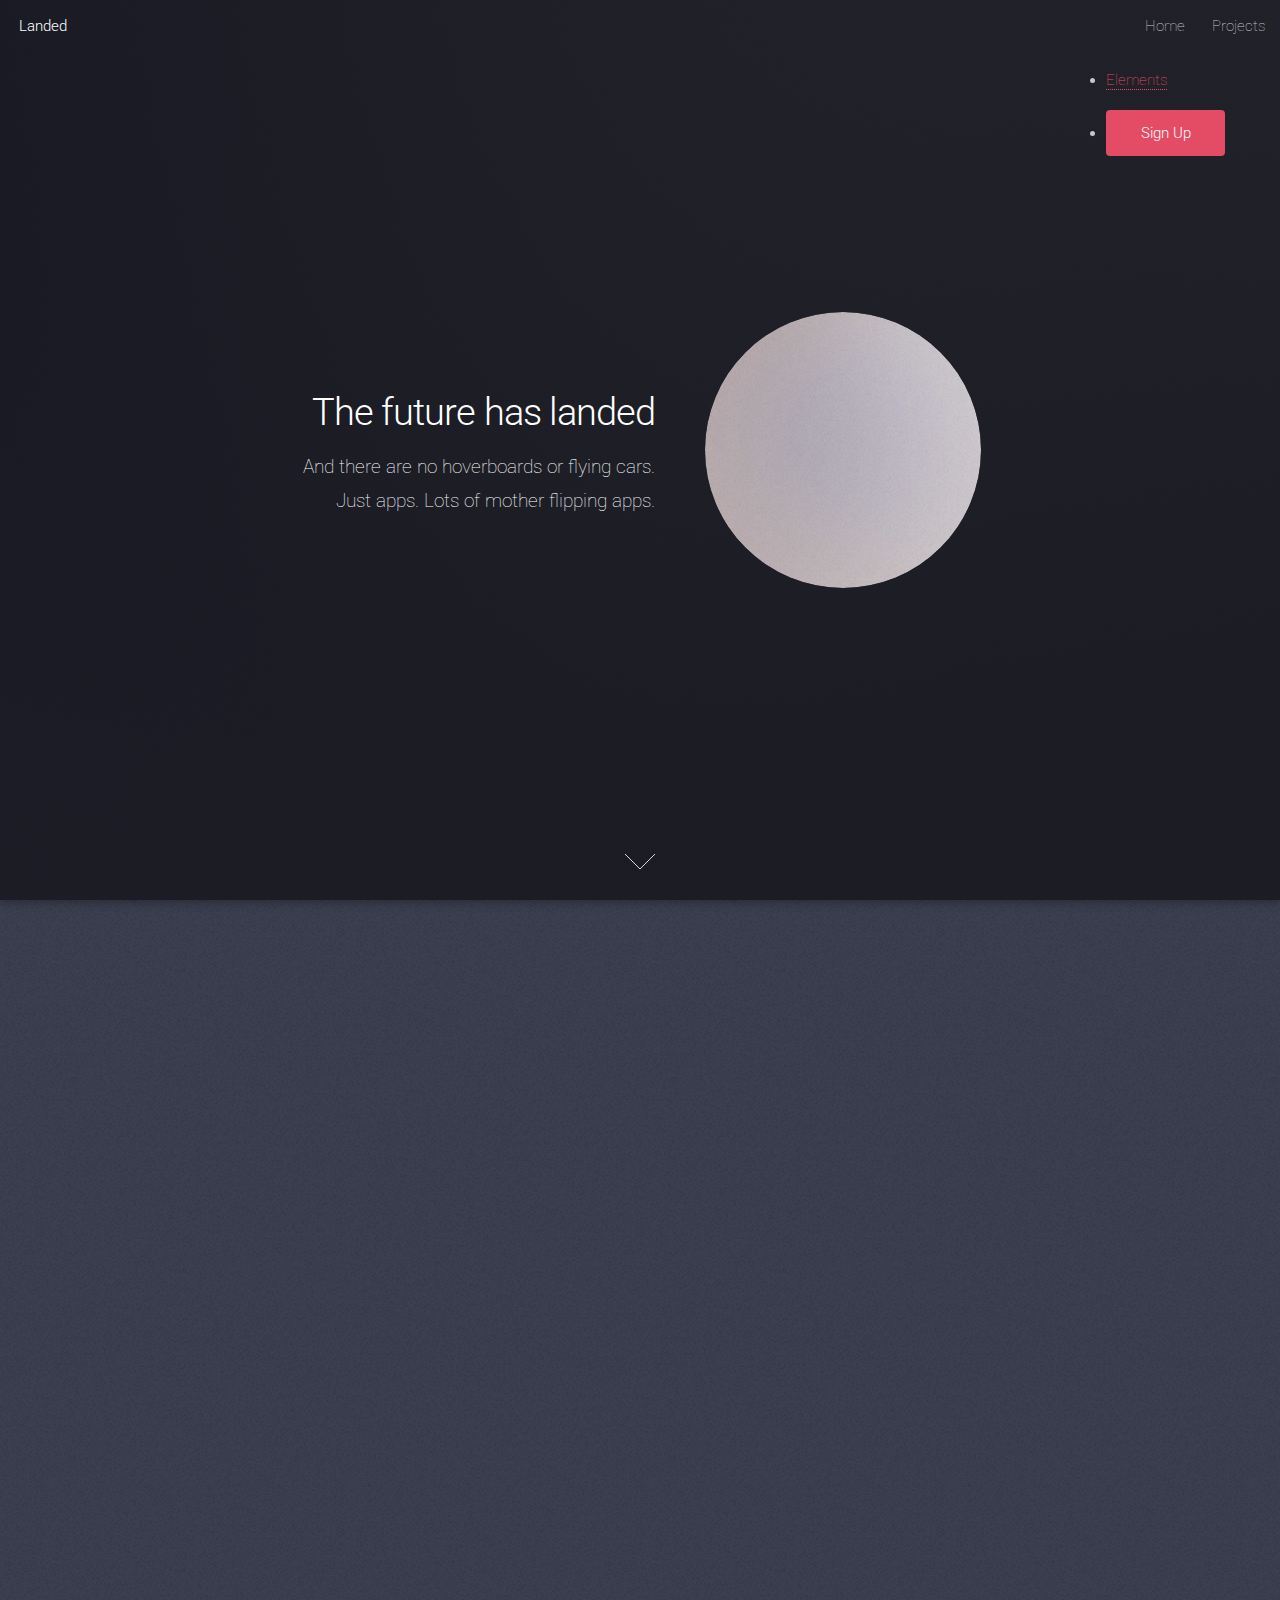
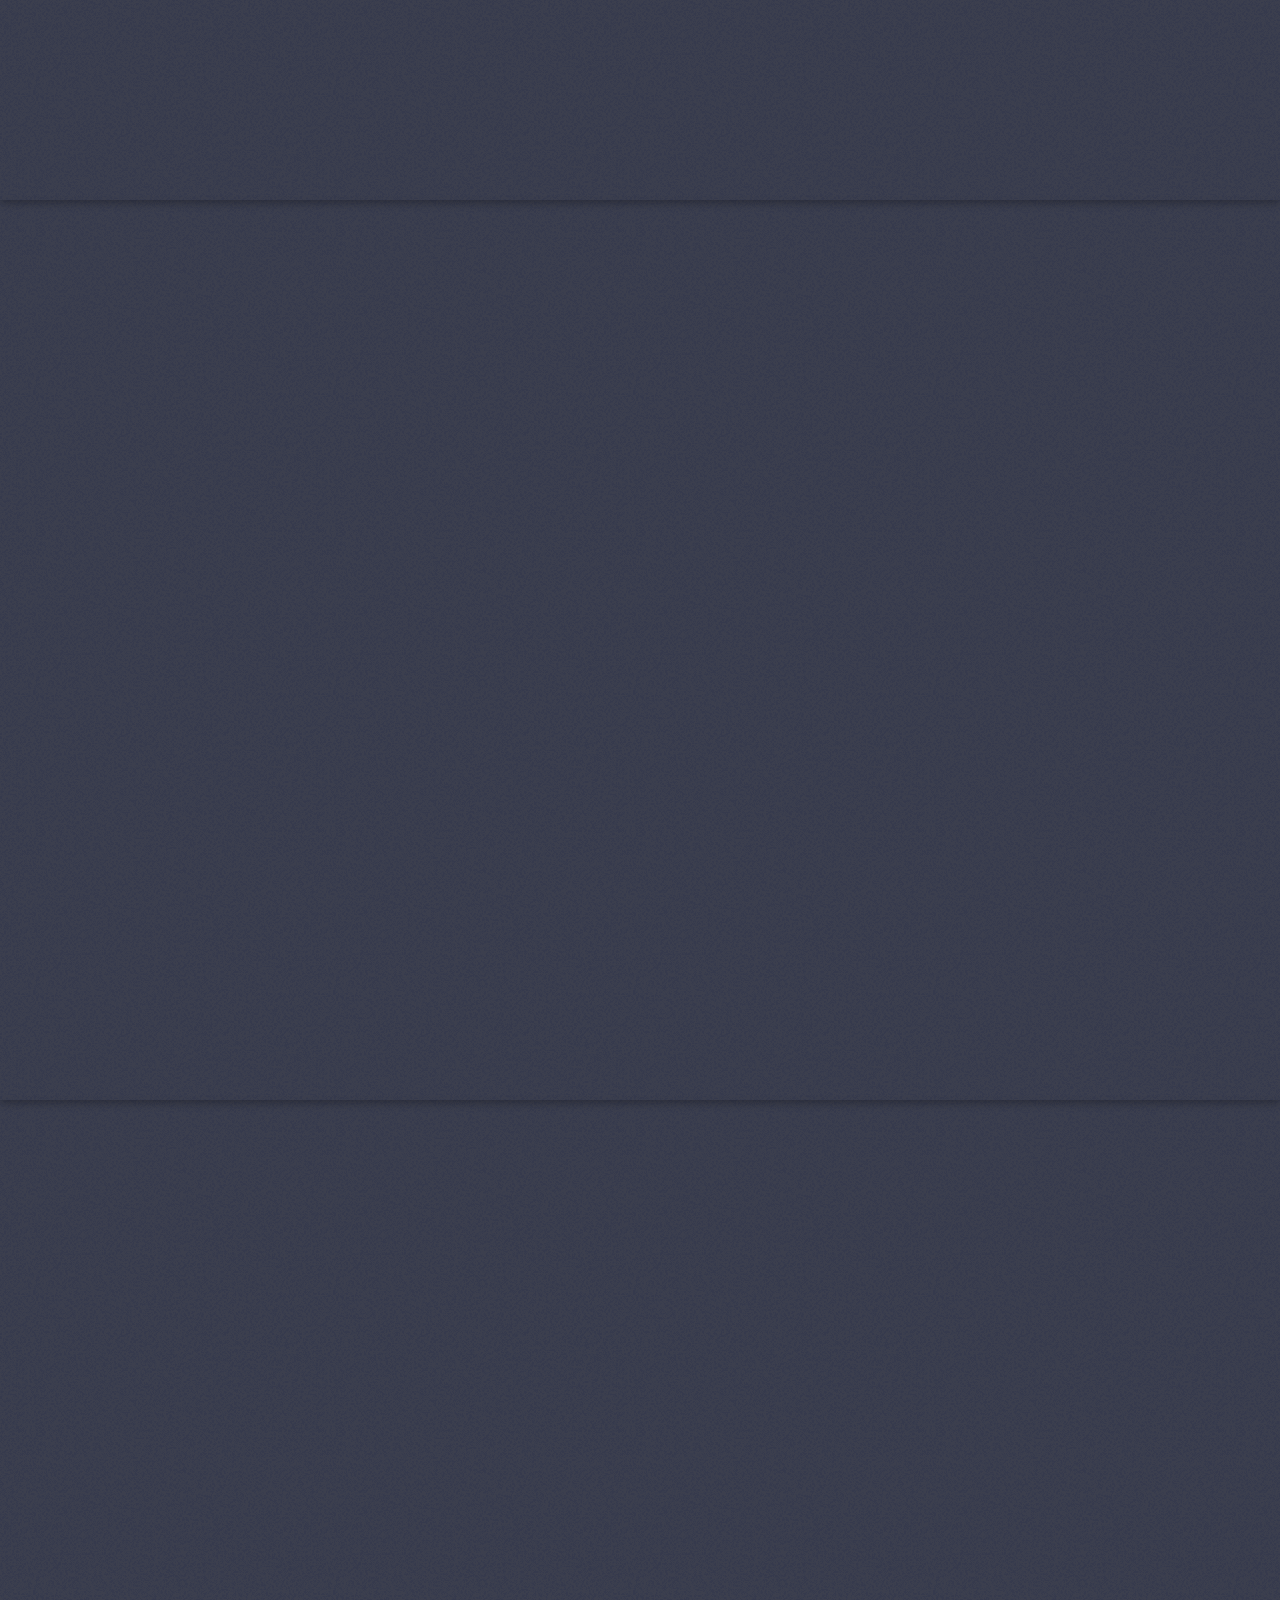
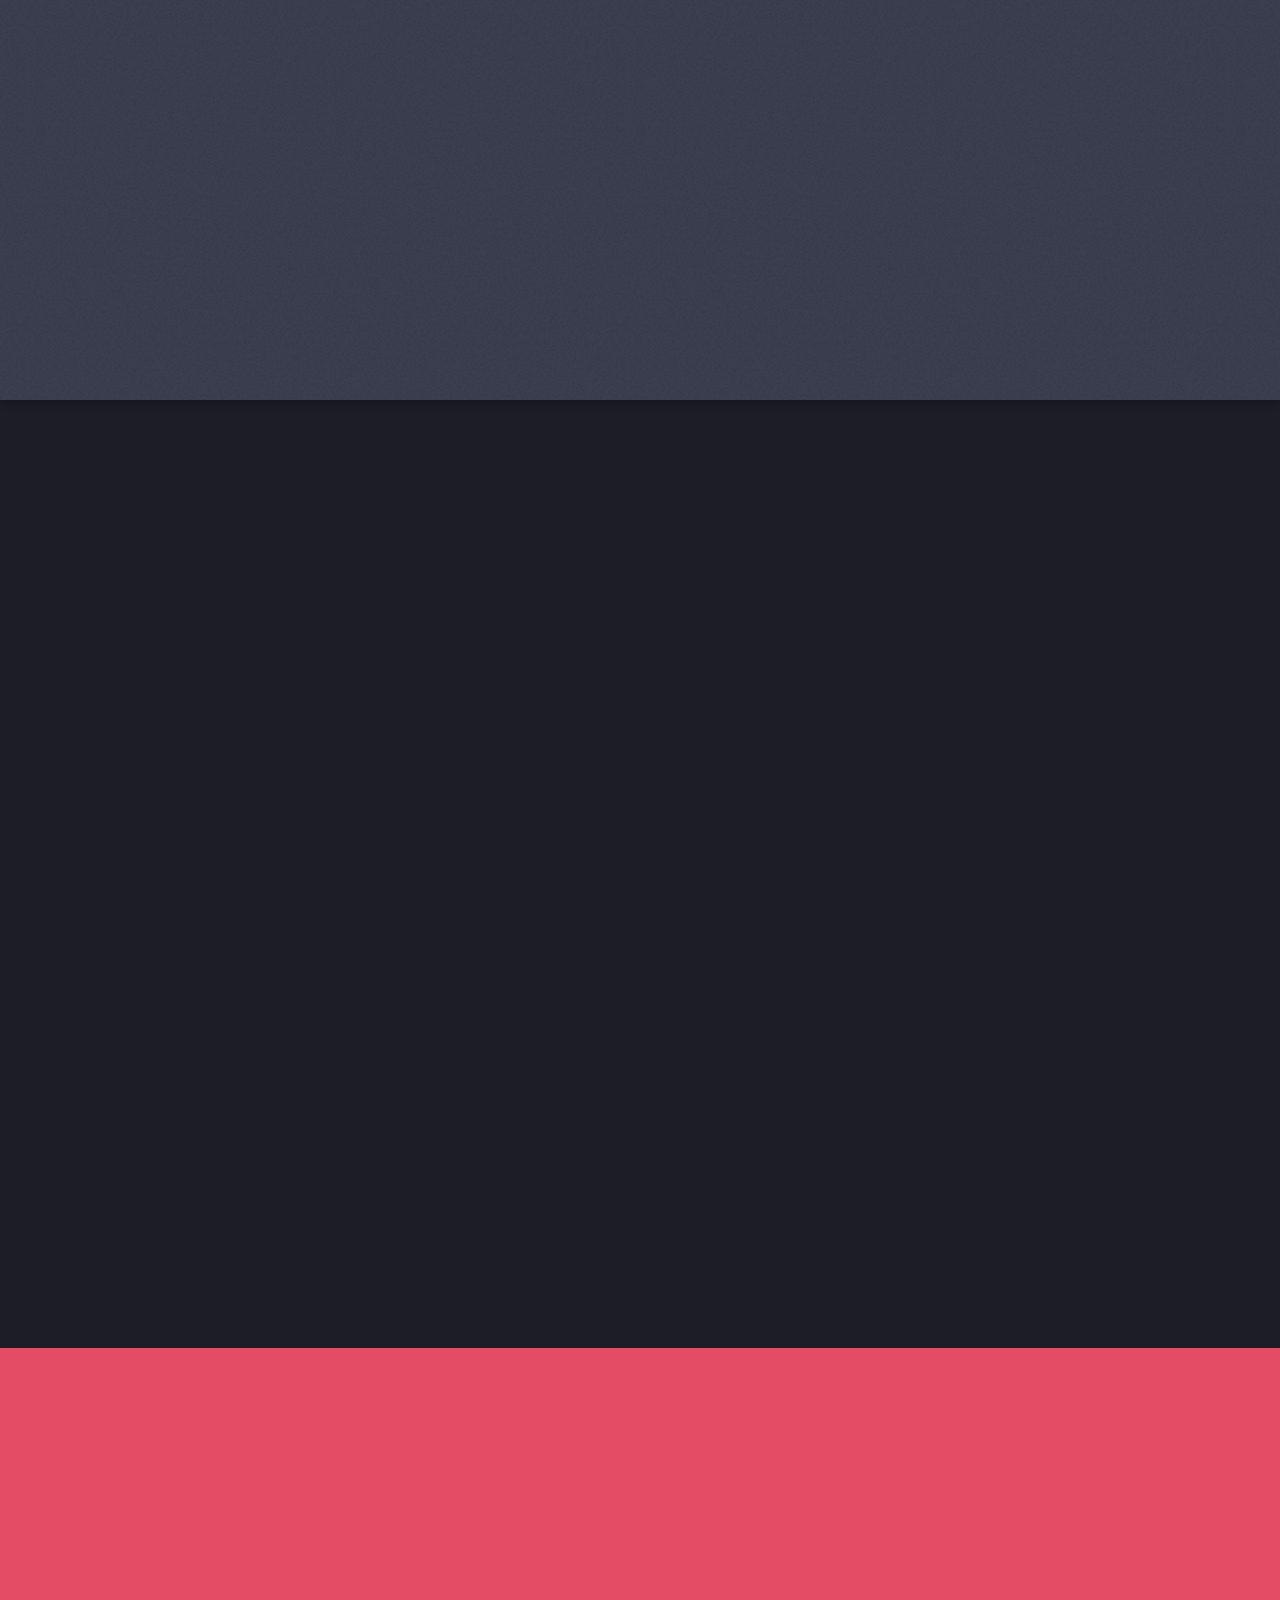
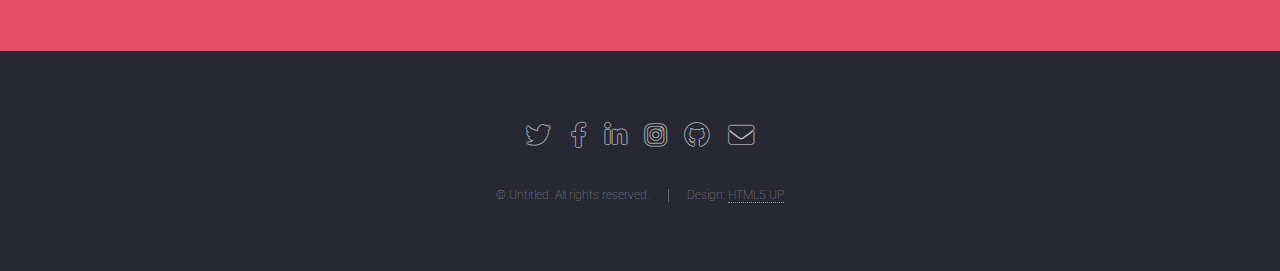
==== index.html @ 44317550 "Update index.html" ====
<!DOCTYPE HTML>
<!--
	Landed by HTML5 UP
	html5up.net | @ajlkn
	Free for personal and commercial use under the CCA 3.0 license (html5up.net/license)
-->
<html>
	<head>
		<title>Landed by HTML5 UP</title>
		<meta charset="utf-8" />
		<meta name="viewport" content="width=device-width, initial-scale=1, user-scalable=no" />
		<link rel="stylesheet" href="assets/css/main.css" />
		<noscript><link rel="stylesheet" href="assets/css/noscript.css" /></noscript>
	</head>
	<body class="is-preload landing">
		<div id="page-wrapper">

			<!-- Header -->
				<header id="header">
					<h1 id="logo"><a href="index.html">Landed</a></h1>
					<nav id="nav">
						<ul>
							<li><a href="index.html">Home</a></li>
							<li>
								<a href="projects.html">Projects</a>
								<!-- <ul>
									<li><a href="left-sidebar.html">Left Sidebar</a></li>
									<li><a href="right-sidebar.html">Right Sidebar</a></li>
									<li><a href="no-sidebar.html">No Sidebar</a></li>
									<li>
										<a href="#">Submenu</a>
										<ul>
											<li><a href="#">Option 1</a></li>
											<li><a href="#">Option 2</a></li>
											<li><a href="#">Option 3</a></li>
											<li><a href="#">Option 4</a></li>
										</ul> -->
									</li>
								</ul>
							</li>
							<li><a href="elements.html">Elements</a></li>
							<li><a href="#" class="button primary">Sign Up</a></li>
						</ul>
					</nav>
				</header>

			<!-- Banner -->
				<section id="banner">
					<div class="content">
						<header>
							<h2>The future has landed</h2>
							<p>And there are no hoverboards or flying cars.<br />
							Just apps. Lots of mother flipping apps.</p>
						</header>
						<span class="image"><img src="images/pic01.jpg" alt="" /></span>
					</div>
					<a href="#one" class="goto-next scrolly">Next</a>
				</section>

			<!-- One -->
				<section id="one" class="spotlight style1 bottom">
					<span class="image fit main"><img src="images/pic02.jpg" alt="" /></span>
					<div class="content">
						<div class="container">
							<div class="row">
								<div class="col-4 col-12-medium">
									<header>
										<h2>Odio faucibus ipsum integer consequat</h2>
										<p>Nascetur eu nibh vestibulum amet gravida nascetur praesent</p>
									</header>
								</div>
								<div class="col-4 col-12-medium">
									<p>Feugiat accumsan lorem eu ac lorem amet sed accumsan donec.
									Blandit orci porttitor semper. Arcu phasellus tortor enim mi
									nisi praesent dolor adipiscing. Integer mi sed nascetur cep aliquet
									augue varius tempus lobortis porttitor accumsan consequat
									adipiscing lorem dolor.</p>
								</div>
								<div class="col-4 col-12-medium">
									<p>Morbi enim nascetur et placerat lorem sed iaculis neque ante
									adipiscing adipiscing metus massa. Blandit orci porttitor semper.
									Arcu phasellus tortor enim mi mi nisi praesent adipiscing. Integer
									mi sed nascetur cep aliquet augue varius tempus. Feugiat lorem
									ipsum dolor nullam.</p>
								</div>
							</div>
						</div>
					</div>
					<a href="#two" class="goto-next scrolly">Next</a>
				</section>

			<!-- Two -->
				<section id="two" class="spotlight style2 right">
					<span class="image fit main"><img src="images/pic03.jpg" alt="" /></span>
					<div class="content">
						<header>
							<h2>Interdum amet non magna accumsan</h2>
							<p>Nunc commodo accumsan eget id nisi eu col volutpat magna</p>
						</header>
						<p>Feugiat accumsan lorem eu ac lorem amet ac arcu phasellus tortor enim mi mi nisi praesent adipiscing. Integer mi sed nascetur cep aliquet augue varius tempus lobortis porttitor lorem et accumsan consequat adipiscing lorem.</p>
						<ul class="actions">
							<li><a href="#" class="button">Learn More</a></li>
						</ul>
					</div>
					<a href="#three" class="goto-next scrolly">Next</a>
				</section>

			<!-- Three -->
				<section id="three" class="spotlight style3 left">
					<span class="image fit main bottom"><img src="images/pic04.jpg" alt="" /></span>
					<div class="content">
						<header>
							<h2>Interdum felis blandit praesent sed augue</h2>
							<p>Accumsan integer ultricies aliquam vel massa sapien phasellus</p>
						</header>
						<p>Feugiat accumsan lorem eu ac lorem amet ac arcu phasellus tortor enim mi mi nisi praesent adipiscing. Integer mi sed nascetur cep aliquet augue varius tempus lobortis porttitor lorem et accumsan consequat adipiscing lorem.</p>
						<ul class="actions">
							<li><a href="#" class="button">Learn More</a></li>
						</ul>
					</div>
					<a href="#four" class="goto-next scrolly">Next</a>
				</section>

			<!-- Four -->
				<section id="four" class="wrapper style1 special fade-up">
					<div class="container">
						<header class="major">
							<h2>Accumsan sed tempus adipiscing blandit</h2>
							<p>Iaculis ac volutpat vis non enim gravida nisi faucibus posuere arcu consequat</p>
						</header>
						<div class="box alt">
							<div class="row gtr-uniform">
								<section class="col-4 col-6-medium col-12-xsmall">
									<span class="icon solid alt major fa-chart-area"></span>
									<h3>Ipsum sed commodo</h3>
									<p>Feugiat accumsan lorem eu ac lorem amet accumsan donec. Blandit orci porttitor.</p>
								</section>
								<section class="col-4 col-6-medium col-12-xsmall">
									<span class="icon solid alt major fa-comment"></span>
									<h3>Eleifend lorem ornare</h3>
									<p>Feugiat accumsan lorem eu ac lorem amet accumsan donec. Blandit orci porttitor.</p>
								</section>
								<section class="col-4 col-6-medium col-12-xsmall">
									<span class="icon solid alt major fa-flask"></span>
									<h3>Cubilia cep lobortis</h3>
									<p>Feugiat accumsan lorem eu ac lorem amet accumsan donec. Blandit orci porttitor.</p>
								</section>
								<section class="col-4 col-6-medium col-12-xsmall">
									<span class="icon solid alt major fa-paper-plane"></span>
									<h3>Non semper interdum</h3>
									<p>Feugiat accumsan lorem eu ac lorem amet accumsan donec. Blandit orci porttitor.</p>
								</section>
								<section class="col-4 col-6-medium col-12-xsmall">
									<span class="icon solid alt major fa-file"></span>
									<h3>Odio laoreet accumsan</h3>
									<p>Feugiat accumsan lorem eu ac lorem amet accumsan donec. Blandit orci porttitor.</p>
								</section>
								<section class="col-4 col-6-medium col-12-xsmall">
									<span class="icon solid alt major fa-lock"></span>
									<h3>Massa arcu accumsan</h3>
									<p>Feugiat accumsan lorem eu ac lorem amet accumsan donec. Blandit orci porttitor.</p>
								</section>
							</div>
						</div>
						<footer class="major">
							<ul class="actions special">
								<li><a href="#" class="button">Magna sed feugiat</a></li>
							</ul>
						</footer>
					</div>
				</section>

			<!-- Five -->
				<section id="five" class="wrapper style2 special fade">
					<div class="container">
						<header>
							<h2>Magna faucibus lorem diam</h2>
							<p>Ante metus praesent faucibus ante integer id accumsan eleifend</p>
						</header>
						<form method="post" action="#" class="cta">
							<div class="row gtr-uniform gtr-50">
								<div class="col-8 col-12-xsmall"><input type="email" name="email" id="email" placeholder="Your Email Address" /></div>
								<div class="col-4 col-12-xsmall"><input type="submit" value="Get Started" class="fit primary" /></div>
							</div>
						</form>
					</div>
				</section>

			<!-- Footer -->
				<footer id="footer">
					<ul class="icons">
						<li><a href="#" class="icon brands alt fa-twitter"><span class="label">Twitter</span></a></li>
						<li><a href="#" class="icon brands alt fa-facebook-f"><span class="label">Facebook</span></a></li>
						<li><a href="#" class="icon brands alt fa-linkedin-in"><span class="label">LinkedIn</span></a></li>
						<li><a href="#" class="icon brands alt fa-instagram"><span class="label">Instagram</span></a></li>
						<li><a href="#" class="icon brands alt fa-github"><span class="label">GitHub</span></a></li>
						<li><a href="#" class="icon solid alt fa-envelope"><span class="label">Email</span></a></li>
					</ul>
					<ul class="copyright">
						<li>&copy; Untitled. All rights reserved.</li><li>Design: <a href="http://html5up.net">HTML5 UP</a></li>
					</ul>
				</footer>

		</div>

		<!-- Scripts -->
			<script src="assets/js/jquery.min.js"></script>
			<script src="assets/js/jquery.scrolly.min.js"></script>
			<script src="assets/js/jquery.dropotron.min.js"></script>
			<script src="assets/js/jquery.scrollex.min.js"></script>
			<script src="assets/js/browser.min.js"></script>
			<script src="assets/js/breakpoints.min.js"></script>
			<script src="assets/js/util.js"></script>
			<script src="assets/js/main.js"></script>

	</body>
</html>
---- assets/css/main.css ----
@import url("fontawesome-all.min.css");
@import url("https://fonts.googleapis.com/css?family=Roboto:100,300,100italic,300italic");

/*
	Landed by HTML5 UP
	html5up.net | @ajlkn
	Free for personal and commercial use under the CCA 3.0 license (html5up.net/license)
*/

html, body, div, span, applet, object,
iframe, h1, h2, h3, h4, h5, h6, p, blockquote,
pre, a, abbr, acronym, address, big, cite,
code, del, dfn, em, img, ins, kbd, q, s, samp,
small, strike, strong, sub, sup, tt, var, b,
u, i, center, dl, dt, dd, ol, ul, li, fieldset,
form, label, legend, table, caption, tbody,
tfoot, thead, tr, th, td, article, aside,
canvas, details, embed, figure, figcaption,
footer, header, hgroup, menu, nav, output, ruby,
section, summary, time, mark, audio, video {
	margin: 0;
	padding: 0;
	border: 0;
	font-size: 100%;
	font: inherit;
	vertical-align: baseline;}

article, aside, details, figcaption, figure,
footer, header, hgroup, menu, nav, section {
	display: block;}

body {
	line-height: 1;
}

ol, ul {
	list-style: none;
}

blockquote, q {
	quotes: none;
}

	blockquote:before, blockquote:after, q:before, q:after {
		content: '';
		content: none;
	}

table {
	border-collapse: collapse;
	border-spacing: 0;
}

body {
	-webkit-text-size-adjust: none;
}

mark {
	background-color: transparent;
	color: inherit;
}

input::-moz-focus-inner {
	border: 0;
	padding: 0;
}

input, select, textarea {
	-moz-appearance: none;
	-webkit-appearance: none;
	-ms-appearance: none;
	appearance: none;
}

/* Basic */

	html {
		box-sizing: border-box;
	}

	*, *:before, *:after {
		box-sizing: inherit;
	}

	html, body {
		background: #1c1d26;
	}

	body.is-preload *, body.is-preload *:before, body.is-preload *:after {
		-moz-animation: none !important;
		-webkit-animation: none !important;
		-ms-animation: none !important;
		animation: none !important;
		-moz-transition: none !important;
		-webkit-transition: none !important;
		-ms-transition: none !important;
		transition: none !important;
	}

	body, input, select, textarea {
		color: rgba(255, 255, 255, 0.75);
		font-family: "Roboto", Helvetica, sans-serif;
		font-size: 15pt;
		font-weight: 100;
		line-height: 1.75em;
	}

	a {
		-moz-transition: border-color 0.2s ease-in-out, color 0.2s ease-in-out;
		-webkit-transition: border-color 0.2s ease-in-out, color 0.2s ease-in-out;
		-ms-transition: border-color 0.2s ease-in-out, color 0.2s ease-in-out;
		transition: border-color 0.2s ease-in-out, color 0.2s ease-in-out;
		border-bottom: dotted 1px;
		color: #e44c65;
		text-decoration: none;
	}

		a:hover {
			color: #e44c65 !important;
			border-bottom-color: transparent;
		}

	strong, b {
		color: #ffffff;
		font-weight: 300;
	}

	em, i {
		font-style: italic;
	}

	p {
		margin: 0 0 2em 0;
	}

	h1, h2, h3, h4, h5, h6 {
		color: #ffffff;
		font-weight: 300;
		line-height: 1em;
		margin: 0 0 1em 0;
	}

		h1 a, h2 a, h3 a, h4 a, h5 a, h6 a {
			color: inherit;
			border: 0;
		}

	h2 {
		font-size: 2em;
		line-height: 1.5em;
		letter-spacing: -0.025em;
	}

	h3 {
		font-size: 1.35em;
		line-height: 1.5em;
	}

	h4 {
		font-size: 1.1em;
		line-height: 1.5em;
	}

	h5 {
		font-size: 0.9em;
		line-height: 1.5em;
	}

	h6 {
		font-size: 0.7em;
		line-height: 1.5em;
	}

	sub {
		font-size: 0.8em;
		position: relative;
		top: 0.5em;
	}

	sup {
		font-size: 0.8em;
		position: relative;
		top: -0.5em;
	}

	hr {
		border: 0;
		border-bottom: solid 1px rgba(255, 255, 255, 0.3);
		margin: 3em 0;
	}

		hr.major {
			margin: 4em 0;
		}

	blockquote {
		border-left: solid 4px rgba(255, 255, 255, 0.3);
		font-style: italic;
		margin: 0 0 2em 0;
		padding: 0.5em 0 0.5em 2em;
	}

	code {
		background: rgba(255, 255, 255, 0.075);
		border-radius: 4px;
		font-family: "Courier New", monospace;
		font-size: 0.9em;
		margin: 0 0.25em;
		padding: 0.25em 0.65em;
	}

	pre {
		-webkit-overflow-scrolling: touch;
		font-family: "Courier New", monospace;
		font-size: 0.9em;
		margin: 0 0 2em 0;
	}

		pre code {
			display: block;
			line-height: 1.75em;
			padding: 1em 1.5em;
			overflow-x: auto;
		}

	.align-left {
		text-align: left;
	}

	.align-center {
		text-align: center;
	}

	.align-right {
		text-align: right;
	}

/* Loader */

	@-moz-keyframes spinner-show {
		0% {
			opacity: 0;
		}

		100% {
			opacity: 1;
		}
	}

	@-webkit-keyframes spinner-show {
		0% {
			opacity: 0;
		}

		100% {
			opacity: 1;
		}
	}

	@-ms-keyframes spinner-show {
		0% {
			opacity: 0;
		}

		100% {
			opacity: 1;
		}
	}

	@keyframes spinner-show {
		0% {
			opacity: 0;
		}

		100% {
			opacity: 1;
		}
	}

	@-moz-keyframes spinner-hide {
		0% {
			color: rgba(255, 255, 255, 0.15);
			z-index: 100001;
			-moz-transform: scale(1) rotate(0deg);
			-webkit-transform: scale(1) rotate(0deg);
			-ms-transform: scale(1) rotate(0deg);
			transform: scale(1) rotate(0deg);
		}

		99% {
			color: #1c1d26;
			z-index: 100001;
			-moz-transform: scale(0.5) rotate(360deg);
			-webkit-transform: scale(0.5) rotate(360deg);
			-ms-transform: scale(0.5) rotate(360deg);
			transform: scale(0.5) rotate(360deg);
		}

		100% {
			color: #1c1d26;
			z-index: -1;
			-moz-transform: scale(0.5) rotate(360deg);
			-webkit-transform: scale(0.5) rotate(360deg);
			-ms-transform: scale(0.5) rotate(360deg);
			transform: scale(0.5) rotate(360deg);
		}
	}

	@-webkit-keyframes spinner-hide {
		0% {
			color: rgba(255, 255, 255, 0.15);
			z-index: 100001;
			-moz-transform: scale(1) rotate(0deg);
			-webkit-transform: scale(1) rotate(0deg);
			-ms-transform: scale(1) rotate(0deg);
			transform: scale(1) rotate(0deg);
		}

		99% {
			color: #1c1d26;
			z-index: 100001;
			-moz-transform: scale(0.5) rotate(360deg);
			-webkit-transform: scale(0.5) rotate(360deg);
			-ms-transform: scale(0.5) rotate(360deg);
			transform: scale(0.5) rotate(360deg);
		}

		100% {
			color: #1c1d26;
			z-index: -1;
			-moz-transform: scale(0.5) rotate(360deg);
			-webkit-transform: scale(0.5) rotate(360deg);
			-ms-transform: scale(0.5) rotate(360deg);
			transform: scale(0.5) rotate(360deg);
		}
	}

	@-ms-keyframes spinner-hide {
		0% {
			color: rgba(255, 255, 255, 0.15);
			z-index: 100001;
			-moz-transform: scale(1) rotate(0deg);
			-webkit-transform: scale(1) rotate(0deg);
			-ms-transform: scale(1) rotate(0deg);
			transform: scale(1) rotate(0deg);
		}

		99% {
			color: #1c1d26;
			z-index: 100001;
			-moz-transform: scale(0.5) rotate(360deg);
			-webkit-transform: scale(0.5) rotate(360deg);
			-ms-transform: scale(0.5) rotate(360deg);
			transform: scale(0.5) rotate(360deg);
		}

		100% {
			color: #1c1d26;
			z-index: -1;
			-moz-transform: scale(0.5) rotate(360deg);
			-webkit-transform: scale(0.5) rotate(360deg);
			-ms-transform: scale(0.5) rotate(360deg);
			transform: scale(0.5) rotate(360deg);
		}
	}

	@keyframes spinner-hide {
		0% {
			color: rgba(255, 255, 255, 0.15);
			z-index: 100001;
			-moz-transform: scale(1) rotate(0deg);
			-webkit-transform: scale(1) rotate(0deg);
			-ms-transform: scale(1) rotate(0deg);
			transform: scale(1) rotate(0deg);
		}

		99% {
			color: #1c1d26;
			z-index: 100001;
			-moz-transform: scale(0.5) rotate(360deg);
			-webkit-transform: scale(0.5) rotate(360deg);
			-ms-transform: scale(0.5) rotate(360deg);
			transform: scale(0.5) rotate(360deg);
		}

		100% {
			color: #1c1d26;
			z-index: -1;
			-moz-transform: scale(0.5) rotate(360deg);
			-webkit-transform: scale(0.5) rotate(360deg);
			-ms-transform: scale(0.5) rotate(360deg);
			transform: scale(0.5) rotate(360deg);
		}
	}

	@-moz-keyframes spinner-rotate {
		0% {
			-moz-transform: scale(1) rotate(0deg);
			-webkit-transform: scale(1) rotate(0deg);
			-ms-transform: scale(1) rotate(0deg);
			transform: scale(1) rotate(0deg);
		}

		100% {
			-moz-transform: scale(1) rotate(360deg);
			-webkit-transform: scale(1) rotate(360deg);
			-ms-transform: scale(1) rotate(360deg);
			transform: scale(1) rotate(360deg);
		}
	}

	@-webkit-keyframes spinner-rotate {
		0% {
			-moz-transform: scale(1) rotate(0deg);
			-webkit-transform: scale(1) rotate(0deg);
			-ms-transform: scale(1) rotate(0deg);
			transform: scale(1) rotate(0deg);
		}

		100% {
			-moz-transform: scale(1) rotate(360deg);
			-webkit-transform: scale(1) rotate(360deg);
			-ms-transform: scale(1) rotate(360deg);
			transform: scale(1) rotate(360deg);
		}
	}

	@-ms-keyframes spinner-rotate {
		0% {
			-moz-transform: scale(1) rotate(0deg);
			-webkit-transform: scale(1) rotate(0deg);
			-ms-transform: scale(1) rotate(0deg);
			transform: scale(1) rotate(0deg);
		}

		100% {
			-moz-transform: scale(1) rotate(360deg);
			-webkit-transform: scale(1) rotate(360deg);
			-ms-transform: scale(1) rotate(360deg);
			transform: scale(1) rotate(360deg);
		}
	}

	@keyframes spinner-rotate {
		0% {
			-moz-transform: scale(1) rotate(0deg);
			-webkit-transform: scale(1) rotate(0deg);
			-ms-transform: scale(1) rotate(0deg);
			transform: scale(1) rotate(0deg);
		}

		100% {
			-moz-transform: scale(1) rotate(360deg);
			-webkit-transform: scale(1) rotate(360deg);
			-ms-transform: scale(1) rotate(360deg);
			transform: scale(1) rotate(360deg);
		}
	}

	@-moz-keyframes overlay-hide {
		0% {
			opacity: 1;
			z-index: 100000;
		}

		15% {
			opacity: 1;
			z-index: 100000;
		}

		99% {
			opacity: 0;
			z-index: 100000;
		}

		100% {
			opacity: 0;
			z-index: -1;
		}
	}

	@-webkit-keyframes overlay-hide {
		0% {
			opacity: 1;
			z-index: 100000;
		}

		15% {
			opacity: 1;
			z-index: 100000;
		}

		99% {
			opacity: 0;
			z-index: 100000;
		}

		100% {
			opacity: 0;
			z-index: -1;
		}
	}

	@-ms-keyframes overlay-hide {
		0% {
			opacity: 1;
			z-index: 100000;
		}

		15% {
			opacity: 1;
			z-index: 100000;
		}

		99% {
			opacity: 0;
			z-index: 100000;
		}

		100% {
			opacity: 0;
			z-index: -1;
		}
	}

	@keyframes overlay-hide {
		0% {
			opacity: 1;
			z-index: 100000;
		}

		15% {
			opacity: 1;
			z-index: 100000;
		}

		99% {
			opacity: 0;
			z-index: 100000;
		}

		100% {
			opacity: 0;
			z-index: -1;
		}
	}

	body.landing {
		text-decoration: none;
	}

		body.landing:before {
			-moz-osx-font-smoothing: grayscale;
			-webkit-font-smoothing: antialiased;
			display: inline-block;
			font-style: normal;
			font-variant: normal;
			text-rendering: auto;
			line-height: 1;
			text-transform: none !important;
			font-family: 'Font Awesome 5 Free';
			font-weight: 900;
		}

		body.landing:before {
			-moz-animation: spinner-show 1.5s 1 0.25s ease forwards, spinner-hide 0.25s ease-in-out forwards !important;
			-webkit-animation: spinner-show 1.5s 1 0.25s ease forwards, spinner-hide 0.25s ease-in-out forwards !important;
			-ms-animation: spinner-show 1.5s 1 0.25s ease forwards, spinner-hide 0.25s ease-in-out forwards !important;
			animation: spinner-show 1.5s 1 0.25s ease forwards, spinner-hide 0.25s ease-in-out forwards !important;
			-moz-transform-origin: 50% 50%;
			-webkit-transform-origin: 50% 50%;
			-ms-transform-origin: 50% 50%;
			transform-origin: 50% 50%;
			color: rgba(255, 255, 255, 0.15);
			content: '\f1ce';
			cursor: default;
			display: block;
			font-size: 2em;
			height: 2em;
			left: 50%;
			line-height: 2em;
			margin: -1em 0 0 -1em;
			opacity: 0;
			position: fixed;
			text-align: center;
			top: 50%;
			width: 2em;
			z-index: -1;
		}

		body.landing:after {
			-moz-animation: overlay-hide 1.5s ease-in forwards !important;
			-webkit-animation: overlay-hide 1.5s ease-in forwards !important;
			-ms-animation: overlay-hide 1.5s ease-in forwards !important;
			animation: overlay-hide 1.5s ease-in forwards !important;
			background: #1c1d26;
			content: '';
			display: block;
			height: 100%;
			left: 0;
			opacity: 0;
			position: fixed;
			top: 0;
			width: 100%;
			z-index: -1;
		}

		body.landing.is-preload:before {
			-moz-animation: spinner-show 1.5s 1 0.25s ease forwards, spinner-rotate 0.75s infinite linear !important;
			-webkit-animation: spinner-show 1.5s 1 0.25s ease forwards, spinner-rotate 0.75s infinite linear !important;
			-ms-animation: spinner-show 1.5s 1 0.25s ease forwards, spinner-rotate 0.75s infinite linear !important;
			animation: spinner-show 1.5s 1 0.25s ease forwards, spinner-rotate 0.75s infinite linear !important;
			z-index: 100001;
		}

		body.landing.is-preload:after {
			-moz-animation: none !important;
			-webkit-animation: none !important;
			-ms-animation: none !important;
			animation: none !important;
			opacity: 1;
			z-index: 100000;
		}

	@media (-webkit-min-device-pixel-ratio: 2) {

		body.landing:before {
			line-height: 2.025em;
		}

	}

/* Container */

	.container {
		margin: 0 auto;
		max-width: calc(100% - 4em);
		width: 70em;
	}

		.container.xsmall {
			width: 17.5em;
		}

		.container.small {
			width: 35em;
		}

		.container.medium {
			width: 52.5em;
		}

		.container.large {
			width: 87.5em;
		}

		.container.xlarge {
			width: 105em;
		}

		.container.max {
			width: 100%;
		}

		@media screen and (max-width: 1280px) {

			.container {
				width: 90%;
				max-width: 100%;
			}

		}

		@media screen and (max-width: 980px) {

			.container {
				width: 100% !important;
			}

		}

/* Row */

	.row {
		display: flex;
		flex-wrap: wrap;
		box-sizing: border-box;
		align-items: stretch;
	}

		.row > * {
			box-sizing: border-box;
		}

		.row.gtr-uniform > * > :last-child {
			margin-bottom: 0;
		}

		.row.aln-left {
			justify-content: flex-start;
		}

		.row.aln-center {
			justify-content: center;
		}

		.row.aln-right {
			justify-content: flex-end;
		}

		.row.aln-top {
			align-items: flex-start;
		}

		.row.aln-middle {
			align-items: center;
		}

		.row.aln-bottom {
			align-items: flex-end;
		}

		.row > .imp {
			order: -1;
		}

		.row > .col-1 {
			width: 8.33333%;
		}

		.row > .off-1 {
			margin-left: 8.33333%;
		}

		.row > .col-2 {
			width: 16.66667%;
		}

		.row > .off-2 {
			margin-left: 16.66667%;
		}

		.row > .col-3 {
			width: 25%;
		}

		.row > .off-3 {
			margin-left: 25%;
		}

		.row > .col-4 {
			width: 33.33333%;
		}

		.row > .off-4 {
			margin-left: 33.33333%;
		}

		.row > .col-5 {
			width: 41.66667%;
		}

		.row > .off-5 {
			margin-left: 41.66667%;
		}

		.row > .col-6 {
			width: 50%;
		}

		.row > .off-6 {
			margin-left: 50%;
		}

		.row > .col-7 {
			width: 58.33333%;
		}

		.row > .off-7 {
			margin-left: 58.33333%;
		}

		.row > .col-8 {
			width: 66.66667%;
		}

		.row > .off-8 {
			margin-left: 66.66667%;
		}

		.row > .col-9 {
			width: 75%;
		}

		.row > .off-9 {
			margin-left: 75%;
		}

		.row > .col-10 {
			width: 83.33333%;
		}

		.row > .off-10 {
			margin-left: 83.33333%;
		}

		.row > .col-11 {
			width: 91.66667%;
		}

		.row > .off-11 {
			margin-left: 91.66667%;
		}

		.row > .col-12 {
			width: 100%;
		}

		.row > .off-12 {
			margin-left: 100%;
		}

		.row.gtr-0 {
			margin-top: 0;
			margin-left: 0em;
		}

			.row.gtr-0 > * {
				padding: 0 0 0 0em;
			}

			.row.gtr-0.gtr-uniform {
				margin-top: 0em;
			}

				.row.gtr-0.gtr-uniform > * {
					padding-top: 0em;
				}

		.row.gtr-25 {
			margin-top: 0;
			margin-left: -0.625em;
		}

			.row.gtr-25 > * {
				padding: 0 0 0 0.625em;
			}

			.row.gtr-25.gtr-uniform {
				margin-top: -0.625em;
			}

				.row.gtr-25.gtr-uniform > * {
					padding-top: 0.625em;
				}

		.row.gtr-50 {
			margin-top: 0;
			margin-left: -1.25em;
		}

			.row.gtr-50 > * {
				padding: 0 0 0 1.25em;
			}

			.row.gtr-50.gtr-uniform {
				margin-top: -1.25em;
			}

				.row.gtr-50.gtr-uniform > * {
					padding-top: 1.25em;
				}

		.row {
			margin-top: 0;
			margin-left: -2.5em;
		}

			.row > * {
				padding: 0 0 0 2.5em;
			}

			.row.gtr-uniform {
				margin-top: -2.5em;
			}

				.row.gtr-uniform > * {
					padding-top: 2.5em;
				}

		.row.gtr-150 {
			margin-top: 0;
			margin-left: -3.75em;
		}

			.row.gtr-150 > * {
				padding: 0 0 0 3.75em;
			}

			.row.gtr-150.gtr-uniform {
				margin-top: -3.75em;
			}

				.row.gtr-150.gtr-uniform > * {
					padding-top: 3.75em;
				}

		.row.gtr-200 {
			margin-top: 0;
			margin-left: -5em;
		}

			.row.gtr-200 > * {
				padding: 0 0 0 5em;
			}

			.row.gtr-200.gtr-uniform {
				margin-top: -5em;
			}

				.row.gtr-200.gtr-uniform > * {
					padding-top: 5em;
				}

		@media screen and (max-width: 1680px) {

			.row {
				display: flex;
				flex-wrap: wrap;
				box-sizing: border-box;
				align-items: stretch;
			}

				.row > * {
					box-sizing: border-box;
				}

				.row.gtr-uniform > * > :last-child {
					margin-bottom: 0;
				}

				.row.aln-left {
					justify-content: flex-start;
				}

				.row.aln-center {
					justify-content: center;
				}

				.row.aln-right {
					justify-content: flex-end;
				}

				.row.aln-top {
					align-items: flex-start;
				}

				.row.aln-middle {
					align-items: center;
				}

				.row.aln-bottom {
					align-items: flex-end;
				}

				.row > .imp-xlarge {
					order: -1;
				}

				.row > .col-1-xlarge {
					width: 8.33333%;
				}

				.row > .off-1-xlarge {
					margin-left: 8.33333%;
				}

				.row > .col-2-xlarge {
					width: 16.66667%;
				}

				.row > .off-2-xlarge {
					margin-left: 16.66667%;
				}

				.row > .col-3-xlarge {
					width: 25%;
				}

				.row > .off-3-xlarge {
					margin-left: 25%;
				}

				.row > .col-4-xlarge {
					width: 33.33333%;
				}

				.row > .off-4-xlarge {
					margin-left: 33.33333%;
				}

				.row > .col-5-xlarge {
					width: 41.66667%;
				}

				.row > .off-5-xlarge {
					margin-left: 41.66667%;
				}

				.row > .col-6-xlarge {
					width: 50%;
				}

				.row > .off-6-xlarge {
					margin-left: 50%;
				}

				.row > .col-7-xlarge {
					width: 58.33333%;
				}

				.row > .off-7-xlarge {
					margin-left: 58.33333%;
				}

				.row > .col-8-xlarge {
					width: 66.66667%;
				}

				.row > .off-8-xlarge {
					margin-left: 66.66667%;
				}

				.row > .col-9-xlarge {
					width: 75%;
				}

				.row > .off-9-xlarge {
					margin-left: 75%;
				}

				.row > .col-10-xlarge {
					width: 83.33333%;
				}

				.row > .off-10-xlarge {
					margin-left: 83.33333%;
				}

				.row > .col-11-xlarge {
					width: 91.66667%;
				}

				.row > .off-11-xlarge {
					margin-left: 91.66667%;
				}

				.row > .col-12-xlarge {
					width: 100%;
				}

				.row > .off-12-xlarge {
					margin-left: 100%;
				}

				.row.gtr-0 {
					margin-top: 0;
					margin-left: 0em;
				}

					.row.gtr-0 > * {
						padding: 0 0 0 0em;
					}

					.row.gtr-0.gtr-uniform {
						margin-top: 0em;
					}

						.row.gtr-0.gtr-uniform > * {
							padding-top: 0em;
						}

				.row.gtr-25 {
					margin-top: 0;
					margin-left: -0.625em;
				}

					.row.gtr-25 > * {
						padding: 0 0 0 0.625em;
					}

					.row.gtr-25.gtr-uniform {
						margin-top: -0.625em;
					}

						.row.gtr-25.gtr-uniform > * {
							padding-top: 0.625em;
						}

				.row.gtr-50 {
					margin-top: 0;
					margin-left: -1.25em;
				}

					.row.gtr-50 > * {
						padding: 0 0 0 1.25em;
					}

					.row.gtr-50.gtr-uniform {
						margin-top: -1.25em;
					}

						.row.gtr-50.gtr-uniform > * {
							padding-top: 1.25em;
						}

				.row {
					margin-top: 0;
					margin-left: -2.5em;
				}

					.row > * {
						padding: 0 0 0 2.5em;
					}

					.row.gtr-uniform {
						margin-top: -2.5em;
					}

						.row.gtr-uniform > * {
							padding-top: 2.5em;
						}

				.row.gtr-150 {
					margin-top: 0;
					margin-left: -3.75em;
				}

					.row.gtr-150 > * {
						padding: 0 0 0 3.75em;
					}

					.row.gtr-150.gtr-uniform {
						margin-top: -3.75em;
					}

						.row.gtr-150.gtr-uniform > * {
							padding-top: 3.75em;
						}

				.row.gtr-200 {
					margin-top: 0;
					margin-left: -5em;
				}

					.row.gtr-200 > * {
						padding: 0 0 0 5em;
					}

					.row.gtr-200.gtr-uniform {
						margin-top: -5em;
					}

						.row.gtr-200.gtr-uniform > * {
							padding-top: 5em;
						}

		}

		@media screen and (max-width: 1280px) {

			.row {
				display: flex;
				flex-wrap: wrap;
				box-sizing: border-box;
				align-items: stretch;
			}

				.row > * {
					box-sizing: border-box;
				}

				.row.gtr-uniform > * > :last-child {
					margin-bottom: 0;
				}

				.row.aln-left {
					justify-content: flex-start;
				}

				.row.aln-center {
					justify-content: center;
				}

				.row.aln-right {
					justify-content: flex-end;
				}

				.row.aln-top {
					align-items: flex-start;
				}

				.row.aln-middle {
					align-items: center;
				}

				.row.aln-bottom {
					align-items: flex-end;
				}

				.row > .imp-large {
					order: -1;
				}

				.row > .col-1-large {
					width: 8.33333%;
				}

				.row > .off-1-large {
					margin-left: 8.33333%;
				}

				.row > .col-2-large {
					width: 16.66667%;
				}

				.row > .off-2-large {
					margin-left: 16.66667%;
				}

				.row > .col-3-large {
					width: 25%;
				}

				.row > .off-3-large {
					margin-left: 25%;
				}

				.row > .col-4-large {
					width: 33.33333%;
				}

				.row > .off-4-large {
					margin-left: 33.33333%;
				}

				.row > .col-5-large {
					width: 41.66667%;
				}

				.row > .off-5-large {
					margin-left: 41.66667%;
				}

				.row > .col-6-large {
					width: 50%;
				}

				.row > .off-6-large {
					margin-left: 50%;
				}

				.row > .col-7-large {
					width: 58.33333%;
				}

				.row > .off-7-large {
					margin-left: 58.33333%;
				}

				.row > .col-8-large {
					width: 66.66667%;
				}

				.row > .off-8-large {
					margin-left: 66.66667%;
				}

				.row > .col-9-large {
					width: 75%;
				}

				.row > .off-9-large {
					margin-left: 75%;
				}

				.row > .col-10-large {
					width: 83.33333%;
				}

				.row > .off-10-large {
					margin-left: 83.33333%;
				}

				.row > .col-11-large {
					width: 91.66667%;
				}

				.row > .off-11-large {
					margin-left: 91.66667%;
				}

				.row > .col-12-large {
					width: 100%;
				}

				.row > .off-12-large {
					margin-left: 100%;
				}

				.row.gtr-0 {
					margin-top: 0;
					margin-left: 0em;
				}

					.row.gtr-0 > * {
						padding: 0 0 0 0em;
					}

					.row.gtr-0.gtr-uniform {
						margin-top: 0em;
					}

						.row.gtr-0.gtr-uniform > * {
							padding-top: 0em;
						}

				.row.gtr-25 {
					margin-top: 0;
					margin-left: -0.625em;
				}

					.row.gtr-25 > * {
						padding: 0 0 0 0.625em;
					}

					.row.gtr-25.gtr-uniform {
						margin-top: -0.625em;
					}

						.row.gtr-25.gtr-uniform > * {
							padding-top: 0.625em;
						}

				.row.gtr-50 {
					margin-top: 0;
					margin-left: -1.25em;
				}

					.row.gtr-50 > * {
						padding: 0 0 0 1.25em;
					}

					.row.gtr-50.gtr-uniform {
						margin-top: -1.25em;
					}

						.row.gtr-50.gtr-uniform > * {
							padding-top: 1.25em;
						}

				.row {
					margin-top: 0;
					margin-left: -2.5em;
				}

					.row > * {
						padding: 0 0 0 2.5em;
					}

					.row.gtr-uniform {
						margin-top: -2.5em;
					}

						.row.gtr-uniform > * {
							padding-top: 2.5em;
						}

				.row.gtr-150 {
					margin-top: 0;
					margin-left: -3.75em;
				}

					.row.gtr-150 > * {
						padding: 0 0 0 3.75em;
					}

					.row.gtr-150.gtr-uniform {
						margin-top: -3.75em;
					}

						.row.gtr-150.gtr-uniform > * {
							padding-top: 3.75em;
						}

				.row.gtr-200 {
					margin-top: 0;
					margin-left: -5em;
				}

					.row.gtr-200 > * {
						padding: 0 0 0 5em;
					}

					.row.gtr-200.gtr-uniform {
						margin-top: -5em;
					}

						.row.gtr-200.gtr-uniform > * {
							padding-top: 5em;
						}

		}

		@media screen and (max-width: 980px) {

			.row {
				display: flex;
				flex-wrap: wrap;
				box-sizing: border-box;
				align-items: stretch;
			}

				.row > * {
					box-sizing: border-box;
				}

				.row.gtr-uniform > * > :last-child {
					margin-bottom: 0;
				}

				.row.aln-left {
					justify-content: flex-start;
				}

				.row.aln-center {
					justify-content: center;
				}

				.row.aln-right {
					justify-content: flex-end;
				}

				.row.aln-top {
					align-items: flex-start;
				}

				.row.aln-middle {
					align-items: center;
				}

				.row.aln-bottom {
					align-items: flex-end;
				}

				.row > .imp-medium {
					order: -1;
				}

				.row > .col-1-medium {
					width: 8.33333%;
				}

				.row > .off-1-medium {
					margin-left: 8.33333%;
				}

				.row > .col-2-medium {
					width: 16.66667%;
				}

				.row > .off-2-medium {
					margin-left: 16.66667%;
				}

				.row > .col-3-medium {
					width: 25%;
				}

				.row > .off-3-medium {
					margin-left: 25%;
				}

				.row > .col-4-medium {
					width: 33.33333%;
				}

				.row > .off-4-medium {
					margin-left: 33.33333%;
				}

				.row > .col-5-medium {
					width: 41.66667%;
				}

				.row > .off-5-medium {
					margin-left: 41.66667%;
				}

				.row > .col-6-medium {
					width: 50%;
				}

				.row > .off-6-medium {
					margin-left: 50%;
				}

				.row > .col-7-medium {
					width: 58.33333%;
				}

				.row > .off-7-medium {
					margin-left: 58.33333%;
				}

				.row > .col-8-medium {
					width: 66.66667%;
				}

				.row > .off-8-medium {
					margin-left: 66.66667%;
				}

				.row > .col-9-medium {
					width: 75%;
				}

				.row > .off-9-medium {
					margin-left: 75%;
				}

				.row > .col-10-medium {
					width: 83.33333%;
				}

				.row > .off-10-medium {
					margin-left: 83.33333%;
				}

				.row > .col-11-medium {
					width: 91.66667%;
				}

				.row > .off-11-medium {
					margin-left: 91.66667%;
				}

				.row > .col-12-medium {
					width: 100%;
				}

				.row > .off-12-medium {
					margin-left: 100%;
				}

				.row.gtr-0 {
					margin-top: 0;
					margin-left: 0em;
				}

					.row.gtr-0 > * {
						padding: 0 0 0 0em;
					}

					.row.gtr-0.gtr-uniform {
						margin-top: 0em;
					}

						.row.gtr-0.gtr-uniform > * {
							padding-top: 0em;
						}

				.row.gtr-25 {
					margin-top: 0;
					margin-left: -0.625em;
				}

					.row.gtr-25 > * {
						padding: 0 0 0 0.625em;
					}

					.row.gtr-25.gtr-uniform {
						margin-top: -0.625em;
					}

						.row.gtr-25.gtr-uniform > * {
							padding-top: 0.625em;
						}

				.row.gtr-50 {
					margin-top: 0;
					margin-left: -1.25em;
				}

					.row.gtr-50 > * {
						padding: 0 0 0 1.25em;
					}

					.row.gtr-50.gtr-uniform {
						margin-top: -1.25em;
					}

						.row.gtr-50.gtr-uniform > * {
							padding-top: 1.25em;
						}

				.row {
					margin-top: 0;
					margin-left: -2.5em;
				}

					.row > * {
						padding: 0 0 0 2.5em;
					}

					.row.gtr-uniform {
						margin-top: -2.5em;
					}

						.row.gtr-uniform > * {
							padding-top: 2.5em;
						}

				.row.gtr-150 {
					margin-top: 0;
					margin-left: -3.75em;
				}

					.row.gtr-150 > * {
						padding: 0 0 0 3.75em;
					}

					.row.gtr-150.gtr-uniform {
						margin-top: -3.75em;
					}

						.row.gtr-150.gtr-uniform > * {
							padding-top: 3.75em;
						}

				.row.gtr-200 {
					margin-top: 0;
					margin-left: -5em;
				}

					.row.gtr-200 > * {
						padding: 0 0 0 5em;
					}

					.row.gtr-200.gtr-uniform {
						margin-top: -5em;
					}

						.row.gtr-200.gtr-uniform > * {
							padding-top: 5em;
						}

		}

		@media screen and (max-width: 736px) {

			.row {
				display: flex;
				flex-wrap: wrap;
				box-sizing: border-box;
				align-items: stretch;
			}

				.row > * {
					box-sizing: border-box;
				}

				.row.gtr-uniform > * > :last-child {
					margin-bottom: 0;
				}

				.row.aln-left {
					justify-content: flex-start;
				}

				.row.aln-center {
					justify-content: center;
				}

				.row.aln-right {
					justify-content: flex-end;
				}

				.row.aln-top {
					align-items: flex-start;
				}

				.row.aln-middle {
					align-items: center;
				}

				.row.aln-bottom {
					align-items: flex-end;
				}

				.row > .imp-small {
					order: -1;
				}

				.row > .col-1-small {
					width: 8.33333%;
				}

				.row > .off-1-small {
					margin-left: 8.33333%;
				}

				.row > .col-2-small {
					width: 16.66667%;
				}

				.row > .off-2-small {
					margin-left: 16.66667%;
				}

				.row > .col-3-small {
					width: 25%;
				}

				.row > .off-3-small {
					margin-left: 25%;
				}

				.row > .col-4-small {
					width: 33.33333%;
				}

				.row > .off-4-small {
					margin-left: 33.33333%;
				}

				.row > .col-5-small {
					width: 41.66667%;
				}

				.row > .off-5-small {
					margin-left: 41.66667%;
				}

				.row > .col-6-small {
					width: 50%;
				}

				.row > .off-6-small {
					margin-left: 50%;
				}

				.row > .col-7-small {
					width: 58.33333%;
				}

				.row > .off-7-small {
					margin-left: 58.33333%;
				}

				.row > .col-8-small {
					width: 66.66667%;
				}

				.row > .off-8-small {
					margin-left: 66.66667%;
				}

				.row > .col-9-small {
					width: 75%;
				}

				.row > .off-9-small {
					margin-left: 75%;
				}

				.row > .col-10-small {
					width: 83.33333%;
				}

				.row > .off-10-small {
					margin-left: 83.33333%;
				}

				.row > .col-11-small {
					width: 91.66667%;
				}

				.row > .off-11-small {
					margin-left: 91.66667%;
				}

				.row > .col-12-small {
					width: 100%;
				}

				.row > .off-12-small {
					margin-left: 100%;
				}

				.row.gtr-0 {
					margin-top: 0;
					margin-left: 0em;
				}

					.row.gtr-0 > * {
						padding: 0 0 0 0em;
					}

					.row.gtr-0.gtr-uniform {
						margin-top: 0em;
					}

						.row.gtr-0.gtr-uniform > * {
							padding-top: 0em;
						}

				.row.gtr-25 {
					margin-top: 0;
					margin-left: -0.625em;
				}

					.row.gtr-25 > * {
						padding: 0 0 0 0.625em;
					}

					.row.gtr-25.gtr-uniform {
						margin-top: -0.625em;
					}

						.row.gtr-25.gtr-uniform > * {
							padding-top: 0.625em;
						}

				.row.gtr-50 {
					margin-top: 0;
					margin-left: -1.25em;
				}

					.row.gtr-50 > * {
						padding: 0 0 0 1.25em;
					}

					.row.gtr-50.gtr-uniform {
						margin-top: -1.25em;
					}

						.row.gtr-50.gtr-uniform > * {
							padding-top: 1.25em;
						}

				.row {
					margin-top: 0;
					margin-left: -2.5em;
				}

					.row > * {
						padding: 0 0 0 2.5em;
					}

					.row.gtr-uniform {
						margin-top: -2.5em;
					}

						.row.gtr-uniform > * {
							padding-top: 2.5em;
						}

				.row.gtr-150 {
					margin-top: 0;
					margin-left: -3.75em;
				}

					.row.gtr-150 > * {
						padding: 0 0 0 3.75em;
					}

					.row.gtr-150.gtr-uniform {
						margin-top: -3.75em;
					}

						.row.gtr-150.gtr-uniform > * {
							padding-top: 3.75em;
						}

				.row.gtr-200 {
					margin-top: 0;
					margin-left: -5em;
				}

					.row.gtr-200 > * {
						padding: 0 0 0 5em;
					}

					.row.gtr-200.gtr-uniform {
						margin-top: -5em;
					}

						.row.gtr-200.gtr-uniform > * {
							padding-top: 5em;
						}

		}

		@media screen and (max-width: 480px) {

			.row {
				display: flex;
				flex-wrap: wrap;
				box-sizing: border-box;
				align-items: stretch;
			}

				.row > * {
					box-sizing: border-box;
				}

				.row.gtr-uniform > * > :last-child {
					margin-bottom: 0;
				}

				.row.aln-left {
					justify-content: flex-start;
				}

				.row.aln-center {
					justify-content: center;
				}

				.row.aln-right {
					justify-content: flex-end;
				}

				.row.aln-top {
					align-items: flex-start;
				}

				.row.aln-middle {
					align-items: center;
				}

				.row.aln-bottom {
					align-items: flex-end;
				}

				.row > .imp-xsmall {
					order: -1;
				}

				.row > .col-1-xsmall {
					width: 8.33333%;
				}

				.row > .off-1-xsmall {
					margin-left: 8.33333%;
				}

				.row > .col-2-xsmall {
					width: 16.66667%;
				}

				.row > .off-2-xsmall {
					margin-left: 16.66667%;
				}

				.row > .col-3-xsmall {
					width: 25%;
				}

				.row > .off-3-xsmall {
					margin-left: 25%;
				}

				.row > .col-4-xsmall {
					width: 33.33333%;
				}

				.row > .off-4-xsmall {
					margin-left: 33.33333%;
				}

				.row > .col-5-xsmall {
					width: 41.66667%;
				}

				.row > .off-5-xsmall {
					margin-left: 41.66667%;
				}

				.row > .col-6-xsmall {
					width: 50%;
				}

				.row > .off-6-xsmall {
					margin-left: 50%;
				}

				.row > .col-7-xsmall {
					width: 58.33333%;
				}

				.row > .off-7-xsmall {
					margin-left: 58.33333%;
				}

				.row > .col-8-xsmall {
					width: 66.66667%;
				}

				.row > .off-8-xsmall {
					margin-left: 66.66667%;
				}

				.row > .col-9-xsmall {
					width: 75%;
				}

				.row > .off-9-xsmall {
					margin-left: 75%;
				}

				.row > .col-10-xsmall {
					width: 83.33333%;
				}

				.row > .off-10-xsmall {
					margin-left: 83.33333%;
				}

				.row > .col-11-xsmall {
					width: 91.66667%;
				}

				.row > .off-11-xsmall {
					margin-left: 91.66667%;
				}

				.row > .col-12-xsmall {
					width: 100%;
				}

				.row > .off-12-xsmall {
					margin-left: 100%;
				}

				.row.gtr-0 {
					margin-top: 0;
					margin-left: 0em;
				}

					.row.gtr-0 > * {
						padding: 0 0 0 0em;
					}

					.row.gtr-0.gtr-uniform {
						margin-top: 0em;
					}

						.row.gtr-0.gtr-uniform > * {
							padding-top: 0em;
						}

				.row.gtr-25 {
					margin-top: 0;
					margin-left: -0.625em;
				}

					.row.gtr-25 > * {
						padding: 0 0 0 0.625em;
					}

					.row.gtr-25.gtr-uniform {
						margin-top: -0.625em;
					}

						.row.gtr-25.gtr-uniform > * {
							padding-top: 0.625em;
						}

				.row.gtr-50 {
					margin-top: 0;
					margin-left: -1.25em;
				}

					.row.gtr-50 > * {
						padding: 0 0 0 1.25em;
					}

					.row.gtr-50.gtr-uniform {
						margin-top: -1.25em;
					}

						.row.gtr-50.gtr-uniform > * {
							padding-top: 1.25em;
						}

				.row {
					margin-top: 0;
					margin-left: -2.5em;
				}

					.row > * {
						padding: 0 0 0 2.5em;
					}

					.row.gtr-uniform {
						margin-top: -2.5em;
					}

						.row.gtr-uniform > * {
							padding-top: 2.5em;
						}

				.row.gtr-150 {
					margin-top: 0;
					margin-left: -3.75em;
				}

					.row.gtr-150 > * {
						padding: 0 0 0 3.75em;
					}

					.row.gtr-150.gtr-uniform {
						margin-top: -3.75em;
					}

						.row.gtr-150.gtr-uniform > * {
							padding-top: 3.75em;
						}

				.row.gtr-200 {
					margin-top: 0;
					margin-left: -5em;
				}

					.row.gtr-200 > * {
						padding: 0 0 0 5em;
					}

					.row.gtr-200.gtr-uniform {
						margin-top: -5em;
					}

						.row.gtr-200.gtr-uniform > * {
							padding-top: 5em;
						}

		}

/* Section/Article */

	section.special, article.special {
		text-align: center;
	}

	header p {
		color: #ffffff;
		position: relative;
		margin: 0 0 1.5em 0;
	}

	header h2 + p {
		font-size: 1.25em;
		margin-top: -1em;
		line-height: 1.75em;
	}

	header h3 + p {
		font-size: 1.1em;
		margin-top: -0.8em;
		line-height: 1.75em;
	}

	header h4 + p,
	header h5 + p,
	header h6 + p {
		font-size: 0.9em;
		margin-top: -0.6em;
		line-height: 1.5em;
	}

	header.major {
		margin: 0 0 4em 0;
		position: relative;
		text-align: center;
	}

		header.major:after {
			background: #e44c65;
			content: '';
			display: inline-block;
			height: 0.2em;
			max-width: 20em;
			width: 75%;
		}

	footer.major {
		margin: 4em 0 0 0;
	}

/* Form */

	form {
		margin: 0 0 2em 0;
	}

		form.cta {
			max-width: 35em;
			margin-left: auto;
			margin-right: auto;
		}

	label {
		color: #ffffff;
		display: block;
		font-size: 0.9em;
		font-weight: 300;
		margin: 0 0 1em 0;
	}

	input[type="text"],
	input[type="password"],
	input[type="email"],
	select,
	textarea {
		-moz-appearance: none;
		-webkit-appearance: none;
		-ms-appearance: none;
		appearance: none;
		-moz-transition: border-color 0.2s ease-in-out;
		-webkit-transition: border-color 0.2s ease-in-out;
		-ms-transition: border-color 0.2s ease-in-out;
		transition: border-color 0.2s ease-in-out;
		background: transparent;
		border-radius: 4px;
		border: solid 1px rgba(255, 255, 255, 0.3);
		color: inherit;
		display: block;
		outline: 0;
		padding: 0 1em;
		text-decoration: none;
		width: 100%;
	}

		input[type="text"]:invalid,
		input[type="password"]:invalid,
		input[type="email"]:invalid,
		select:invalid,
		textarea:invalid {
			box-shadow: none;
		}

		input[type="text"]:focus,
		input[type="password"]:focus,
		input[type="email"]:focus,
		select:focus,
		textarea:focus {
			border-color: #e44c65;
		}

	select {
		background-image: url("data:image/svg+xml;charset=utf8,%3Csvg xmlns='http://www.w3.org/2000/svg' width='40' height='40' preserveAspectRatio='none' viewBox='0 0 40 40'%3E%3Cpath d='M9.4,12.3l10.4,10.4l10.4-10.4c0.2-0.2,0.5-0.4,0.9-0.4c0.3,0,0.6,0.1,0.9,0.4l3.3,3.3c0.2,0.2,0.4,0.5,0.4,0.9 c0,0.4-0.1,0.6-0.4,0.9L20.7,31.9c-0.2,0.2-0.5,0.4-0.9,0.4c-0.3,0-0.6-0.1-0.9-0.4L4.3,17.3c-0.2-0.2-0.4-0.5-0.4-0.9 c0-0.4,0.1-0.6,0.4-0.9l3.3-3.3c0.2-0.2,0.5-0.4,0.9-0.4S9.1,12.1,9.4,12.3z' fill='rgba(255, 255, 255, 0.3)' /%3E%3C/svg%3E");
		background-size: 1.25rem;
		background-repeat: no-repeat;
		background-position: calc(100% - 1rem) center;
		height: 3em;
		padding-right: 3em;
		text-overflow: ellipsis;
	}

		select option {
			color: #ffffff;
			background: #1c1d26;
		}

		select:focus::-ms-value {
			background-color: transparent;
		}

		select::-ms-expand {
			display: none;
		}

	input[type="text"],
	input[type="password"],
	input[type="email"],
	select {
		height: 3em;
	}

	textarea {
		padding: 0.75em 1em;
	}

	input[type="checkbox"],
	input[type="radio"] {
		-moz-appearance: none;
		-webkit-appearance: none;
		-ms-appearance: none;
		appearance: none;
		display: block;
		float: left;
		margin-right: -2em;
		opacity: 0;
		width: 1em;
		z-index: -1;
	}

		input[type="checkbox"] + label,
		input[type="radio"] + label {
			text-decoration: none;
			color: rgba(255, 255, 255, 0.75);
			cursor: pointer;
			display: inline-block;
			font-size: 1em;
			font-weight: 100;
			padding-left: 2.55em;
			padding-right: 0.75em;
			position: relative;
		}

			input[type="checkbox"] + label:before,
			input[type="radio"] + label:before {
				-moz-osx-font-smoothing: grayscale;
				-webkit-font-smoothing: antialiased;
				display: inline-block;
				font-style: normal;
				font-variant: normal;
				text-rendering: auto;
				line-height: 1;
				text-transform: none !important;
				font-family: 'Font Awesome 5 Free';
				font-weight: 900;
			}

			input[type="checkbox"] + label:before,
			input[type="radio"] + label:before {
				border-radius: 4px;
				border: solid 1px rgba(255, 255, 255, 0.3);
				content: '';
				display: inline-block;
				font-size: 0.8em;
				height: 2.25em;
				left: 0;
				line-height: 2.25em;
				position: absolute;
				text-align: center;
				top: 0;
				width: 2.25em;
			}

		input[type="checkbox"]:checked + label:before,
		input[type="radio"]:checked + label:before {
			background: rgba(255, 255, 255, 0.25);
			color: #ffffff;
			content: '\f00c';
		}

		input[type="checkbox"]:focus + label:before,
		input[type="radio"]:focus + label:before {
			border-color: #e44c65;
		}

	input[type="checkbox"] + label:before {
		border-radius: 4px;
	}

	input[type="radio"] + label:before {
		border-radius: 100%;
	}

	::-webkit-input-placeholder {
		color: rgba(255, 255, 255, 0.5) !important;
		opacity: 1.0;
	}

	:-moz-placeholder {
		color: rgba(255, 255, 255, 0.5) !important;
		opacity: 1.0;
	}

	::-moz-placeholder {
		color: rgba(255, 255, 255, 0.5) !important;
		opacity: 1.0;
	}

	:-ms-input-placeholder {
		color: rgba(255, 255, 255, 0.5) !important;
		opacity: 1.0;
	}

/* Box */

	.box {
		border-radius: 4px;
		border: solid 1px rgba(255, 255, 255, 0.3);
		margin-bottom: 2em;
		padding: 1.5em;
	}

		.box > :last-child,
		.box > :last-child > :last-child,
		.box > :last-child > :last-child > :last-child {
			margin-bottom: 0;
		}

		.box.alt {
			border: 0;
			border-radius: 0;
			padding: 0;
		}

/* Icon */

	.icon {
		text-decoration: none;
		border-bottom: none;
		position: relative;
	}

		.icon:before {
			-moz-osx-font-smoothing: grayscale;
			-webkit-font-smoothing: antialiased;
			display: inline-block;
			font-style: normal;
			font-variant: normal;
			text-rendering: auto;
			line-height: 1;
			text-transform: none !important;
			font-family: 'Font Awesome 5 Free';
			font-weight: 400;
		}

		.icon > .label {
			display: none;
		}

		.icon:before {
			line-height: inherit;
		}

		.icon.solid:before {
			font-weight: 900 !important;
		}

		.icon.brands:before {
			font-family: 'Font Awesome 5 Brands' !important;
		}

		.icon.alt {
			text-decoration: none;
		}

			.icon.alt:before {
				-moz-osx-font-smoothing: grayscale;
				-webkit-font-smoothing: antialiased;
				display: inline-block;
				font-style: normal;
				font-variant: normal;
				text-rendering: auto;
				line-height: 1;
				text-transform: none !important;
				font-family: 'Font Awesome 5 Free';
				font-weight: 400;
			}

			.icon.alt:before {
				color: #1c1d26 !important;
				text-shadow: 1px 0 0 #ffffff, -1px 0 0 #ffffff, 0 1px 0 #ffffff, 0 -1px 0 #ffffff;
			}

		.icon.major {
			background: #272833;
			border-radius: 100%;
			cursor: default;
			display: inline-block;
			height: 6em;
			line-height: 5.65em;
			margin: 0 0 2em 0;
			text-align: center;
			width: 6em;
		}

			.icon.major:before {
				font-size: 2.25em;
			}

			.icon.major.alt {
				text-decoration: none;
			}

				.icon.major.alt:before {
					-moz-osx-font-smoothing: grayscale;
					-webkit-font-smoothing: antialiased;
					display: inline-block;
					font-style: normal;
					font-variant: normal;
					text-rendering: auto;
					line-height: 1;
					text-transform: none !important;
					font-family: 'Font Awesome 5 Free';
					font-weight: 400;
				}

				.icon.major.alt:before {
					color: #272833 !important;
					text-shadow: 1px 0 0 #ffffff, -1px 0 0 #ffffff, 0 1px 0 #ffffff, 0 -1px 0 #ffffff;
				}

/* Image */

	.image {
		border-radius: 4px;
		border: 0;
		display: inline-block;
		position: relative;
		overflow: hidden;
	}

		.image:before {
			content: '';
			display: block;
			position: absolute;
			left: 0;
			top: 0;
			background-image: url("images/overlay.png");
			width: 100%;
			height: 100%;
			z-index: 1;
		}

		.image img {
			border-radius: 4px;
			display: block;
		}

		.image.left {
			float: left;
			margin: 0 1.5em 1em 0;
			top: 0.25em;
		}

		.image.right {
			float: right;
			margin: 0 0 1em 1.5em;
			top: 0.25em;
		}

		.image.left, .image.right {
			max-width: 40%;
		}

			.image.left img, .image.right img {
				width: 100%;
			}

		.image.fit {
			display: block;
			margin: 0 0 2em 0;
			width: 100%;
		}

			.image.fit img {
				width: 100%;
			}

/* List */

	ol {
		list-style: decimal;
		margin: 0 0 2em 0;
		padding-left: 1.25em;
	}

		ol li {
			padding-left: 0.25em;
		}

	ul {
		list-style: disc;
		margin: 0 0 2em 0;
		padding-left: 1em;
	}

		ul li {
			padding-left: 0.5em;
		}

		ul.alt {
			list-style: none;
			padding-left: 0;
		}

			ul.alt li {
				border-top: solid 1px rgba(255, 255, 255, 0.3);
				padding: 0.5em 0;
			}

				ul.alt li:first-child {
					border-top: 0;
					padding-top: 0;
				}

	dl {
		margin: 0 0 2em 0;
	}

/* Icons */

	ul.icons {
		cursor: default;
		list-style: none;
		padding-left: 0;
	}

		ul.icons li {
			display: inline-block;
			height: 2.5em;
			line-height: 2.5em;
			padding: 0 0.5em;
		}

			ul.icons li .icon {
				font-size: 0.8em;
			}

				ul.icons li .icon:before {
					font-size: 2em;
				}

/* Actions */

	ul.actions {
		display: -moz-flex;
		display: -webkit-flex;
		display: -ms-flex;
		display: flex;
		cursor: default;
		list-style: none;
		margin-left: -1em;
		padding-left: 0;
	}

		ul.actions li {
			padding: 0 0 0 1em;
			vertical-align: middle;
		}

		ul.actions.special {
			-moz-justify-content: center;
			-webkit-justify-content: center;
			-ms-justify-content: center;
			justify-content: center;
			width: 100%;
			margin-left: 0;
		}

			ul.actions.special li:first-child {
				padding-left: 0;
			}

		ul.actions.stacked {
			-moz-flex-direction: column;
			-webkit-flex-direction: column;
			-ms-flex-direction: column;
			flex-direction: column;
			margin-left: 0;
		}

			ul.actions.stacked li {
				padding: 1.3em 0 0 0;
			}

				ul.actions.stacked li:first-child {
					padding-top: 0;
				}

		ul.actions.fit {
			width: calc(100% + 1em);
		}

			ul.actions.fit li {
				-moz-flex-grow: 1;
				-webkit-flex-grow: 1;
				-ms-flex-grow: 1;
				flex-grow: 1;
				-moz-flex-shrink: 1;
				-webkit-flex-shrink: 1;
				-ms-flex-shrink: 1;
				flex-shrink: 1;
				width: 100%;
			}

				ul.actions.fit li > * {
					width: 100%;
				}

			ul.actions.fit.stacked {
				width: 100%;
			}

		@media screen and (max-width: 480px) {

			ul.actions:not(.fixed) {
				-moz-flex-direction: column;
				-webkit-flex-direction: column;
				-ms-flex-direction: column;
				flex-direction: column;
				margin-left: 0;
				width: 100% !important;
			}

				ul.actions:not(.fixed) li {
					-moz-flex-grow: 1;
					-webkit-flex-grow: 1;
					-ms-flex-grow: 1;
					flex-grow: 1;
					-moz-flex-shrink: 1;
					-webkit-flex-shrink: 1;
					-ms-flex-shrink: 1;
					flex-shrink: 1;
					padding: 1em 0 0 0;
					text-align: center;
					width: 100%;
				}

					ul.actions:not(.fixed) li > * {
						width: 100%;
					}

					ul.actions:not(.fixed) li:first-child {
						padding-top: 0;
					}

					ul.actions:not(.fixed) li input[type="submit"],
					ul.actions:not(.fixed) li input[type="reset"],
					ul.actions:not(.fixed) li input[type="button"],
					ul.actions:not(.fixed) li button,
					ul.actions:not(.fixed) li .button {
						width: 100%;
					}

						ul.actions:not(.fixed) li input[type="submit"].icon:before,
						ul.actions:not(.fixed) li input[type="reset"].icon:before,
						ul.actions:not(.fixed) li input[type="button"].icon:before,
						ul.actions:not(.fixed) li button.icon:before,
						ul.actions:not(.fixed) li .button.icon:before {
							margin-left: -0.5em;
						}

		}

/* Table */

	.table-wrapper {
		-webkit-overflow-scrolling: touch;
		overflow-x: auto;
	}

	table {
		margin: 0 0 2em 0;
		width: 100%;
	}

		table tbody tr {
			border: solid 1px rgba(255, 255, 255, 0.3);
			border-left: 0;
			border-right: 0;
		}

			table tbody tr:nth-child(2n + 1) {
				background-color: rgba(255, 255, 255, 0.075);
			}

		table td {
			padding: 0.75em 0.75em;
		}

		table th {
			color: #ffffff;
			font-size: 0.9em;
			font-weight: 300;
			padding: 0 0.75em 0.75em 0.75em;
			text-align: left;
		}

		table thead {
			border-bottom: solid 1px rgba(255, 255, 255, 0.3);
		}

		table tfoot {
			border-top: solid 1px rgba(255, 255, 255, 0.3);
		}

		table.alt {
			border-collapse: separate;
		}

			table.alt tbody tr td {
				border: solid 1px rgba(255, 255, 255, 0.3);
				border-left-width: 0;
				border-top-width: 0;
			}

				table.alt tbody tr td:first-child {
					border-left-width: 1px;
				}

			table.alt tbody tr:first-child td {
				border-top-width: 1px;
			}

			table.alt thead {
				border-bottom: 0;
			}

			table.alt tfoot {
				border-top: 0;
			}

/* Button */

	input[type="submit"],
	input[type="reset"],
	input[type="button"],
	.button {
		-moz-appearance: none;
		-webkit-appearance: none;
		-ms-appearance: none;
		appearance: none;
		-moz-transition: background-color 0.2s ease-in-out, color 0.2s ease-in-out, box-shadow 0.2s ease-in-out;
		-webkit-transition: background-color 0.2s ease-in-out, color 0.2s ease-in-out, box-shadow 0.2s ease-in-out;
		-ms-transition: background-color 0.2s ease-in-out, color 0.2s ease-in-out, box-shadow 0.2s ease-in-out;
		transition: background-color 0.2s ease-in-out, color 0.2s ease-in-out, box-shadow 0.2s ease-in-out;
		background-color: transparent;
		border-radius: 4px;
		border: 0;
		box-shadow: inset 0 0 0 1px rgba(255, 255, 255, 0.3);
		color: #ffffff !important;
		cursor: pointer;
		display: inline-block;
		font-weight: 300;
		height: 3em;
		line-height: 3em;
		padding: 0 2.25em;
		text-align: center;
		text-decoration: none;
		white-space: nowrap;
	}

		input[type="submit"]:hover, input[type="submit"]:active,
		input[type="reset"]:hover,
		input[type="reset"]:active,
		input[type="button"]:hover,
		input[type="button"]:active,
		.button:hover,
		.button:active {
			box-shadow: inset 0 0 0 1px #e44c65;
			color: #e44c65 !important;
		}

		input[type="submit"]:active,
		input[type="reset"]:active,
		input[type="button"]:active,
		.button:active {
			background-color: rgba(228, 76, 101, 0.15);
		}

		input[type="submit"].icon:before,
		input[type="reset"].icon:before,
		input[type="button"].icon:before,
		.button.icon:before {
			margin-right: 0.5em;
		}

		input[type="submit"].fit,
		input[type="reset"].fit,
		input[type="button"].fit,
		.button.fit {
			width: 100%;
		}

		input[type="submit"].small,
		input[type="reset"].small,
		input[type="button"].small,
		.button.small {
			font-size: 0.8em;
		}

		input[type="submit"].large,
		input[type="reset"].large,
		input[type="button"].large,
		.button.large {
			font-size: 1.35em;
		}

		input[type="submit"].primary,
		input[type="reset"].primary,
		input[type="button"].primary,
		.button.primary {
			background-color: #e44c65;
			box-shadow: none;
			color: #ffffff !important;
		}

			input[type="submit"].primary:hover,
			input[type="reset"].primary:hover,
			input[type="button"].primary:hover,
			.button.primary:hover {
				background-color: #e76278;
			}

			input[type="submit"].primary:active,
			input[type="reset"].primary:active,
			input[type="button"].primary:active,
			.button.primary:active {
				background-color: #e13652;
			}

		input[type="submit"].disabled, input[type="submit"]:disabled,
		input[type="reset"].disabled,
		input[type="reset"]:disabled,
		input[type="button"].disabled,
		input[type="button"]:disabled,
		.button.disabled,
		.button:disabled {
			background-color: rgba(255, 255, 255, 0.3) !important;
			box-shadow: none !important;
			color: #ffffff !important;
			cursor: default;
			opacity: 0.25;
		}

/* Goto Next */

	.goto-next {
		border: 0;
		bottom: 0;
		display: block;
		height: 5em;
		left: 50%;
		margin: 0 0 0 -5em;
		overflow: hidden;
		position: absolute;
		text-indent: 10em;
		white-space: nowrap;
		width: 10em;
		z-index: 1;
	}

		.goto-next:before {
			background-image: url("images/arrow.svg");
			background-position: center center;
			background-repeat: no-repeat;
			background-size: contain;
			content: '';
			display: block;
			height: 1.5em;
			left: 50%;
			margin: -0.75em 0 0 -1em;
			position: absolute;
			top: 50%;
			width: 2em;
			z-index: 1;
		}

/* Spotlight */

	.spotlight {
		background-attachment: fixed;
		background-position: center center;
		background-size: cover;
		box-shadow: 0 0.25em 0.5em 0 rgba(0, 0, 0, 0.25);
		height: 100vh;
		overflow: hidden;
		position: relative;
	}

		.spotlight:nth-last-of-type(1) {
			z-index: 1;
		}

		.spotlight:nth-last-of-type(2) {
			z-index: 2;
		}

		.spotlight:nth-last-of-type(3) {
			z-index: 3;
		}

		.spotlight:nth-last-of-type(4) {
			z-index: 4;
		}

		.spotlight:nth-last-of-type(5) {
			z-index: 5;
		}

		.spotlight:nth-last-of-type(6) {
			z-index: 6;
		}

		.spotlight:nth-last-of-type(7) {
			z-index: 7;
		}

		.spotlight:nth-last-of-type(8) {
			z-index: 8;
		}

		.spotlight:nth-last-of-type(9) {
			z-index: 9;
		}

		.spotlight:nth-last-of-type(10) {
			z-index: 10;
		}

		.spotlight:nth-last-of-type(11) {
			z-index: 11;
		}

		.spotlight:nth-last-of-type(12) {
			z-index: 12;
		}

		.spotlight:nth-last-of-type(13) {
			z-index: 13;
		}

		.spotlight:nth-last-of-type(14) {
			z-index: 14;
		}

		.spotlight:nth-last-of-type(15) {
			z-index: 15;
		}

		.spotlight:nth-last-of-type(16) {
			z-index: 16;
		}

		.spotlight:nth-last-of-type(17) {
			z-index: 17;
		}

		.spotlight:nth-last-of-type(18) {
			z-index: 18;
		}

		.spotlight:nth-last-of-type(19) {
			z-index: 19;
		}

		.spotlight:nth-last-of-type(20) {
			z-index: 20;
		}

		.spotlight:before {
			background-image: url("images/overlay.png");
			content: '';
			display: block;
			height: 100%;
			left: 0;
			top: 0;
			width: 100%;
		}

		.spotlight .image.main {
			display: none;
		}

			.spotlight .image.main img {
				position: relative;
			}

		.spotlight .content {
			-moz-transform: translate(0,0);
			-webkit-transform: translate(0,0);
			-ms-transform: translate(0,0);
			transform: translate(0,0);
			-moz-transition: -moz-transform 1s ease, opacity 1s ease;
			-webkit-transition: -webkit-transform 1s ease, opacity 1s ease;
			-ms-transition: -ms-transform 1s ease, opacity 1s ease;
			transition: transform 1s ease, opacity 1s ease;
			background: rgba(23, 24, 32, 0.95);
			border-style: solid;
			opacity: 1;
			position: absolute;
		}

		.spotlight .goto-next {
			-moz-transform: translate(0,0);
			-webkit-transform: translate(0,0);
			-ms-transform: translate(0,0);
			transform: translate(0,0);
			-moz-transition: -moz-transform 0.75s ease, opacity 1s ease-in;
			-webkit-transition: -webkit-transform 0.75s ease, opacity 1s ease-in;
			-ms-transition: -ms-transform 0.75s ease, opacity 1s ease-in;
			transition: transform 0.75s ease, opacity 1s ease-in;
			-moz-transition-delay: 0.5s;
			-webkit-transition-delay: 0.5s;
			-ms-transition-delay: 0.5s;
			transition-delay: 0.5s;
			opacity: 1;
		}

		.spotlight.top .content, .spotlight.bottom .content {
			left: 0;
			padding: 5.1em 0 3.1em 0;
			width: 100%;
		}

		.spotlight.top .content {
			border-bottom-width: 0.35em;
			top: 0;
		}

		.spotlight.bottom .content {
			border-top-width: 0.35em;
			bottom: 0;
		}

		.spotlight.left .content, .spotlight.right .content {
			height: 101%;
			padding: 6em 3em;
			top: 0;
			width: 28em;
		}

		.spotlight.left .content {
			border-right-width: 0.35em;
			left: 0;
		}

		.spotlight.right .content {
			border-left-width: 0.35em;
			right: 0;
		}

		.spotlight.style1 .content {
			border-color: #e44c65;
		}

		.spotlight.style2 .content {
			border-color: #5480f1;
		}

		.spotlight.style3 .content {
			border-color: #39c088;
		}

		.spotlight.inactive .content {
			opacity: 0;
		}

		.spotlight.inactive .goto-next {
			-moz-transform: translate(0,1.5em);
			-webkit-transform: translate(0,1.5em);
			-ms-transform: translate(0,1.5em);
			transform: translate(0,1.5em);
			opacity: 0;
		}

		.spotlight.inactive.top .content {
			-moz-transform: translate(0,-5em);
			-webkit-transform: translate(0,-5em);
			-ms-transform: translate(0,-5em);
			transform: translate(0,-5em);
		}

		.spotlight.inactive.bottom .content {
			-moz-transform: translate(0,5em);
			-webkit-transform: translate(0,5em);
			-ms-transform: translate(0,5em);
			transform: translate(0,5em);
		}

		.spotlight.inactive.left .content {
			-moz-transform: translate(-5em,0);
			-webkit-transform: translate(-5em,0);
			-ms-transform: translate(-5em,0);
			transform: translate(-5em,0);
		}

		.spotlight.inactive.right .content {
			-moz-transform: translate(5em,0);
			-webkit-transform: translate(5em,0);
			-ms-transform: translate(5em,0);
			transform: translate(5em,0);
		}

	body.is-touch .spotlight {
		background-attachment: scroll;
	}

/* Wrapper */

	.wrapper {
		padding: 6em 0 4em 0;
	}

		.wrapper.style2 {
			background: #e44c65;
		}

			.wrapper.style2 input[type="text"]:focus,
			.wrapper.style2 input[type="password"]:focus,
			.wrapper.style2 input[type="email"]:focus,
			.wrapper.style2 select:focus,
			.wrapper.style2 textarea:focus {
				border-color: rgba(255, 255, 255, 0.5);
			}

			.wrapper.style2 input[type="submit"]:hover, .wrapper.style2 input[type="submit"]:active,
			.wrapper.style2 input[type="reset"]:hover,
			.wrapper.style2 input[type="reset"]:active,
			.wrapper.style2 input[type="button"]:hover,
			.wrapper.style2 input[type="button"]:active,
			.wrapper.style2 .button:hover,
			.wrapper.style2 .button:active {
				background-color: rgba(255, 255, 255, 0.075) !important;
				box-shadow: inset 0 0 0 1px rgba(255, 255, 255, 0.5) !important;
				color: #ffffff !important;
			}

			.wrapper.style2 input[type="submit"]:active,
			.wrapper.style2 input[type="reset"]:active,
			.wrapper.style2 input[type="button"]:active,
			.wrapper.style2 .button:active {
				background-color: rgba(255, 255, 255, 0.25) !important;
			}

			.wrapper.style2 input[type="submit"].primary,
			.wrapper.style2 input[type="reset"].primary,
			.wrapper.style2 input[type="button"].primary,
			.wrapper.style2 .button.primary {
				background-color: #ffffff;
				color: #e44c65 !important;
			}

				.wrapper.style2 input[type="submit"].primary:hover, .wrapper.style2 input[type="submit"].primary:active,
				.wrapper.style2 input[type="reset"].primary:hover,
				.wrapper.style2 input[type="reset"].primary:active,
				.wrapper.style2 input[type="button"].primary:hover,
				.wrapper.style2 input[type="button"].primary:active,
				.wrapper.style2 .button.primary:hover,
				.wrapper.style2 .button.primary:active {
					background-color: rgba(255, 255, 255, 0.075) !important;
					box-shadow: inset 0 0 0 1px rgba(255, 255, 255, 0.5) !important;
					color: #ffffff !important;
				}

				.wrapper.style2 input[type="submit"].primary:active,
				.wrapper.style2 input[type="reset"].primary:active,
				.wrapper.style2 input[type="button"].primary:active,
				.wrapper.style2 .button.primary:active {
					background-color: rgba(255, 255, 255, 0.25) !important;
				}

		.wrapper.fade-down > .container {
			-moz-transform: translate(0,0);
			-webkit-transform: translate(0,0);
			-ms-transform: translate(0,0);
			transform: translate(0,0);
			-moz-transition: -moz-transform 1s ease, opacity 1s ease;
			-webkit-transition: -webkit-transform 1s ease, opacity 1s ease;
			-ms-transition: -ms-transform 1s ease, opacity 1s ease;
			transition: transform 1s ease, opacity 1s ease;
			opacity: 1;
		}

		.wrapper.fade-down.inactive > .container {
			-moz-transform: translate(0,-1em);
			-webkit-transform: translate(0,-1em);
			-ms-transform: translate(0,-1em);
			transform: translate(0,-1em);
			opacity: 0;
		}

		.wrapper.fade-up > .container {
			-moz-transform: translate(0,0);
			-webkit-transform: translate(0,0);
			-ms-transform: translate(0,0);
			transform: translate(0,0);
			-moz-transition: -moz-transform 1s ease, opacity 1s ease;
			-webkit-transition: -webkit-transform 1s ease, opacity 1s ease;
			-ms-transition: -ms-transform 1s ease, opacity 1s ease;
			transition: transform 1s ease, opacity 1s ease;
			opacity: 1;
		}

		.wrapper.fade-up.inactive > .container {
			-moz-transform: translate(0,1em);
			-webkit-transform: translate(0,1em);
			-ms-transform: translate(0,1em);
			transform: translate(0,1em);
			opacity: 0;
		}

		.wrapper.fade > .container {
			-moz-transition: opacity 1s ease;
			-webkit-transition: opacity 1s ease;
			-ms-transition: opacity 1s ease;
			transition: opacity 1s ease;
			opacity: 1;
		}

		.wrapper.fade.inactive > .container {
			opacity: 0;
		}

/* Dropotron */

	.dropotron {
		background: rgba(39, 40, 51, 0.965);
		border-radius: 4px;
		box-shadow: 0 0.075em 0.35em 0 rgba(0, 0, 0, 0.125);
		list-style: none;
		margin-top: calc(-0.25em + 1px);
		min-width: 12em;
		padding: 0.25em 0;
	}

		.dropotron > li {
			border-top: solid 1px rgba(255, 255, 255, 0.035);
			padding: 0;
		}

			.dropotron > li a, .dropotron > li span {
				border: 0;
				color: rgba(255, 255, 255, 0.75);
				display: block;
				padding: 0.1em 1em;
				text-decoration: none;
			}

			.dropotron > li:first-child {
				border-top: 0;
			}

			.dropotron > li.active > a, .dropotron > li.active > span {
				color: #e44c65;
			}

		.dropotron.level-0 {
			font-size: 0.8em;
			margin-top: 1em;
		}

			.dropotron.level-0:before {
				-moz-transform: rotate(45deg);
				-webkit-transform: rotate(45deg);
				-ms-transform: rotate(45deg);
				transform: rotate(45deg);
				background: #272833;
				content: '';
				display: block;
				height: 1em;
				position: absolute;
				right: 1.5em;
				top: -0.5em;
				width: 1em;
			}

	body.landing .dropotron.level-0 {
		margin-top: 0;
	}

/* Header */

	#page-wrapper {
		padding-top: 3.5em;
	}

	#header {
		background: rgba(39, 40, 51, 0.965);
		box-shadow: 0 0 0.25em 0 rgba(0, 0, 0, 0.25);
		cursor: default;
		height: 3.5em;
		left: 0;
		line-height: 3.5em;
		position: fixed;
		top: 0;
		width: 100%;
		z-index: 100;
	}

		#header h1 {
			height: inherit;
			left: 1.25em;
			line-height: inherit;
			margin: 0;
			position: absolute;
			top: 0;
		}

		#header nav {
			position: absolute;
			right: 1em;
			top: 0;
		}

			#header nav ul {
				margin: 0;
			}

				#header nav ul li {
					display: inline-block;
					margin-left: 1em;
				}

					#header nav ul li a, #header nav ul li span {
						border: 0;
						color: inherit;
						display: inline-block;
						height: inherit;
						line-height: inherit;
						outline: 0;
					}

						#header nav ul li a.button, #header nav ul li span.button {
							height: 2em;
							line-height: 2em;
							padding: 0 1.25em;
						}

						#header nav ul li a:not(.button):before, #header nav ul li span:not(.button):before {
							margin-right: 0.5em;
						}

					#header nav ul li.active > a, #header nav ul li.active > span {
						color: #e44c65;
					}

					#header nav ul li > ul {
						display: none;
					}

	body.landing #page-wrapper {
		padding-top: 0;
	}

	body.landing #header {
		background: transparent;
		box-shadow: none;
		position: absolute;
	}

/* Banner */

	#banner {
		background-attachment: fixed;
		background-color: #272833;
		background-image: url("../../images/banner.jpg");
		background-position: center center;
		background-size: cover;
		box-shadow: 0 0.25em 0.5em 0 rgba(0, 0, 0, 0.25);
		min-height: 100vh;
		position: relative;
		text-align: center;
		z-index: 21;
	}

		#banner:before {
			content: '';
			display: inline-block;
			height: 100vh;
			vertical-align: middle;
			width: 1%;
		}

		#banner:after {
			background-image: -moz-linear-gradient(top, rgba(23, 24, 32, 0.95), rgba(23, 24, 32, 0.95)), url("images/overlay.png");;
			background-image: -webkit-linear-gradient(top, rgba(23, 24, 32, 0.95), rgba(23, 24, 32, 0.95)), url("images/overlay.png");;
			background-image: -ms-linear-gradient(top, rgba(23, 24, 32, 0.95), rgba(23, 24, 32, 0.95)), url("images/overlay.png");;
			background-image: linear-gradient(top, rgba(23, 24, 32, 0.95), rgba(23, 24, 32, 0.95)), url("images/overlay.png");;
			content: '';
			display: block;
			height: 100%;
			left: 0;
			position: absolute;
			top: 0;
			width: 100%;
		}

		#banner .content {
			display: inline-block;
			margin-right: 1%;
			max-width: 95%;
			padding: 6em;
			position: relative;
			text-align: right;
			vertical-align: middle;
			z-index: 1;
		}

			#banner .content header {
				display: inline-block;
				vertical-align: middle;
			}

				#banner .content header h2 {
					font-size: 2.5em;
					margin: 0;
				}

				#banner .content header p {
					margin: 0.5em 0 0 0;
					top: 0;
				}

			#banner .content .image {
				border-radius: 100%;
				display: inline-block;
				height: 18em;
				margin-left: 3em;
				vertical-align: middle;
				width: 18em;
			}

				#banner .content .image img {
					border-radius: 100%;
					display: block;
					width: 100%;
				}

	body.is-touch #banner {
		background-attachment: scroll;
	}

/* Footer */

	#footer {
		background: #272833;
		padding: 6em 0;
		text-align: center;
	}

		#footer .icons .icon.alt {
			text-decoration: none;
		}

			#footer .icons .icon.alt:before {
				-moz-osx-font-smoothing: grayscale;
				-webkit-font-smoothing: antialiased;
				display: inline-block;
				font-style: normal;
				font-variant: normal;
				text-rendering: auto;
				line-height: 1;
				text-transform: none !important;
				font-family: 'Font Awesome 5 Free';
				font-weight: 400;
			}

			#footer .icons .icon.alt:before {
				color: #272833 !important;
				text-shadow: 1px 0 0 rgba(255, 255, 255, 0.5), -1px 0 0 rgba(255, 255, 255, 0.5), 0 1px 0 rgba(255, 255, 255, 0.5), 0 -1px 0 rgba(255, 255, 255, 0.5);
			}

		#footer .copyright {
			color: rgba(255, 255, 255, 0.5);
			font-size: 0.8em;
			line-height: 1em;
			margin: 2em 0 0 0;
			padding: 0;
			text-align: center;
		}

			#footer .copyright li {
				border-left: solid 1px rgba(255, 255, 255, 0.3);
				display: inline-block;
				list-style: none;
				margin-left: 1.5em;
				padding-left: 1.5em;
			}

				#footer .copyright li:first-child {
					border-left: 0;
					margin-left: 0;
					padding-left: 0;
				}

				#footer .copyright li a {
					color: inherit;
				}

/* XLarge */

	@media screen and (max-width: 1680px) {

		/* Basic */

			body, input, select, textarea {
				font-size: 13pt;
			}

	}

/* Large */

	@media screen and (max-width: 1280px) {

		/* Basic */

			body, input, select, textarea {
				font-size: 11.5pt;
			}

		/* Spotlight */

			.spotlight.top .content {
				padding: 3.825em 0 1.825em 0;
			}

			.spotlight.bottom .content {
				padding: 3.825em 0 2.95em 0;
			}

			.spotlight.left .content, .spotlight.right .content {
				padding: 4.5em 2.5em;
				width: 25em;
			}

		/* Wrapper */

			.wrapper {
				padding: 4.5em 0 2.5em 0;
			}

		/* Dropotron */

			.dropotron.level-0 {
				font-size: 1em;
			}

		/* Banner */

			#banner .content {
				padding: 4.5em;
			}

		/* Footer */

			#footer {
				padding: 4.5em 0;
			}

	}

/* Medium */

	@media screen and (max-width: 980px) {

		/* Basic */

			body, input, select, textarea {
				font-size: 12pt;
			}

		/* Spotlight */

			.spotlight {
				background-attachment: scroll;
				height: auto;
			}

				.spotlight .image.main {
					display: block;
					margin: 0;
					max-height: 40vh;
					overflow: hidden;
				}

				.spotlight .content {
					background-color: #1c1d26;
					border-width: 0 !important;
					border-top-width: 0.35em !important;
					bottom: auto !important;
					left: auto !important;
					padding: 4.5em 2.5em 2.5em 2.5em !important;
					position: relative;
					right: auto !important;
					text-align: center;
					top: auto !important;
					width: 100% !important;
				}

					.spotlight .content ul.actions {
						-moz-justify-content: center;
						-webkit-justify-content: center;
						-ms-justify-content: center;
						justify-content: center;
						width: 100%;
						margin-left: 0;
					}

						.spotlight .content ul.actions li:first-child {
							padding-left: 0;
						}

				.spotlight .goto-next {
					display: none;
				}

		/* Wrapper */

			.wrapper {
				padding: 4.5em 2.5em 2.5em 2.5em;
			}

		/* Banner */

			#banner {
				background-attachment: scroll;
			}

				#banner .goto-next {
					height: 7em;
				}

				#banner .content {
					padding: 9em 0;
					text-align: center;
				}

					#banner .content header {
						display: block;
						margin: 0 0 2em 0;
						text-align: center;
					}

					#banner .content .image {
						margin: 0;
					}

		/* Footer */

			#footer {
				padding: 4.5em 0;
			}

	}

/* Small */

	#navPanel, #titleBar {
		display: none;
	}

	@media screen and (max-width: 736px) {

		/* Basic */

			html, body {
				overflow-x: hidden;
			}

			body, input, select, textarea {
				font-size: 12pt;
			}

			h2 {
				font-size: 1.5em;
			}

			h3 {
				font-size: 1.2em;
			}

			h4 {
				font-size: 1em;
			}

		/* Section/Article */

			header p br {
				display: none;
			}

			header h2 + p {
				font-size: 1em;
			}

			header h3 + p {
				font-size: 1em;
			}

			header h4 + p,
			header h5 + p,
			header h6 + p {
				font-size: 0.9em;
			}

			header.major {
				margin: 0 0 2em 0;
			}

		/* Goto Next */

			.goto-next:before {
				height: 0.8em;
				margin: -0.4em 0 0 -0.6em;
				width: 1.2em;
			}

		/* Spotlight */

			.spotlight {
				box-shadow: 0 0.125em 0.5em 0 rgba(0, 0, 0, 0.25);
			}

				.spotlight .image.main {
					max-height: 60vh;
				}

				.spotlight .content {
					border-top-width: 0.2em !important;
					padding: 3.25em 1.5em 1.25em 1.5em !important;
				}

		/* Wrapper */

			.wrapper {
				padding: 3.25em 1.5em 1.25em 1.5em;
			}

		/* Header */

			#header {
				display: none;
			}

		/* Banner */

			#banner {
				box-shadow: 0 0.125em 0.5em 0 rgba(0, 0, 0, 0.25);
				min-height: calc(100vh - 44px);
			}

				#banner:before {
					height: calc(100vh - 44px);
				}

				#banner .content {
					padding: 4.0625em 1.5em 4.875em 1.5em;
				}

					#banner .content header h2 {
						font-size: 1.5em;
					}

					#banner .content .image {
						height: 9em;
						width: 9em;
					}

		/* Nav */

			#page-wrapper {
				-moz-backface-visibility: hidden;
				-webkit-backface-visibility: hidden;
				-ms-backface-visibility: hidden;
				backface-visibility: hidden;
				-moz-transition: -moz-transform 0.5s ease;
				-webkit-transition: -webkit-transform 0.5s ease;
				-ms-transition: -ms-transform 0.5s ease;
				transition: transform 0.5s ease;
				padding-bottom: 1px;
				padding-top: 44px !important;
			}

			#titleBar {
				-moz-backface-visibility: hidden;
				-webkit-backface-visibility: hidden;
				-ms-backface-visibility: hidden;
				backface-visibility: hidden;
				-moz-transition: -moz-transform 0.5s ease;
				-webkit-transition: -webkit-transform 0.5s ease;
				-ms-transition: -ms-transform 0.5s ease;
				transition: transform 0.5s ease;
				display: block;
				height: 44px;
				left: 0;
				position: fixed;
				top: 0;
				width: 100%;
				z-index: 10001;
				background: #272833;
				box-shadow: 0 0.125em 0.125em 0 rgba(0, 0, 0, 0.125);
			}

				#titleBar .title {
					color: #ffffff;
					display: block;
					font-weight: 300;
					height: 44px;
					line-height: 44px;
					text-align: center;
				}

					#titleBar .title a {
						color: inherit;
						border: 0;
					}

				#titleBar .toggle {
					text-decoration: none;
					height: 60px;
					left: 0;
					position: absolute;
					top: 0;
					width: 90px;
					outline: 0;
					border: 0;
				}

					#titleBar .toggle:before {
						-moz-osx-font-smoothing: grayscale;
						-webkit-font-smoothing: antialiased;
						display: inline-block;
						font-style: normal;
						font-variant: normal;
						text-rendering: auto;
						line-height: 1;
						text-transform: none !important;
						font-family: 'Font Awesome 5 Free';
						font-weight: 900;
					}

					#titleBar .toggle:before {
						background: #e44c65;
						color: rgba(255, 255, 255, 0.5);
						content: '\f0c9';
						display: block;
						font-size: 18px;
						height: 44px;
						left: 0;
						line-height: 44px;
						position: absolute;
						text-align: center;
						top: 0;
						width: 54px;
					}

			#navPanel {
				-moz-backface-visibility: hidden;
				-webkit-backface-visibility: hidden;
				-ms-backface-visibility: hidden;
				backface-visibility: hidden;
				-moz-transform: translateX(-275px);
				-webkit-transform: translateX(-275px);
				-ms-transform: translateX(-275px);
				transform: translateX(-275px);
				-moz-transition: -moz-transform 0.5s ease;
				-webkit-transition: -webkit-transform 0.5s ease;
				-ms-transition: -ms-transform 0.5s ease;
				transition: transform 0.5s ease;
				display: block;
				height: 100%;
				left: 0;
				overflow-y: auto;
				position: fixed;
				top: 0;
				width: 275px;
				z-index: 10002;
				background: #181920;
				padding: 0.75em 1.25em;
			}

				#navPanel .link {
					border: 0;
					border-top: solid 1px rgba(255, 255, 255, 0.05);
					color: rgba(255, 255, 255, 0.75);
					display: block;
					height: 3em;
					line-height: 3em;
					text-decoration: none;
				}

					#navPanel .link:hover {
						color: inherit !important;
					}

					#navPanel .link:first-child {
						border-top: 0;
					}

					#navPanel .link.depth-0 {
						color: #ffffff;
						font-weight: 300;
					}

					#navPanel .link .indent-1 {
						display: inline-block;
						width: 1.25em;
					}

					#navPanel .link .indent-2 {
						display: inline-block;
						width: 2.5em;
					}

					#navPanel .link .indent-3 {
						display: inline-block;
						width: 3.75em;
					}

					#navPanel .link .indent-4 {
						display: inline-block;
						width: 5em;
					}

					#navPanel .link .indent-5 {
						display: inline-block;
						width: 6.25em;
					}

			body.navPanel-visible #page-wrapper {
				-moz-transform: translateX(275px);
				-webkit-transform: translateX(275px);
				-ms-transform: translateX(275px);
				transform: translateX(275px);
			}

			body.navPanel-visible #titleBar {
				-moz-transform: translateX(275px);
				-webkit-transform: translateX(275px);
				-ms-transform: translateX(275px);
				transform: translateX(275px);
			}

			body.navPanel-visible #navPanel {
				-moz-transform: translateX(0);
				-webkit-transform: translateX(0);
				-ms-transform: translateX(0);
				transform: translateX(0);
			}

		/* Footer */

			#footer {
				padding: 3.25em 1.5em;
			}

	}

/* XSmall */

	@media screen and (max-width: 480px) {

		/* Basic */

			html, body {
				min-width: 320px;
			}

			body, input, select, textarea {
				font-size: 12pt;
			}

		/* Button */

			input[type="submit"],
			input[type="reset"],
			input[type="button"],
			.button {
				padding: 0;
			}

		/* Spotlight */

			.spotlight .image.main {
				max-height: 50vh;
			}

			.spotlight .content {
				padding: 3em 1.25em 1em 1.25em !important;
			}

		/* Wrapper */

			.wrapper {
				padding: 3em 1.25em 1em 1.25em;
			}

		/* Banner */

			#banner .content {
				padding: 3em 1.5625em 5.25em 1.5625em;
			}

		/* Footer */

			#footer {
				padding: 3em 1.25em;
			}

				#footer .copyright {
					line-height: inherit;
				}

					#footer .copyright li {
						border-left: 0;
						display: block;
						margin: 0;
						padding: 0;
					}

	}
---- assets/css/noscript.css ----
/*
	Landed by HTML5 UP
	html5up.net | @ajlkn
	Free for personal and commercial use under the CCA 3.0 license (html5up.net/license)
*/

/* Loader */

	body.landing.is-preload:before {
		display: none;
	}

	body.landing.is-preload:after {
		display: none;
	}
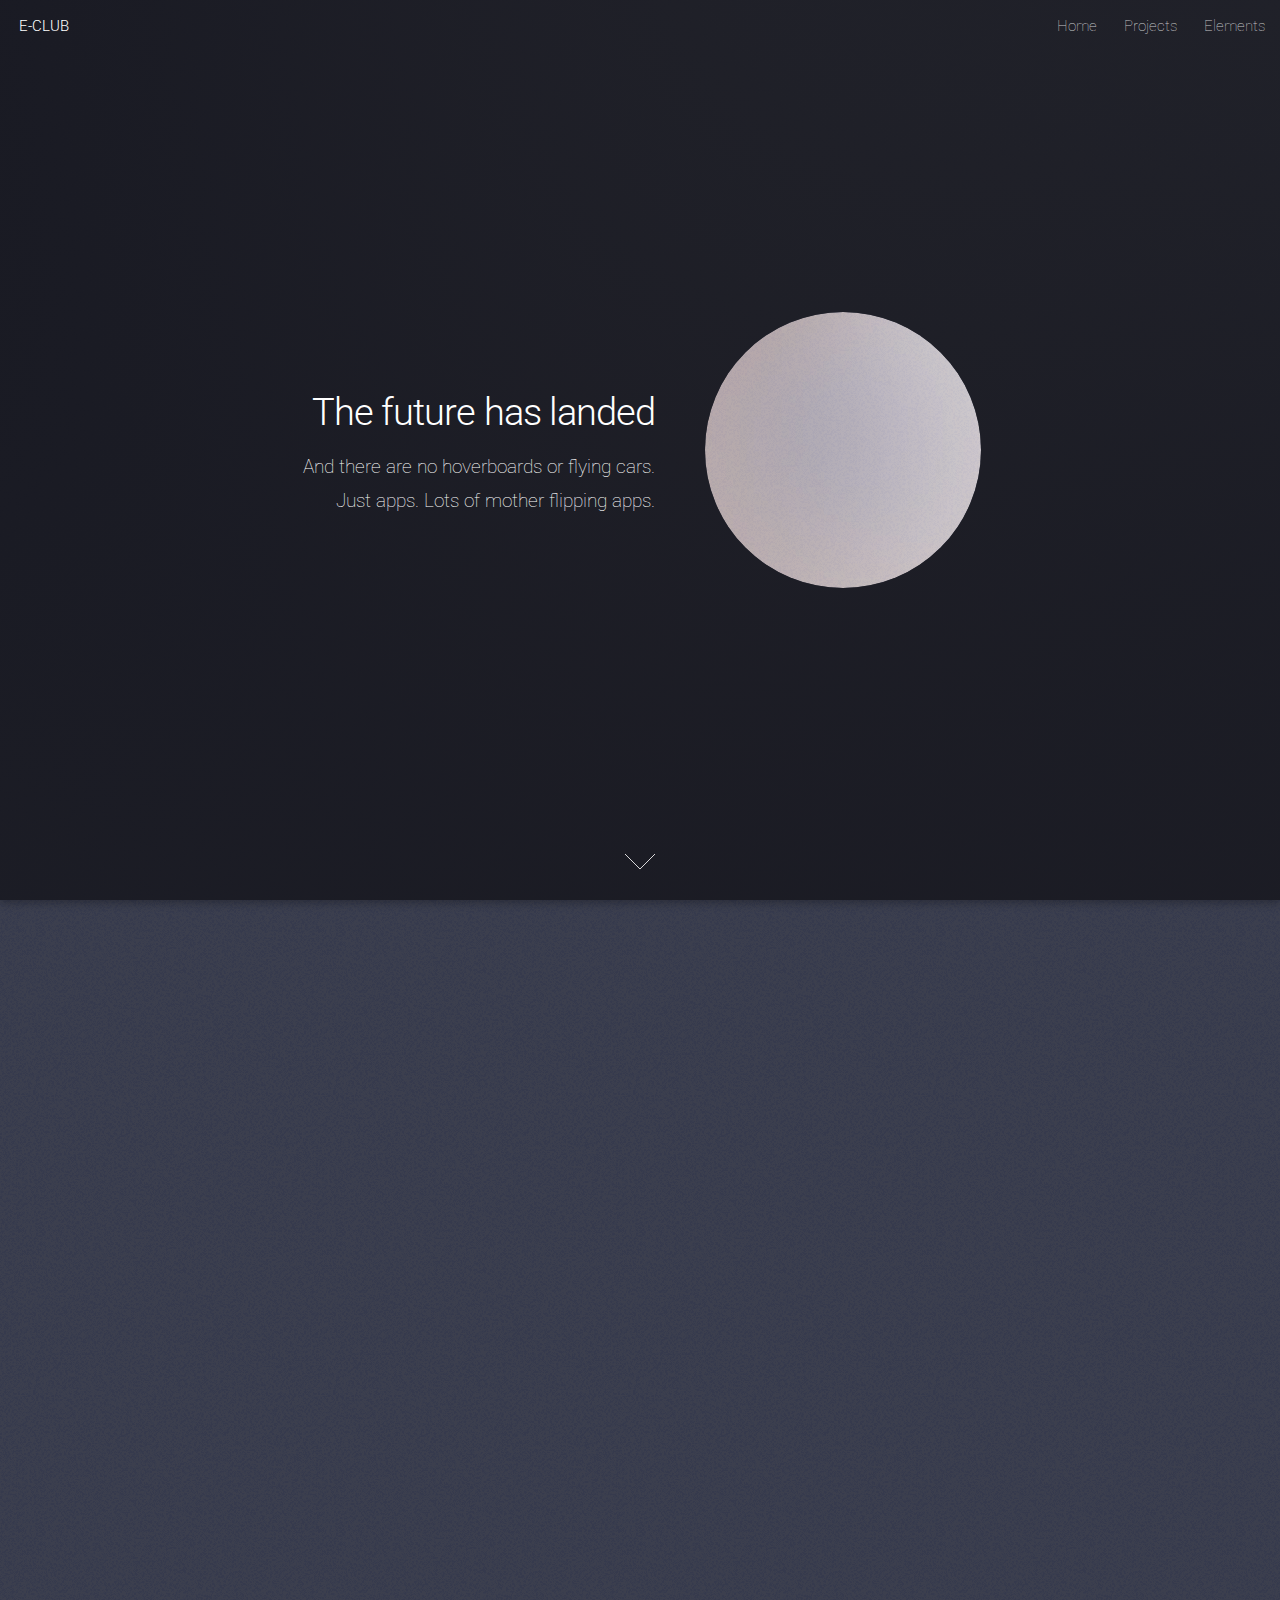
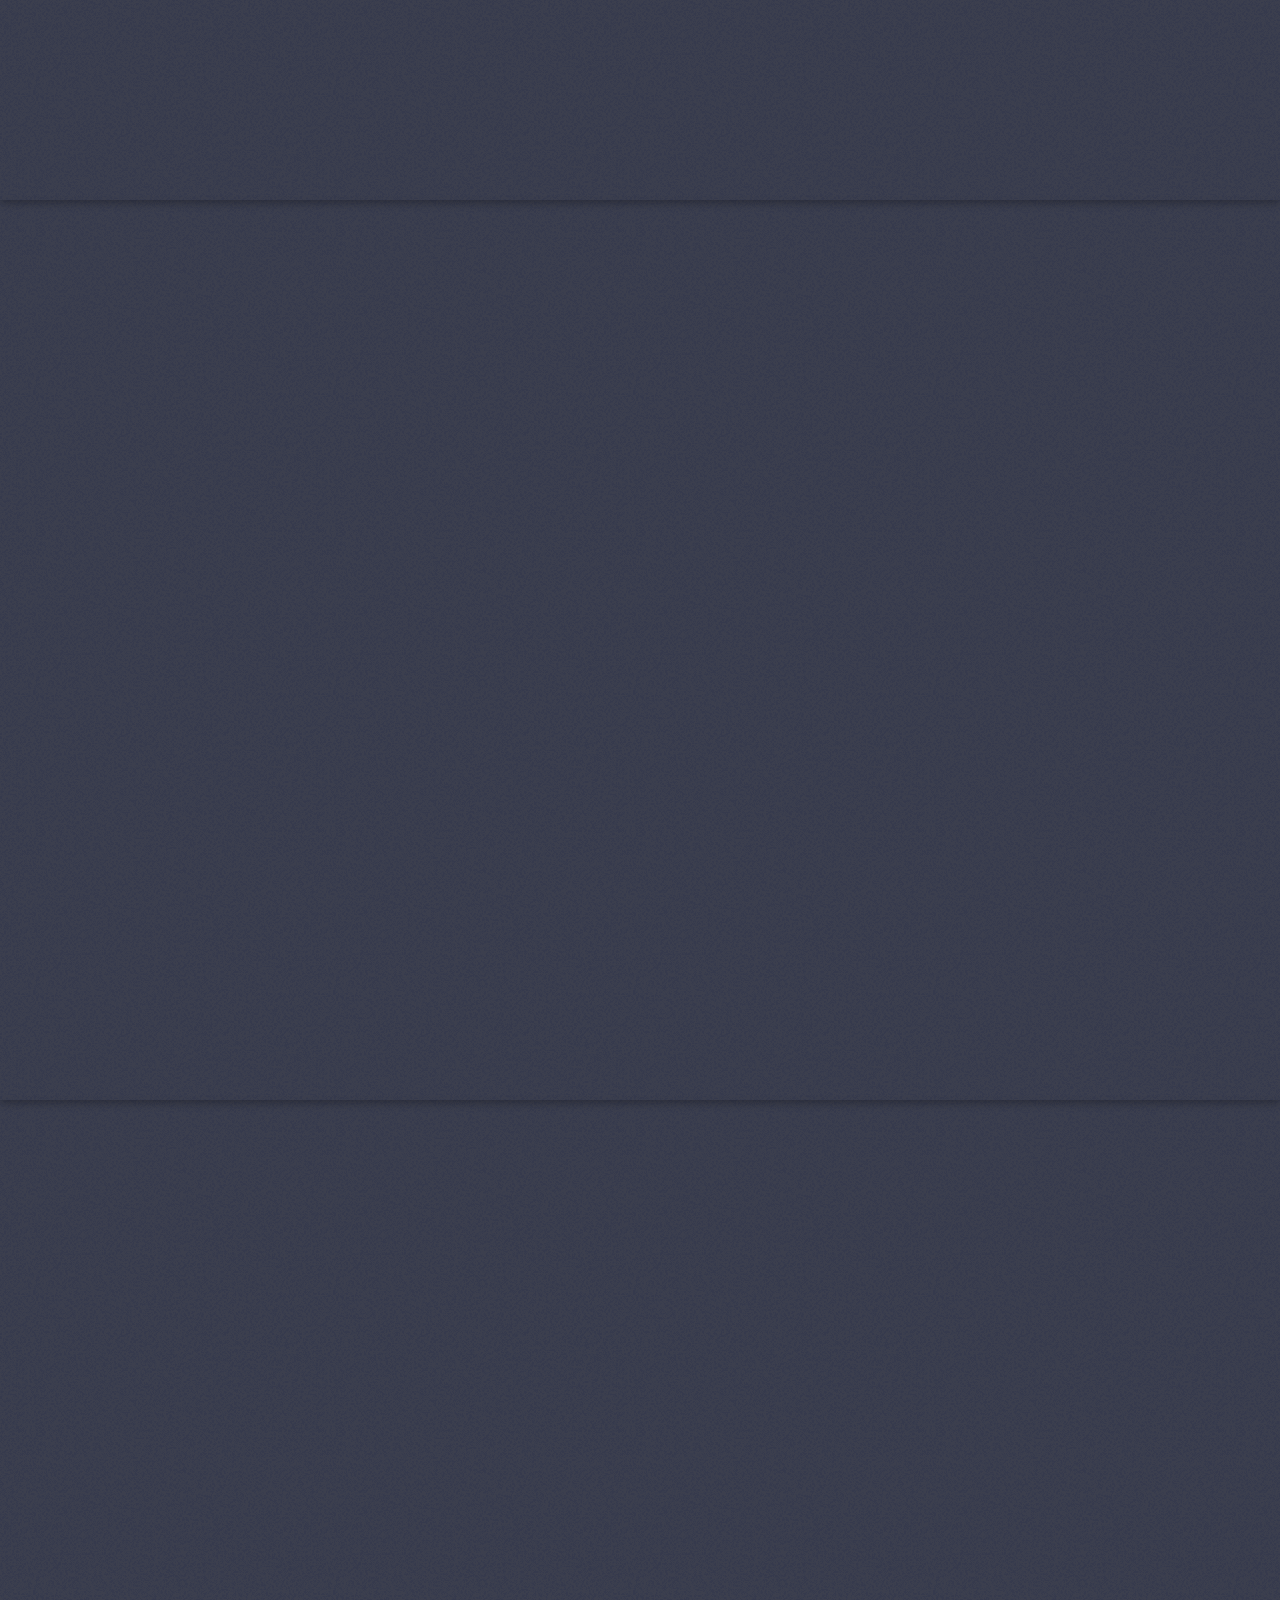
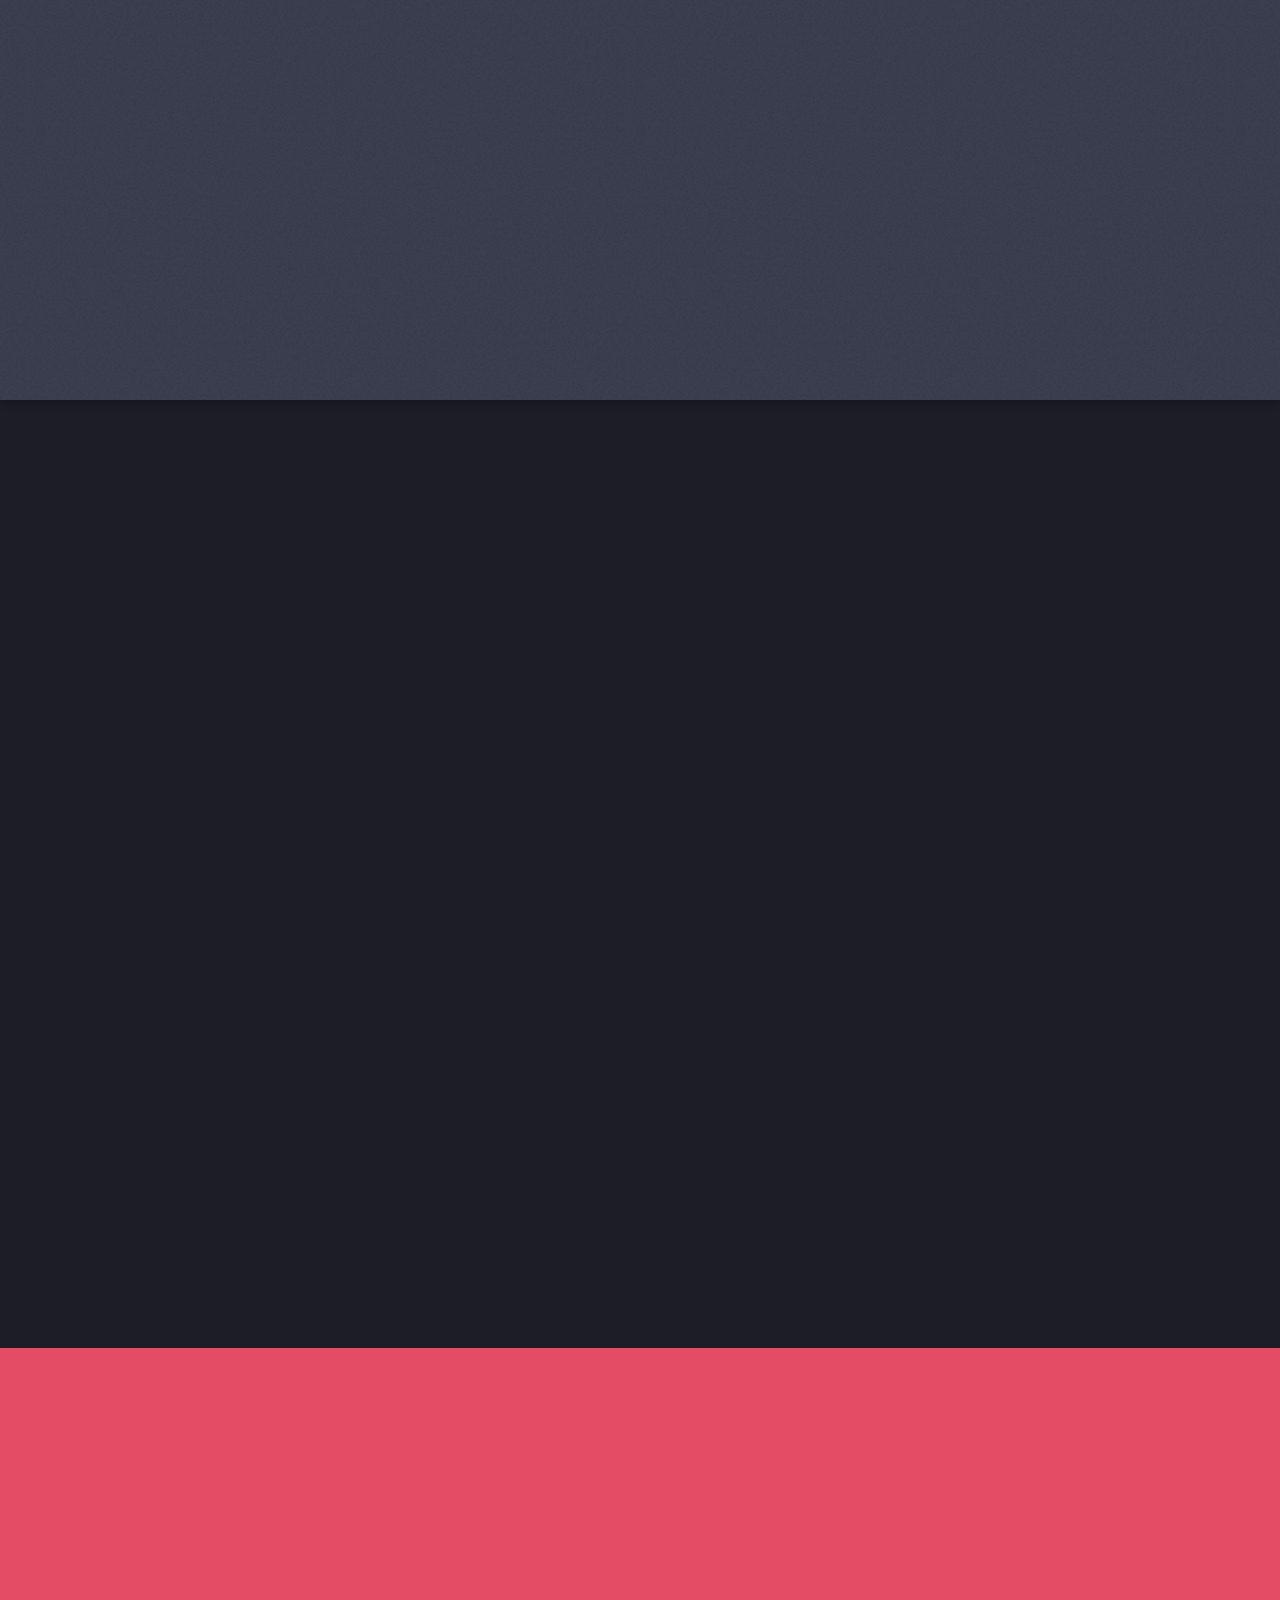
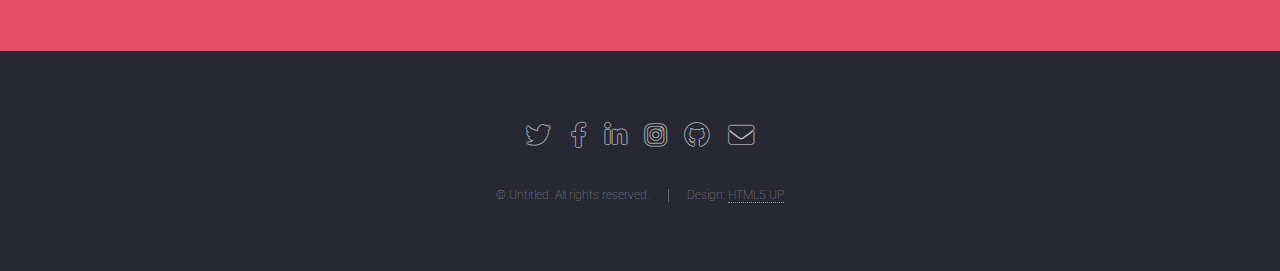
==== commit 6a9b2255: "Update index.html" ====
--- a/index.html
+++ b/index.html
@@ -17,7 +17,7 @@
 
 			<!-- Header -->
 				<header id="header">
-					<h1 id="logo"><a href="index.html">Landed</a></h1>
+					<h1 id="logo"><a href="index.html">E-CLUB</a></h1>
 					<nav id="nav">
 						<ul>
 							<li><a href="index.html">Home</a></li>
@@ -34,12 +34,12 @@
 											<li><a href="#">Option 2</a></li>
 											<li><a href="#">Option 3</a></li>
 											<li><a href="#">Option 4</a></li>
-										</ul> -->
+										</ul> 
 									</li>
-								</ul>
+								</ul>-->
 							</li>
 							<li><a href="elements.html">Elements</a></li>
-							<li><a href="#" class="button primary">Sign Up</a></li>
+<!-- <li><a href="#" class="button primary">Sign Up</a></li> -->
 						</ul>
 					</nav>
 				</header>
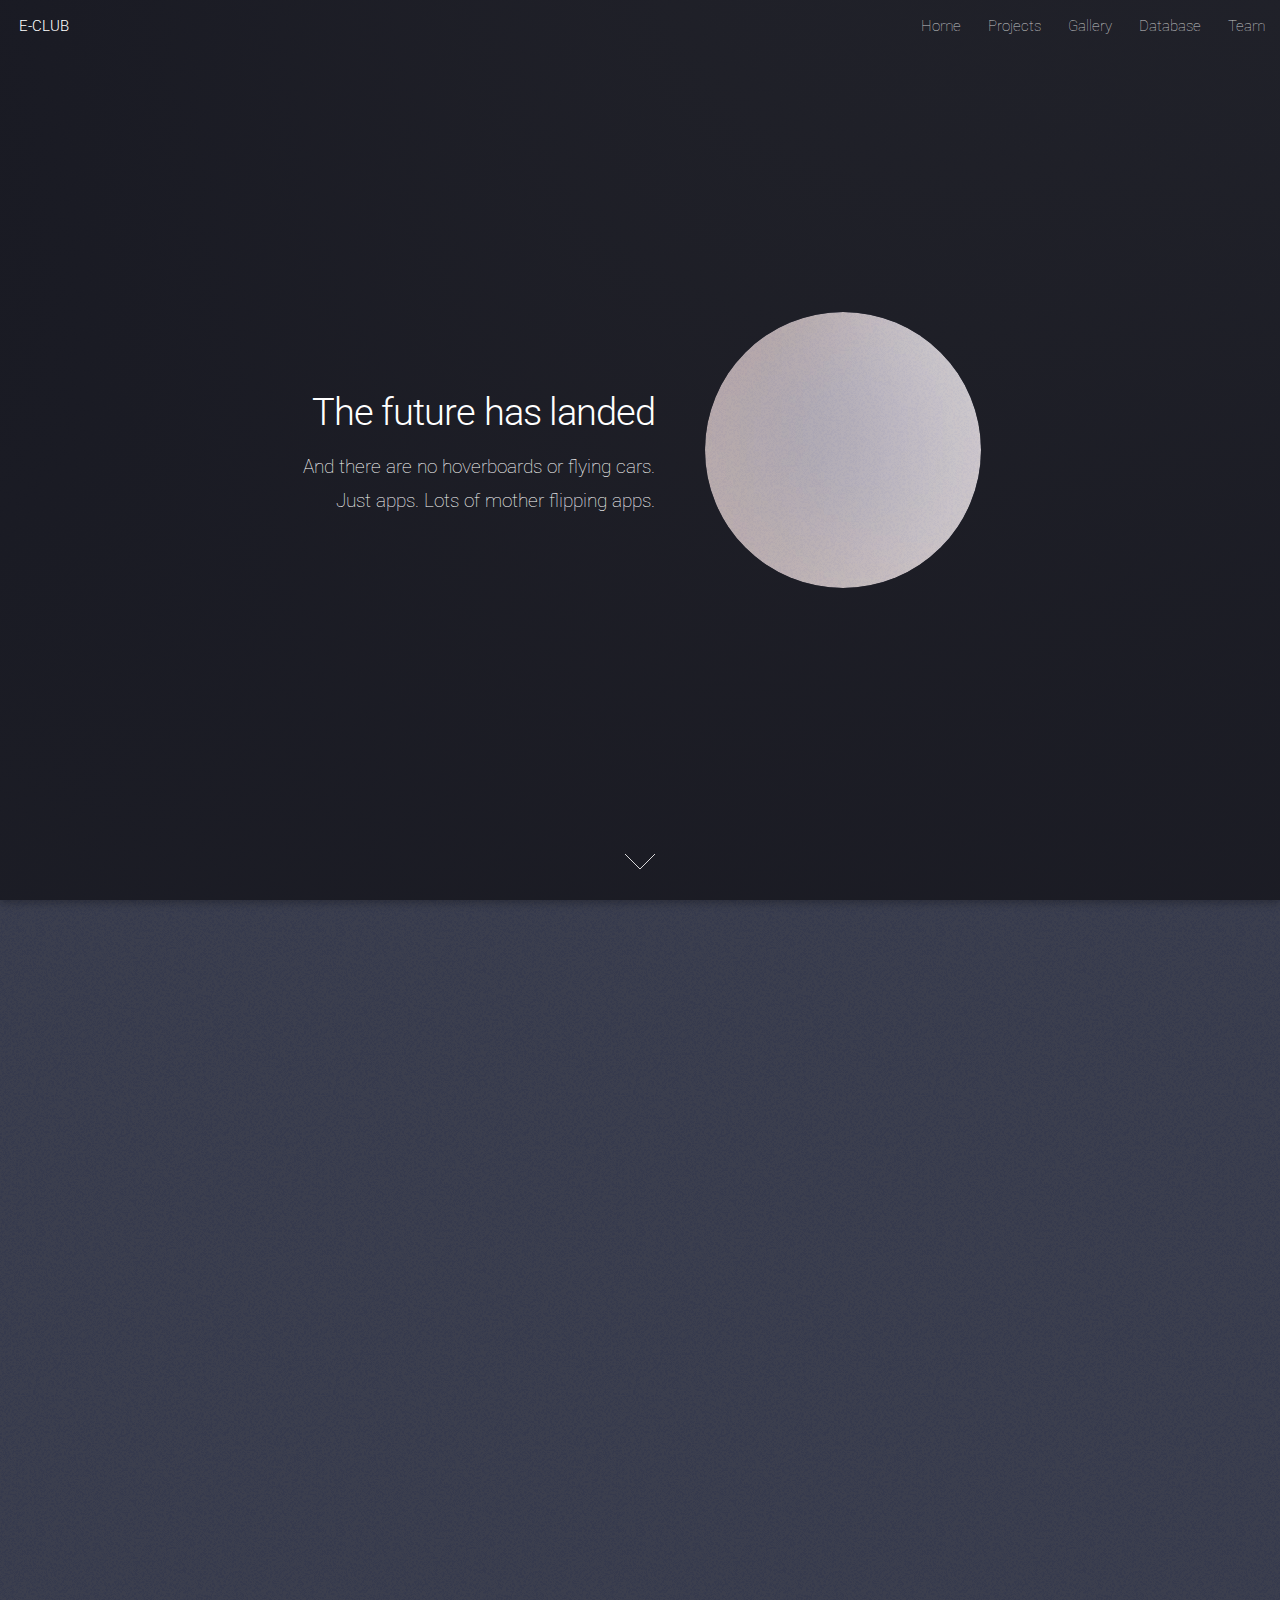
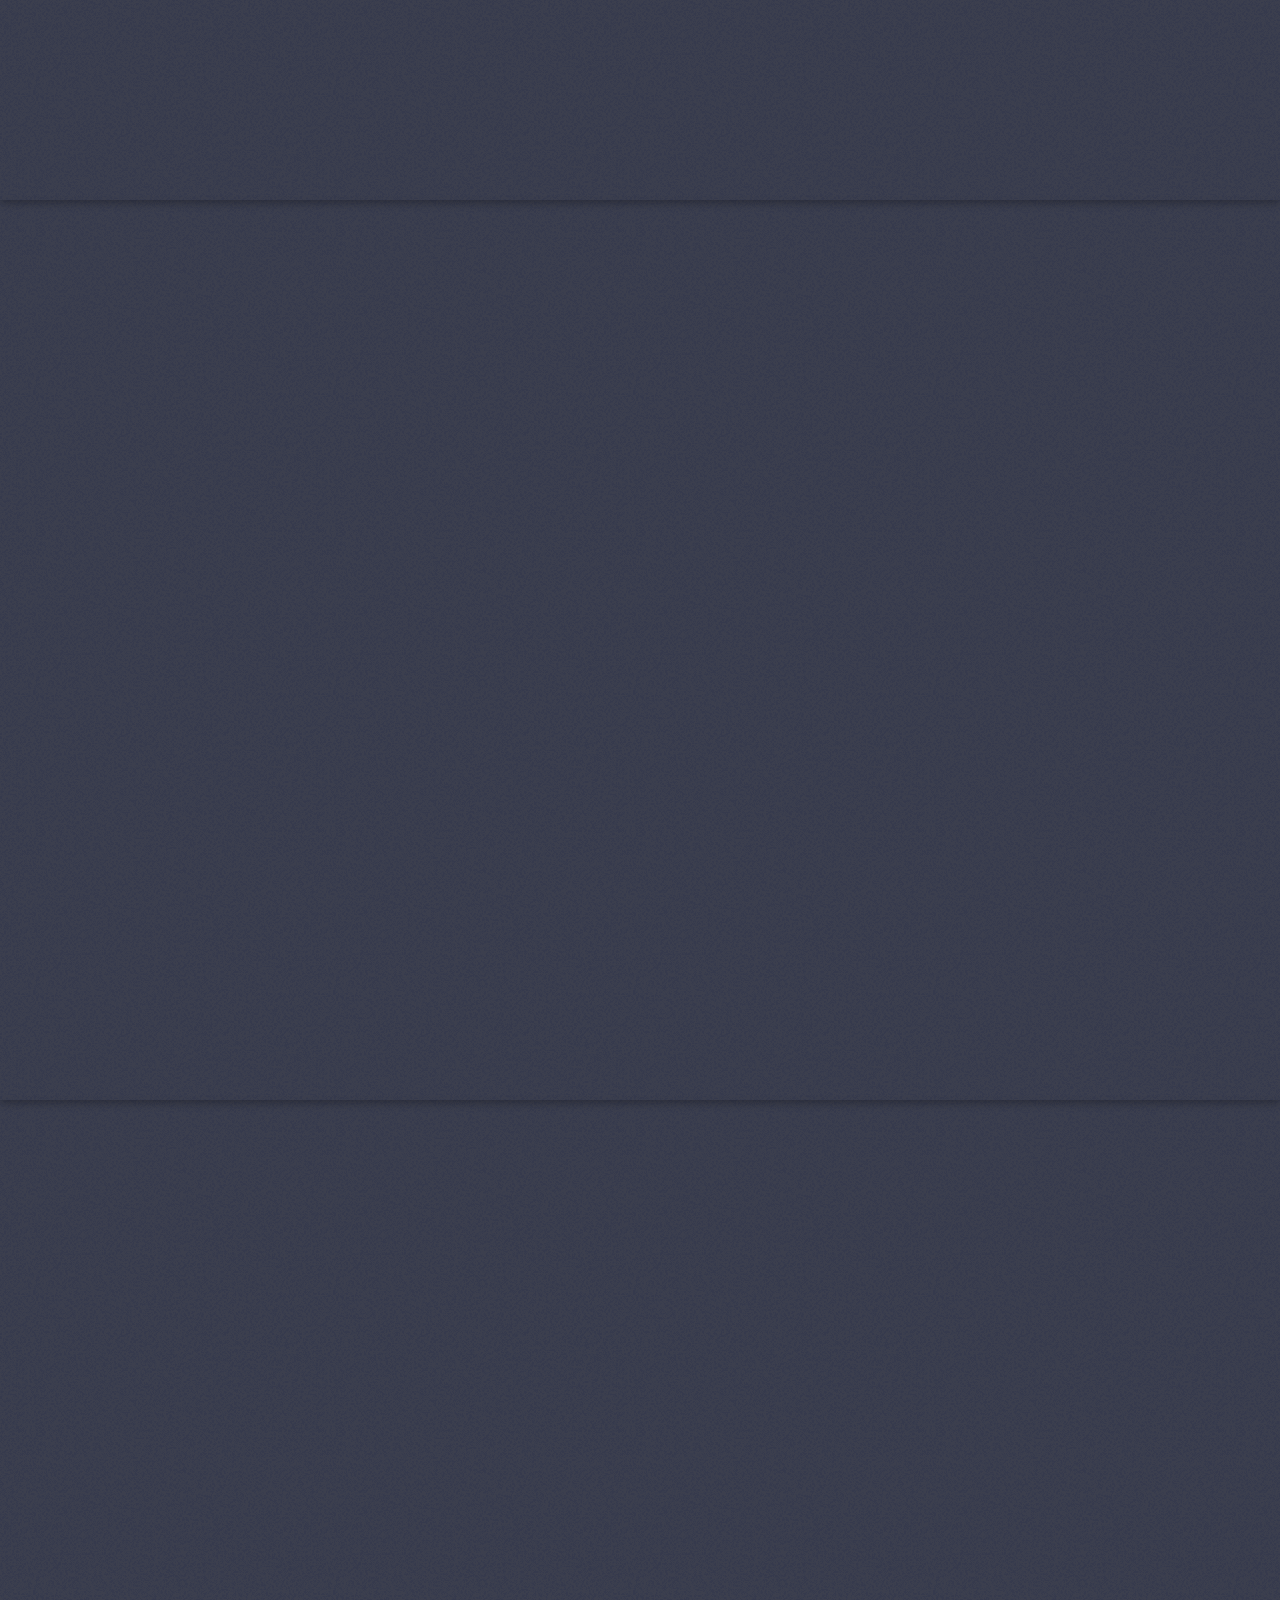
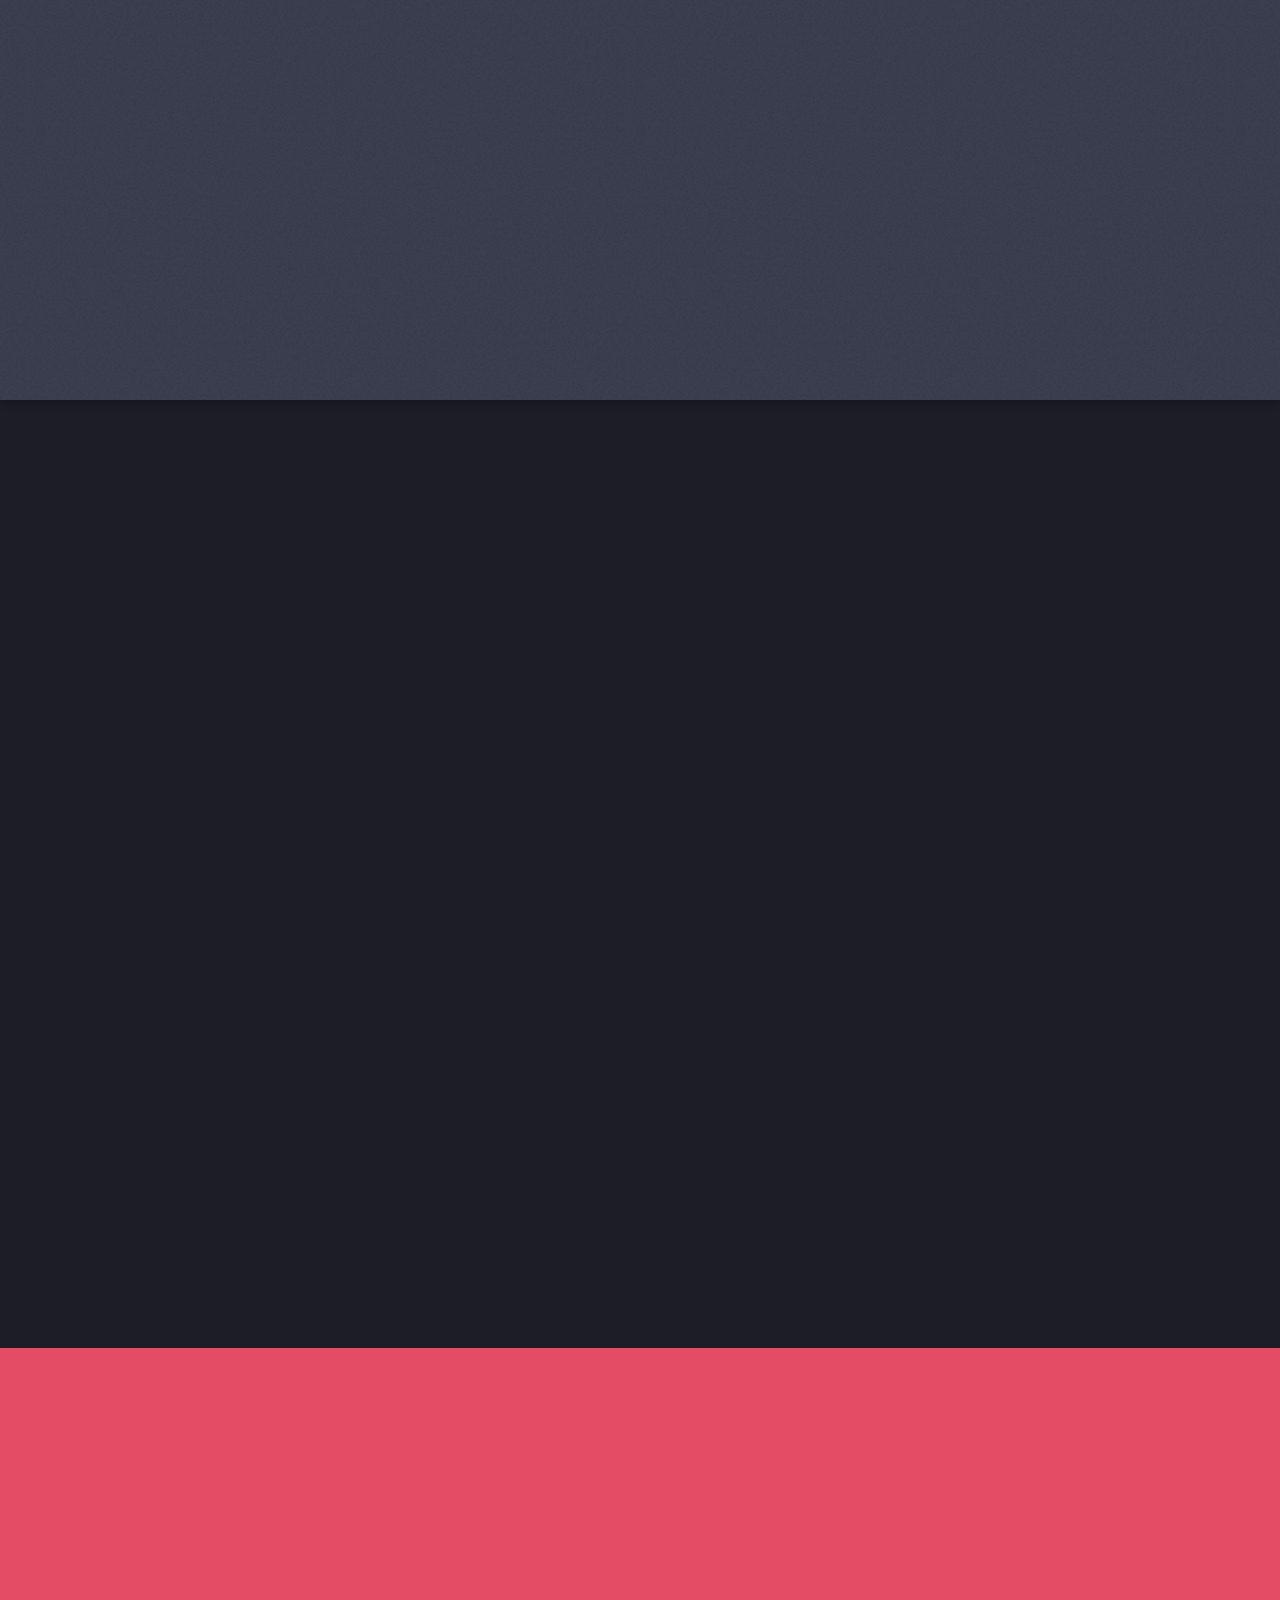
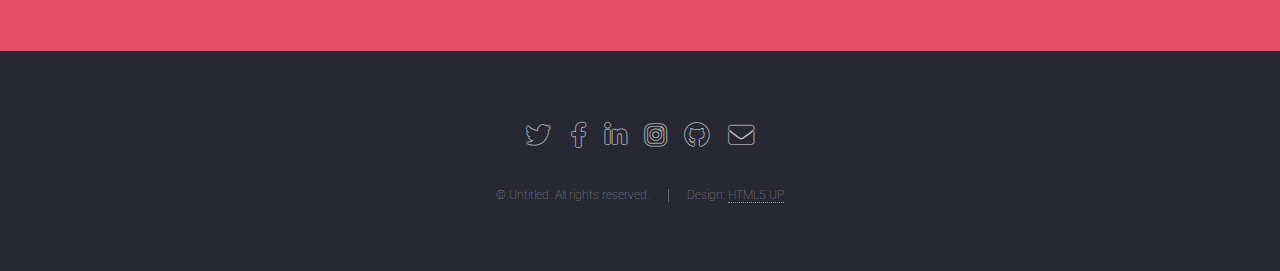
==== commit d39b6e88: "Update index.html" ====
--- a/index.html
+++ b/index.html
@@ -21,24 +21,10 @@
 					<nav id="nav">
 						<ul>
 							<li><a href="index.html">Home</a></li>
-							<li>
-								<a href="projects.html">Projects</a>
-								<!-- <ul>
-									<li><a href="left-sidebar.html">Left Sidebar</a></li>
-									<li><a href="right-sidebar.html">Right Sidebar</a></li>
-									<li><a href="no-sidebar.html">No Sidebar</a></li>
-									<li>
-										<a href="#">Submenu</a>
-										<ul>
-											<li><a href="#">Option 1</a></li>
-											<li><a href="#">Option 2</a></li>
-											<li><a href="#">Option 3</a></li>
-											<li><a href="#">Option 4</a></li>
-										</ul> 
-									</li>
-								</ul>-->
-							</li>
-							<li><a href="elements.html">Elements</a></li>
+							<li> <a href="projects.html">Projects</a></li>
+							<li><a href="gallery.html">Gallery</a></li>
+							<li><a href="database.html">Database</a></li>
+							<li><a href="team.html">Team</a></li>
 <!-- <li><a href="#" class="button primary">Sign Up</a></li> -->
 						</ul>
 					</nav>
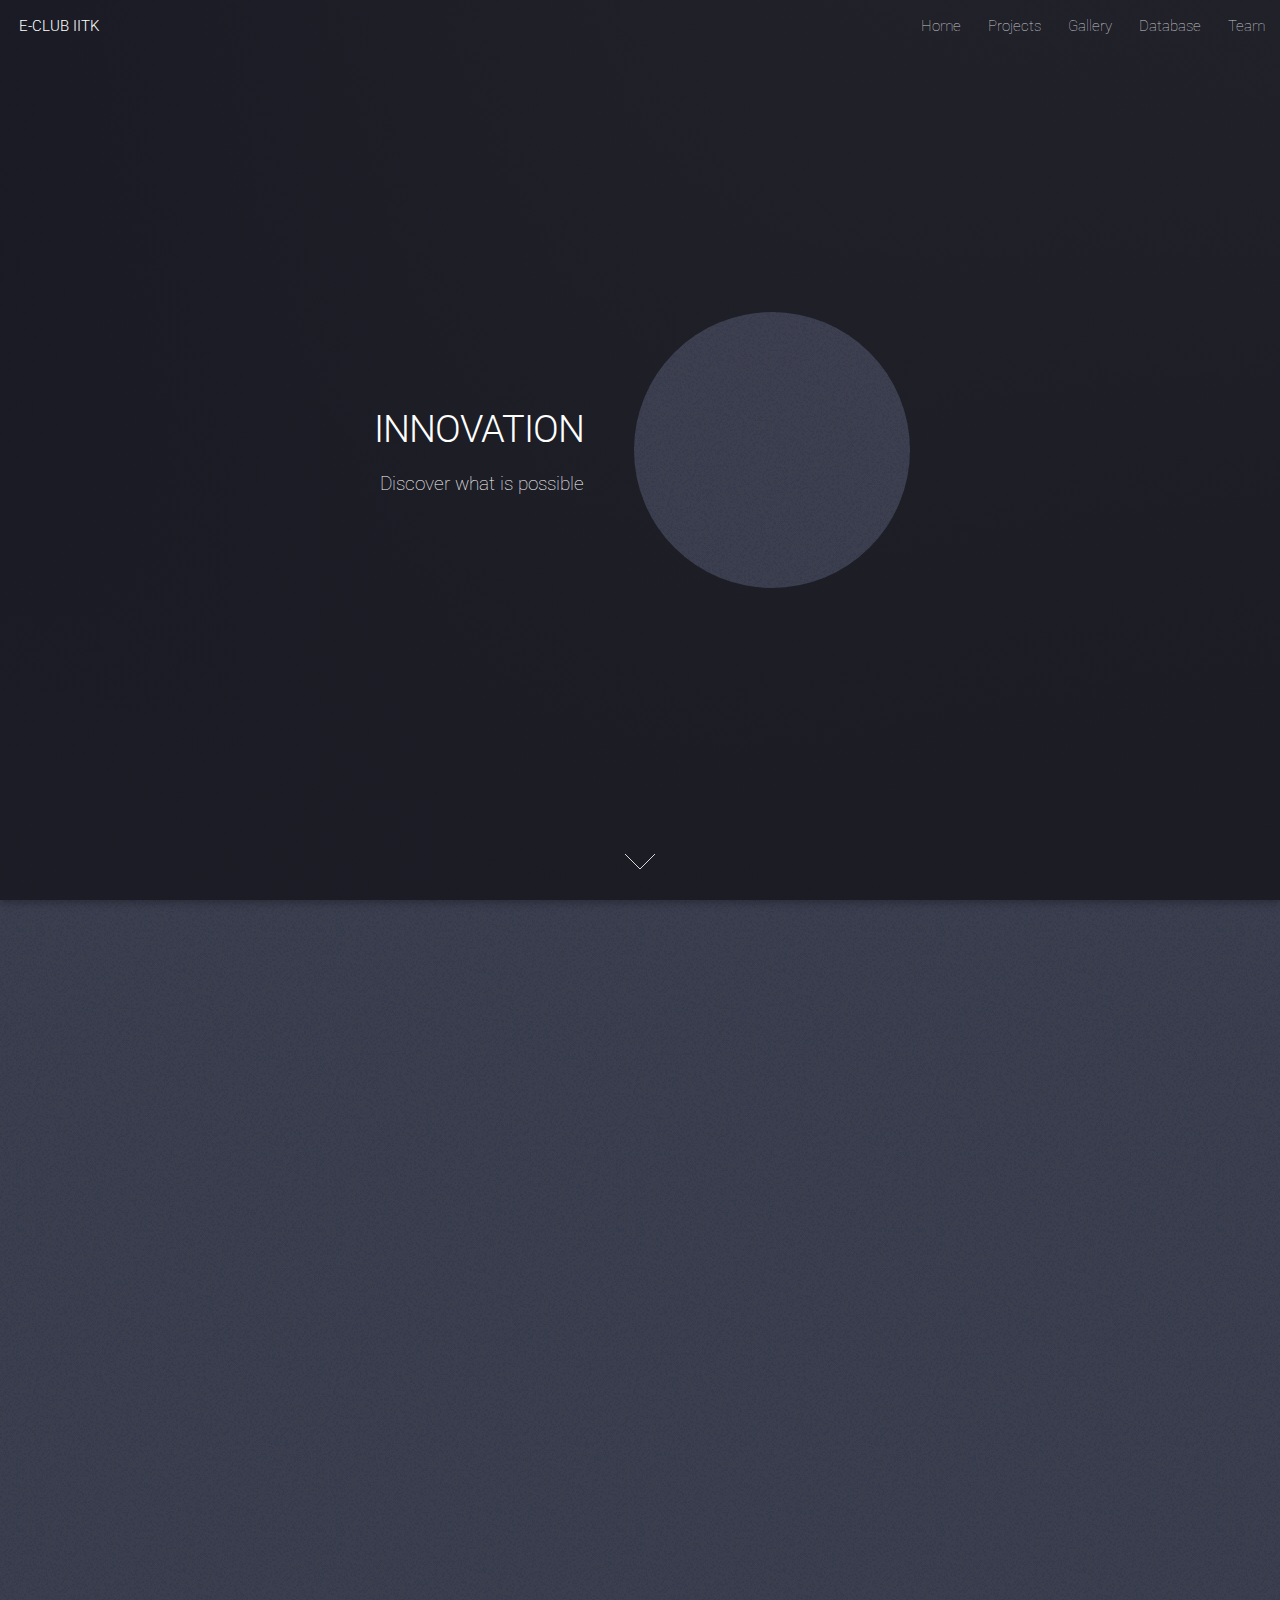
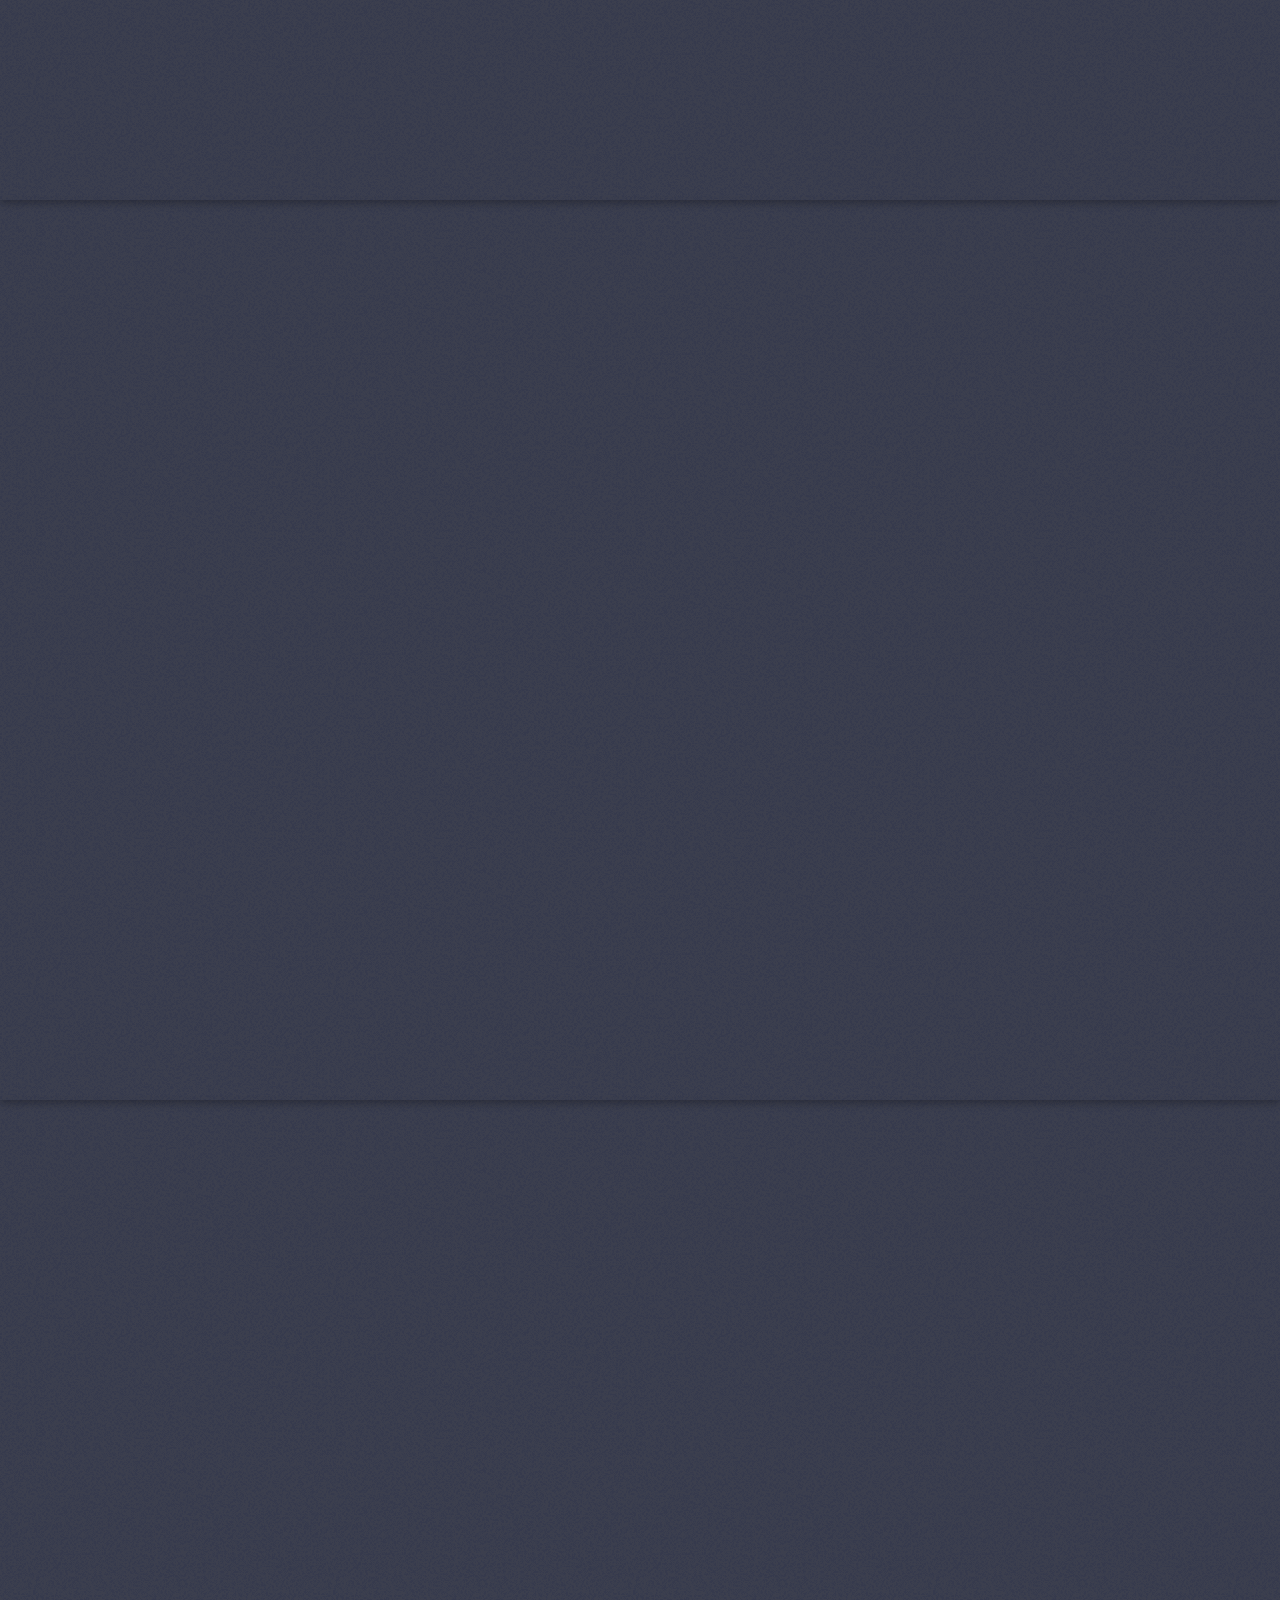
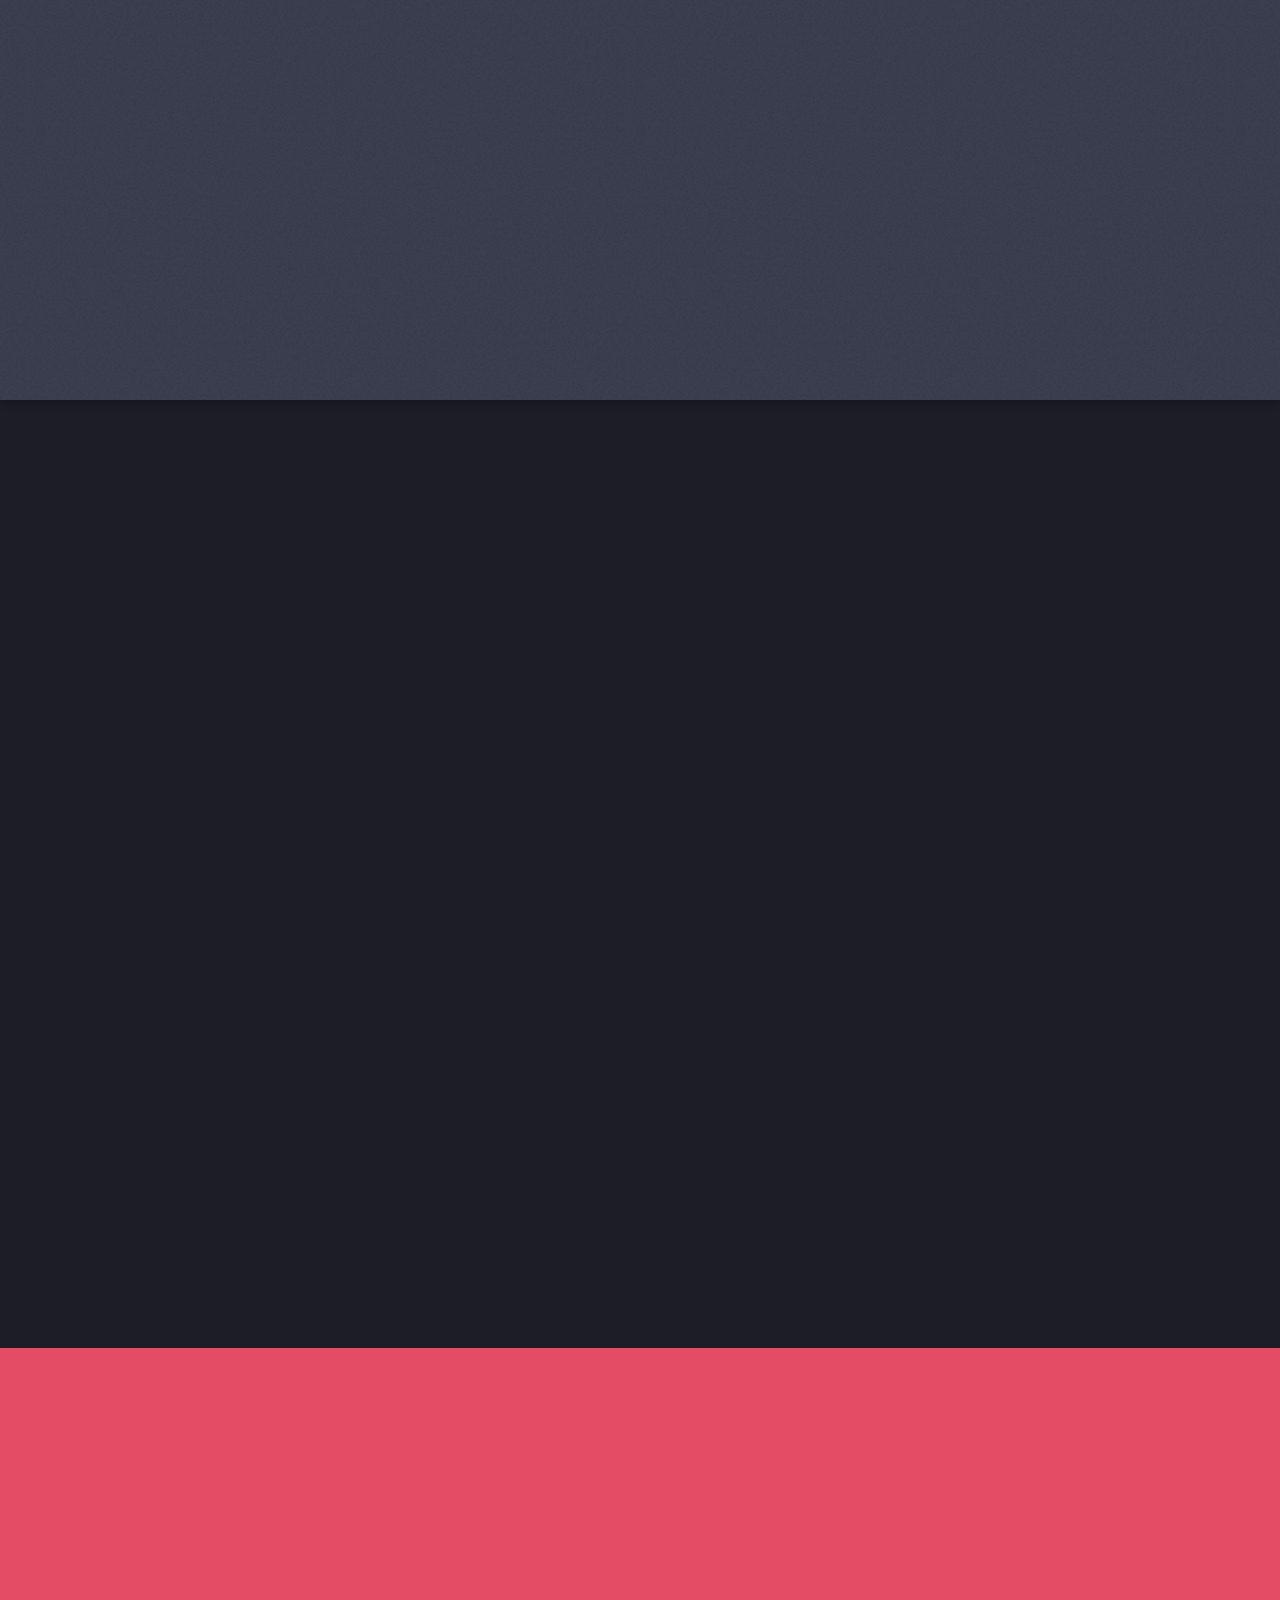
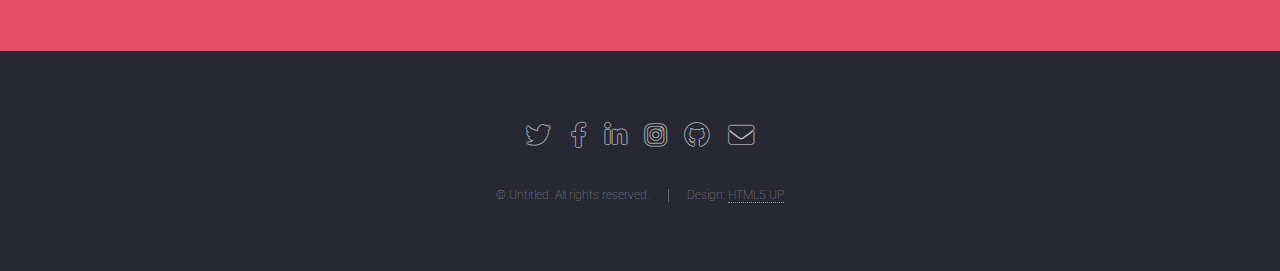
==== commit 3632f69c: "Update index.html" ====
--- a/index.html
+++ b/index.html
@@ -17,7 +17,7 @@
 
 			<!-- Header -->
 				<header id="header">
-					<h1 id="logo"><a href="index.html">E-CLUB</a></h1>
+					<h1 id="logo"><a href="index.html">E-CLUB IITK</a></h1>
 					<nav id="nav">
 						<ul>
 							<li><a href="index.html">Home</a></li>
@@ -34,11 +34,10 @@
 				<section id="banner">
 					<div class="content">
 						<header>
-							<h2>The future has landed</h2>
-							<p>And there are no hoverboards or flying cars.<br />
-							Just apps. Lots of mother flipping apps.</p>
-						</header>
-						<span class="image"><img src="images/pic01.jpg" alt="" /></span>
+							<h2>INNOVATION</h2>
+							<p>Discover what is possible</p>
+						</header>
+						<span class="image"><img src="images/logo.jpg" alt="" /></span>
 					</div>
 					<a href="#one" class="goto-next scrolly">Next</a>
 				</section>
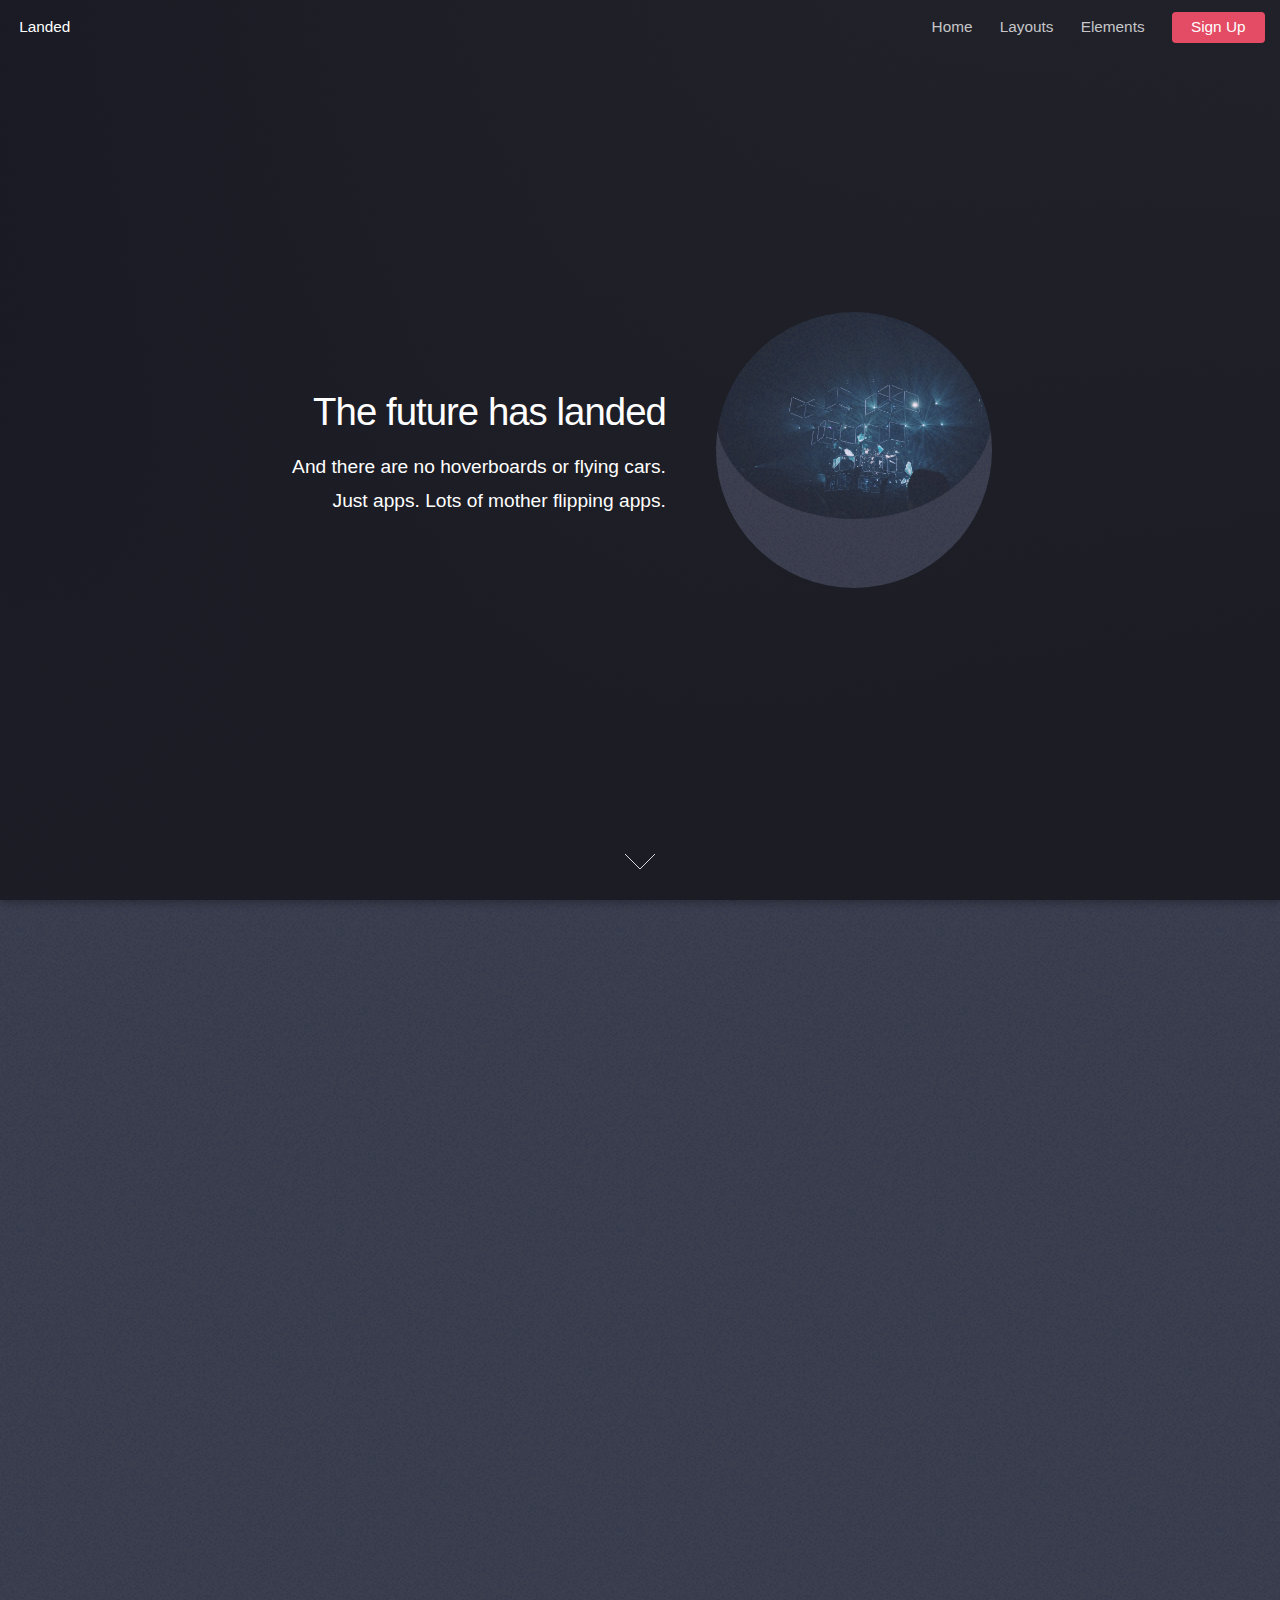
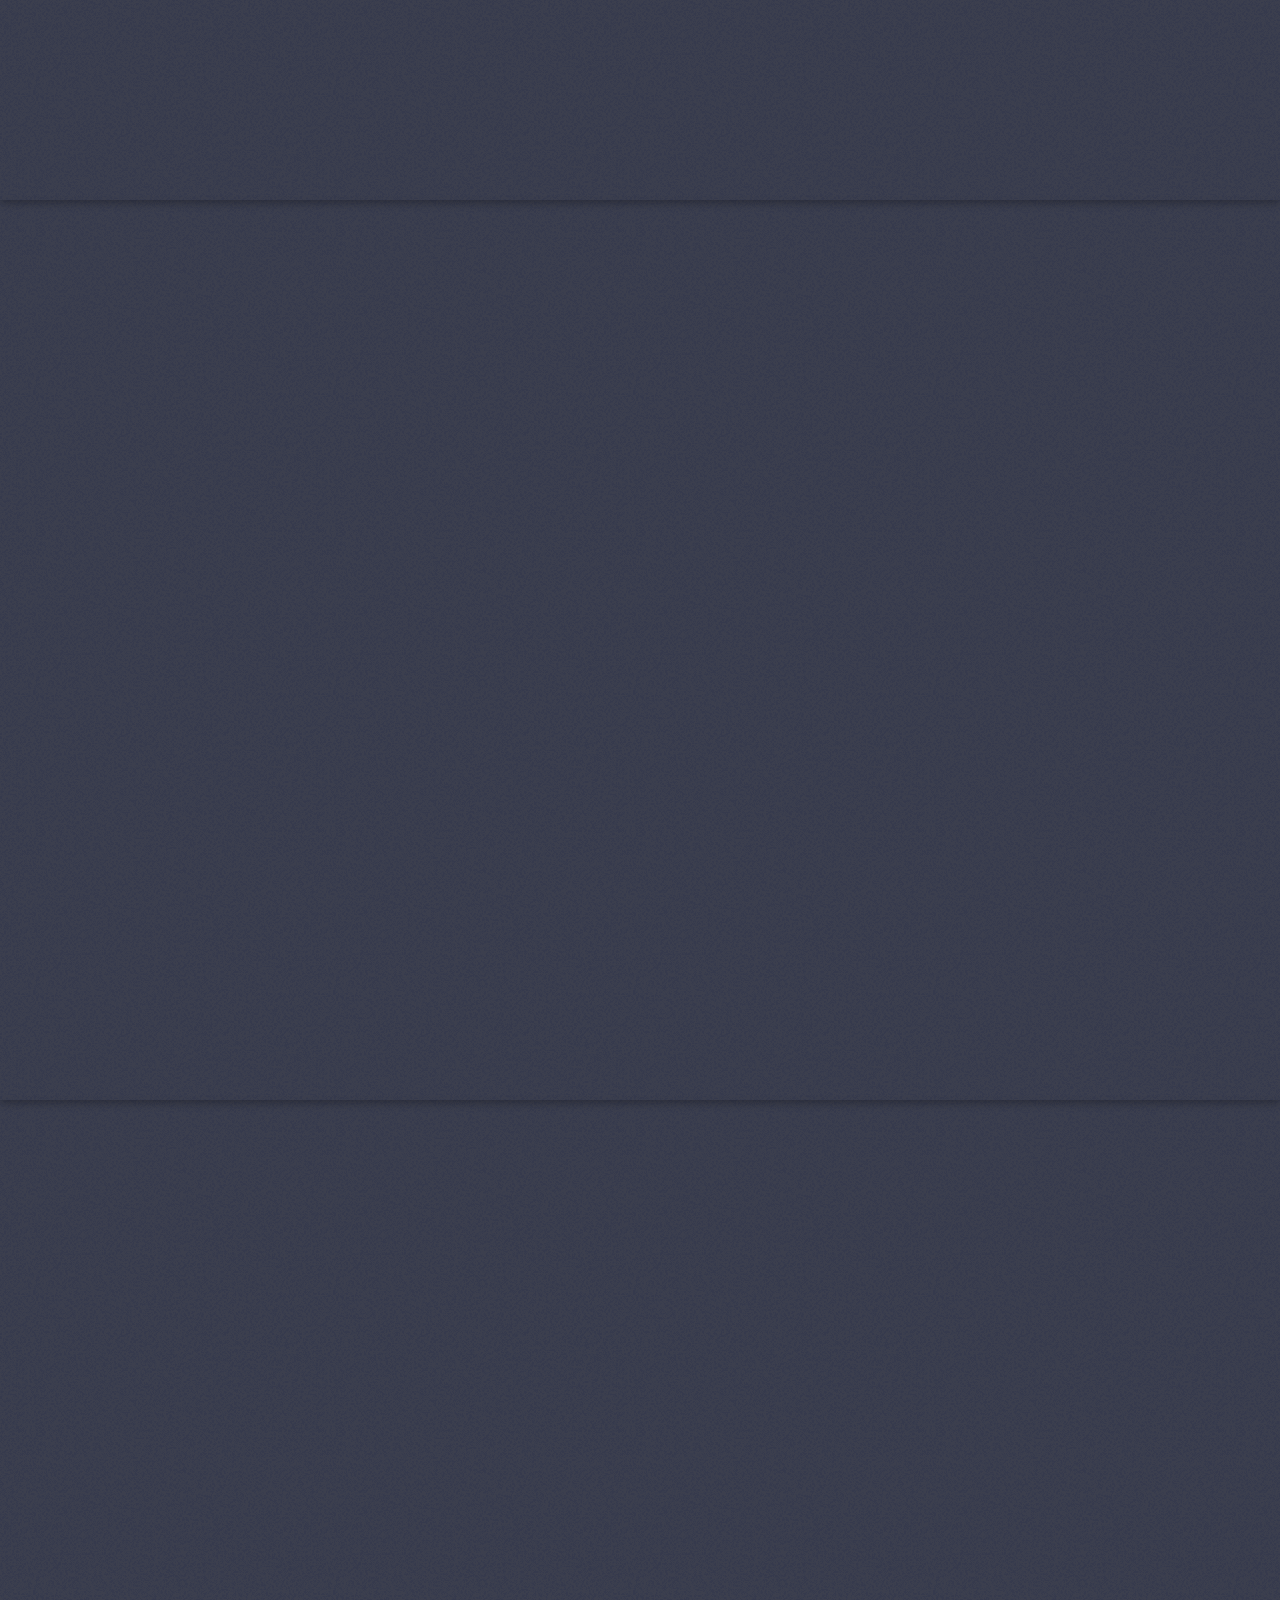
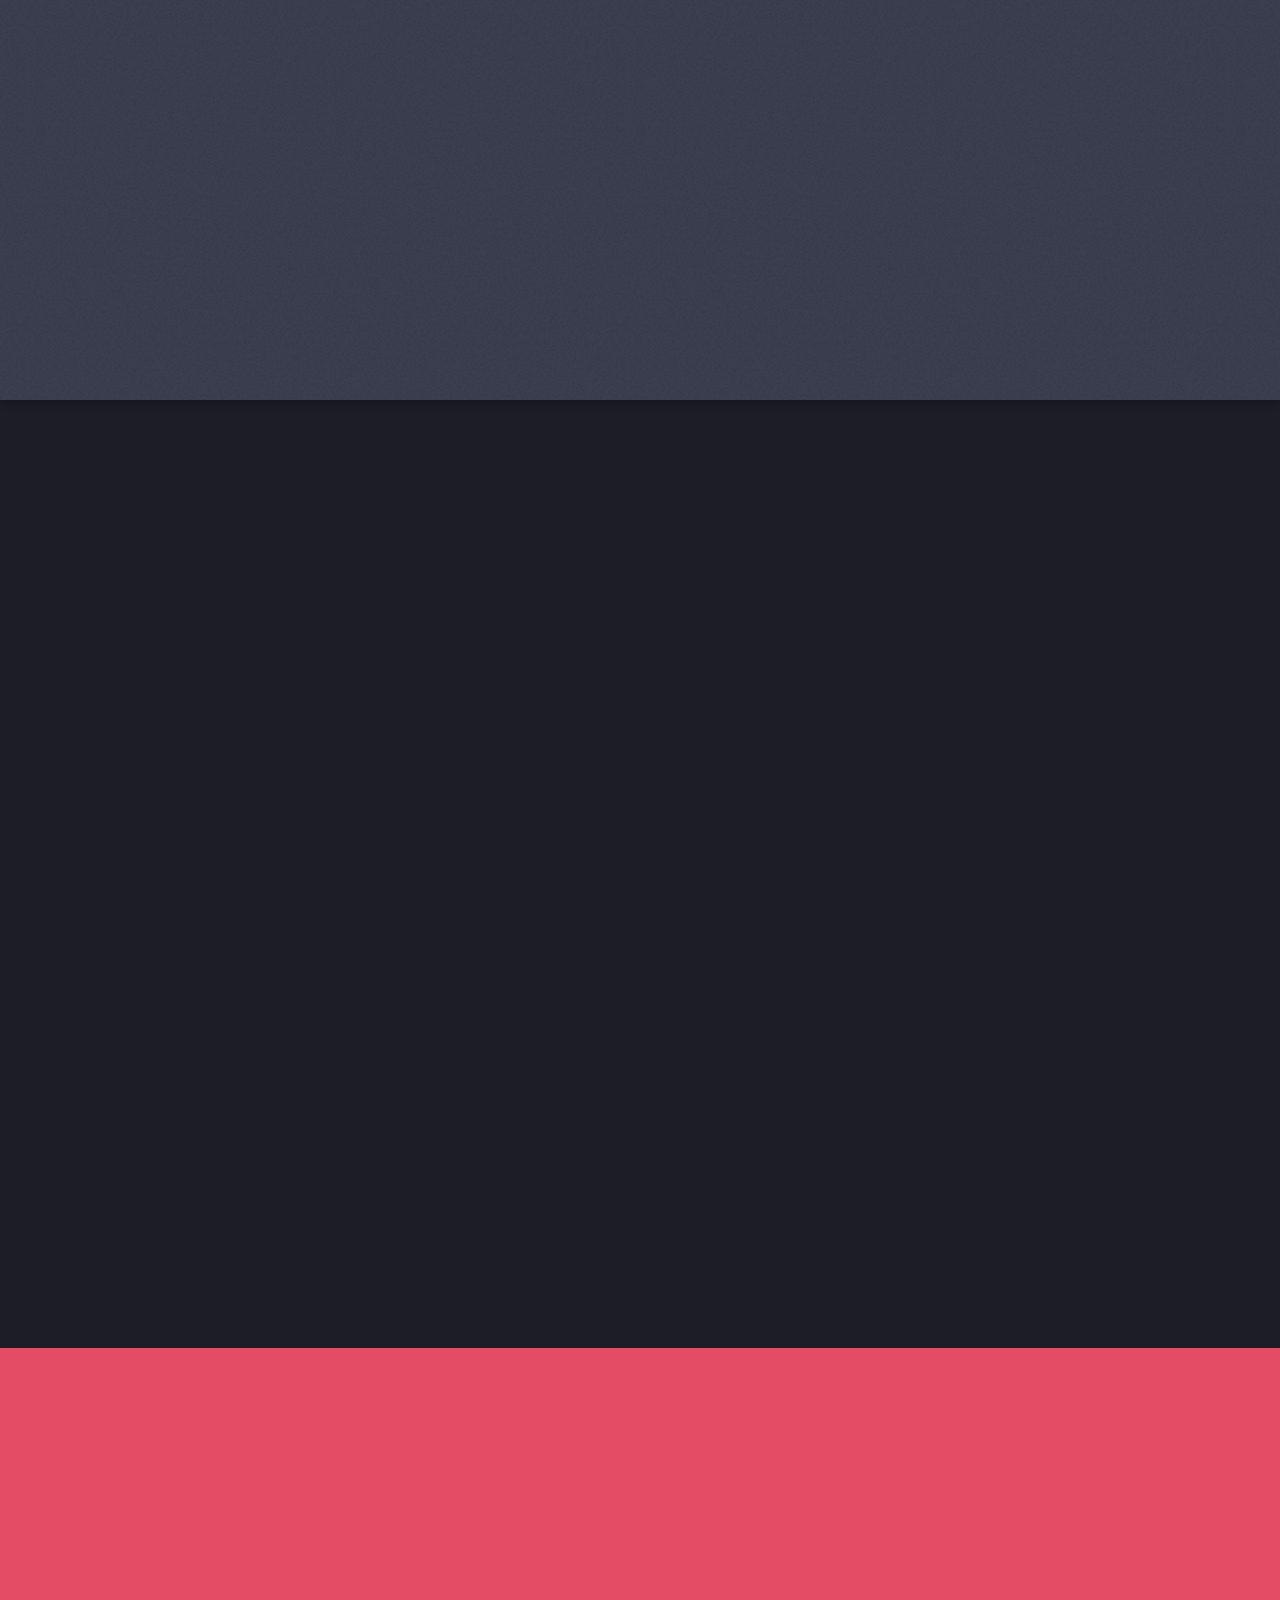
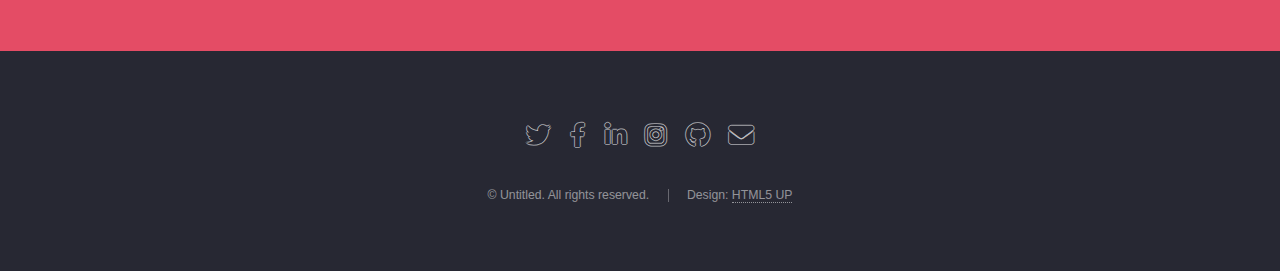
==== commit 02a83f82: "updated css files" ====
--- a/index.html
+++ b/index.html
@@ -17,15 +17,29 @@
 
 			<!-- Header -->
 				<header id="header">
-					<h1 id="logo"><a href="index.html">E-CLUB IITK</a></h1>
+					<h1 id="logo"><a href="index.html">Landed</a></h1>
 					<nav id="nav">
 						<ul>
 							<li><a href="index.html">Home</a></li>
-							<li> <a href="projects.html">Projects</a></li>
-							<li><a href="gallery.html">Gallery</a></li>
-							<li><a href="database.html">Database</a></li>
-							<li><a href="team.html">Team</a></li>
-<!-- <li><a href="#" class="button primary">Sign Up</a></li> -->
+							<li>
+								<a href="#">Layouts</a>
+								<ul>
+									<li><a href="left-sidebar.html">Left Sidebar</a></li>
+									<li><a href="right-sidebar.html">Right Sidebar</a></li>
+									<li><a href="no-sidebar.html">No Sidebar</a></li>
+									<li>
+										<a href="#">Submenu</a>
+										<ul>
+											<li><a href="#">Option 1</a></li>
+											<li><a href="#">Option 2</a></li>
+											<li><a href="#">Option 3</a></li>
+											<li><a href="#">Option 4</a></li>
+										</ul>
+									</li>
+								</ul>
+							</li>
+							<li><a href="elements.html">Elements</a></li>
+							<li><a href="#" class="button primary">Sign Up</a></li>
 						</ul>
 					</nav>
 				</header>
@@ -34,10 +48,11 @@
 				<section id="banner">
 					<div class="content">
 						<header>
-							<h2>INNOVATION</h2>
-							<p>Discover what is possible</p>
-						</header>
-						<span class="image"><img src="images/logo.jpg" alt="" /></span>
+							<h2>The future has landed</h2>
+							<p>And there are no hoverboards or flying cars.<br />
+							Just apps. Lots of mother flipping apps.</p>
+						</header>
+						<span class="image"><img src="images\fabio-oyXis2kALVg-unsplash.jpg" alt="" /></span>
 					</div>
 					<a href="#one" class="goto-next scrolly">Next</a>
 				</section>
@@ -199,4 +214,4 @@
 			<script src="assets/js/main.js"></script>
 
 	</body>
-</html>
+</html>--- a/assets/css/main.css
+++ b/assets/css/main.css
@@ -99,7 +99,7 @@
 
 	body, input, select, textarea {
 		color: rgba(255, 255, 255, 0.75);
-		font-family: "Roboto", Helvetica, sans-serif;
+		font-family: 'Segoe UI', Tahoma, Geneva, Verdana, sans-serif;
 		font-size: 15pt;
 		font-weight: 100;
 		line-height: 1.75em;
@@ -116,7 +116,7 @@
 	}
 
 		a:hover {
-			color: #e44c65 !important;
+			color: #ed5f5f !important;
 			border-bottom-color: transparent;
 		}
 
@@ -186,7 +186,7 @@
 	hr {
 		border: 0;
 		border-bottom: solid 1px rgba(255, 255, 255, 0.3);
-		margin: 3em 0;
+		margin: 6em 0;
 	}
 
 		hr.major {
@@ -201,7 +201,7 @@
 	}
 
 	code {
-		background: rgba(255, 255, 255, 0.075);
+		background: rgba(112, 32, 32, 0.075);
 		border-radius: 4px;
 		font-family: "Courier New", monospace;
 		font-size: 0.9em;
@@ -2186,7 +2186,7 @@
 	}
 
 		header.major:after {
-			background: #e44c65;
+			background: #db394f;
 			content: '';
 			display: inline-block;
 			height: 0.2em;
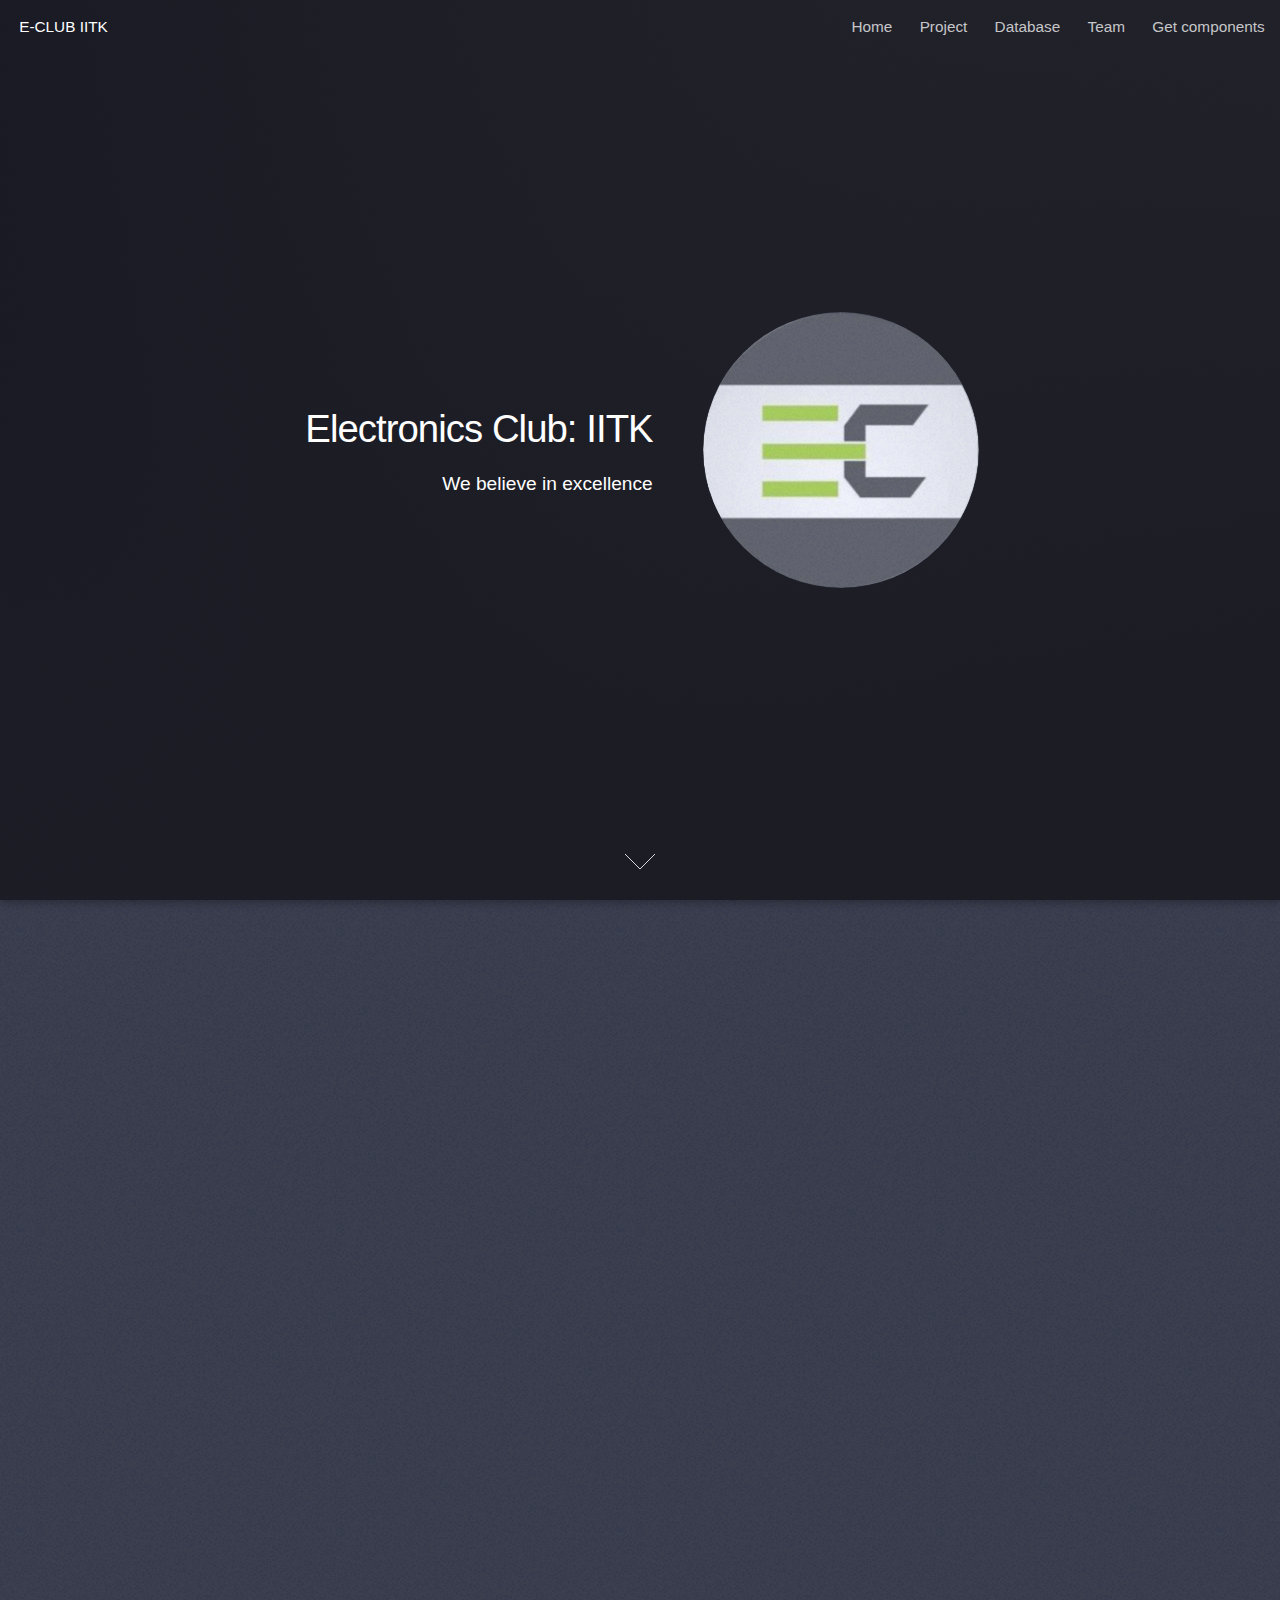
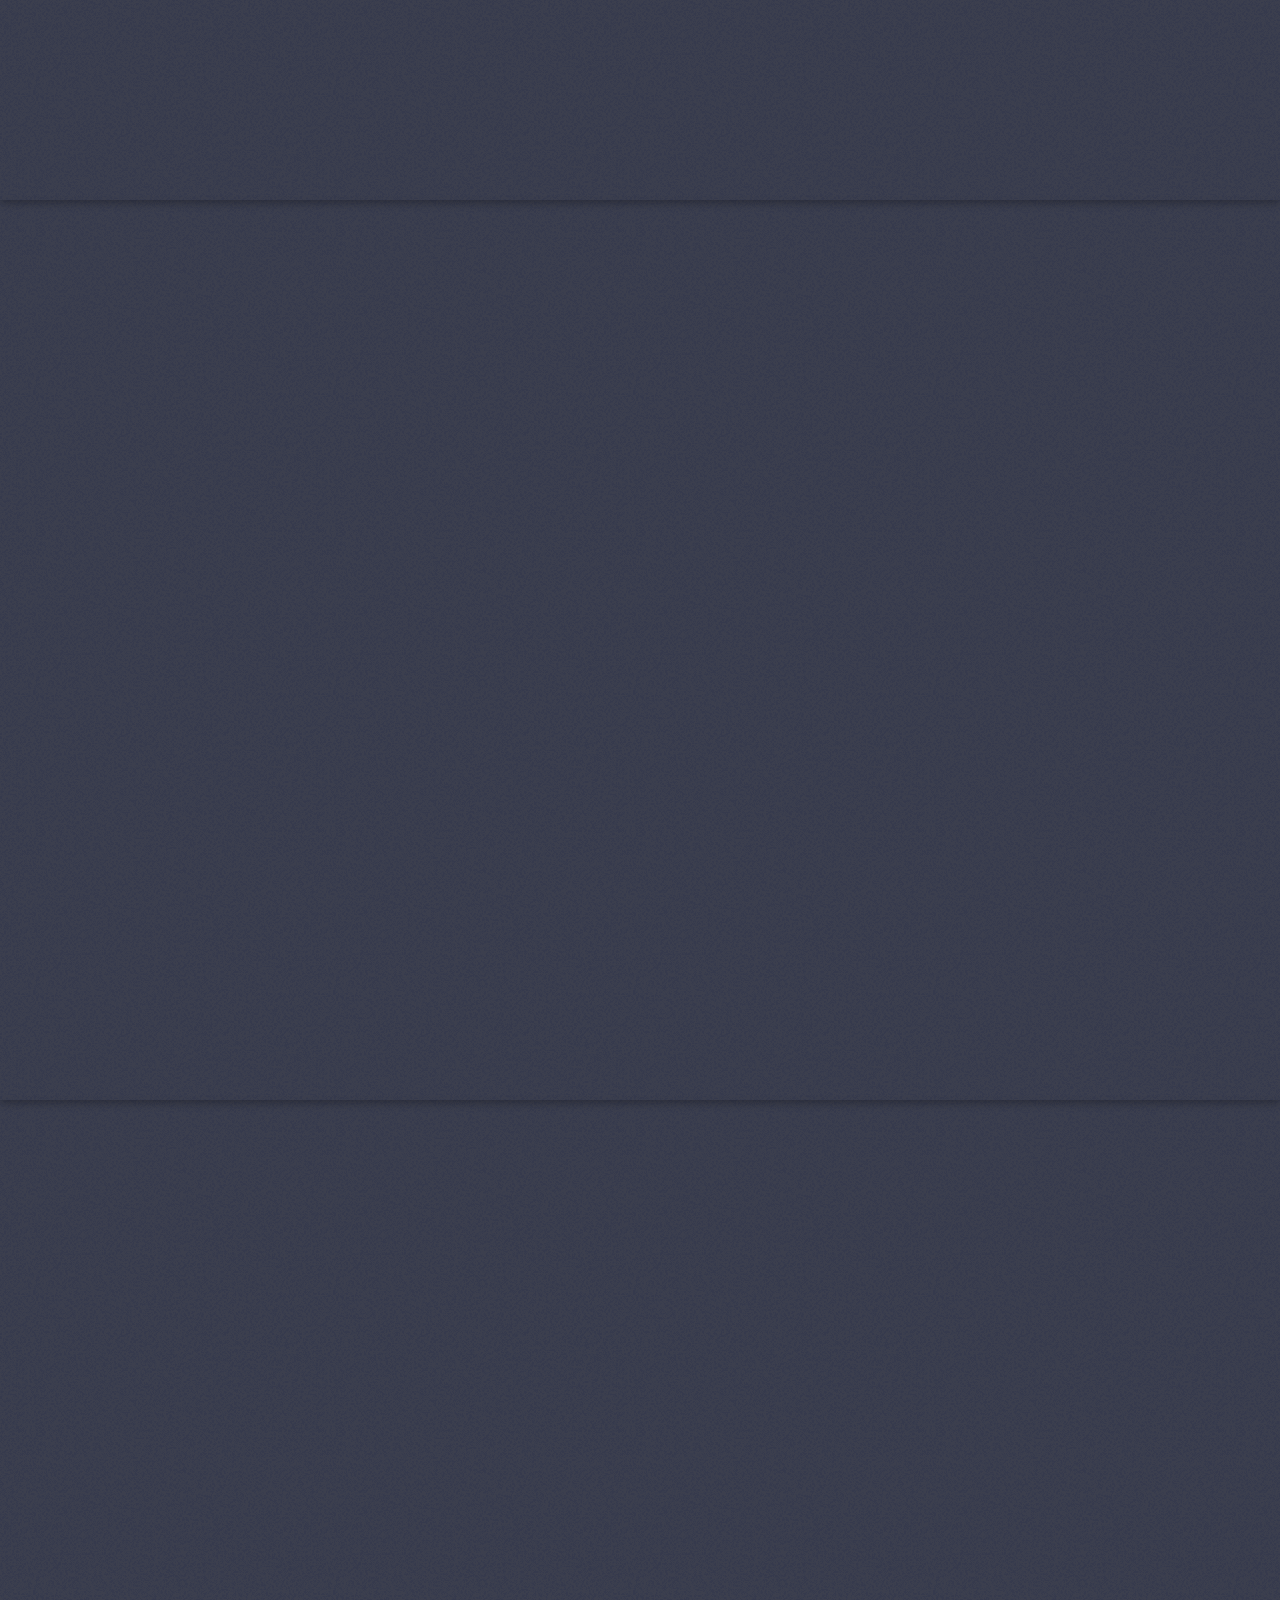
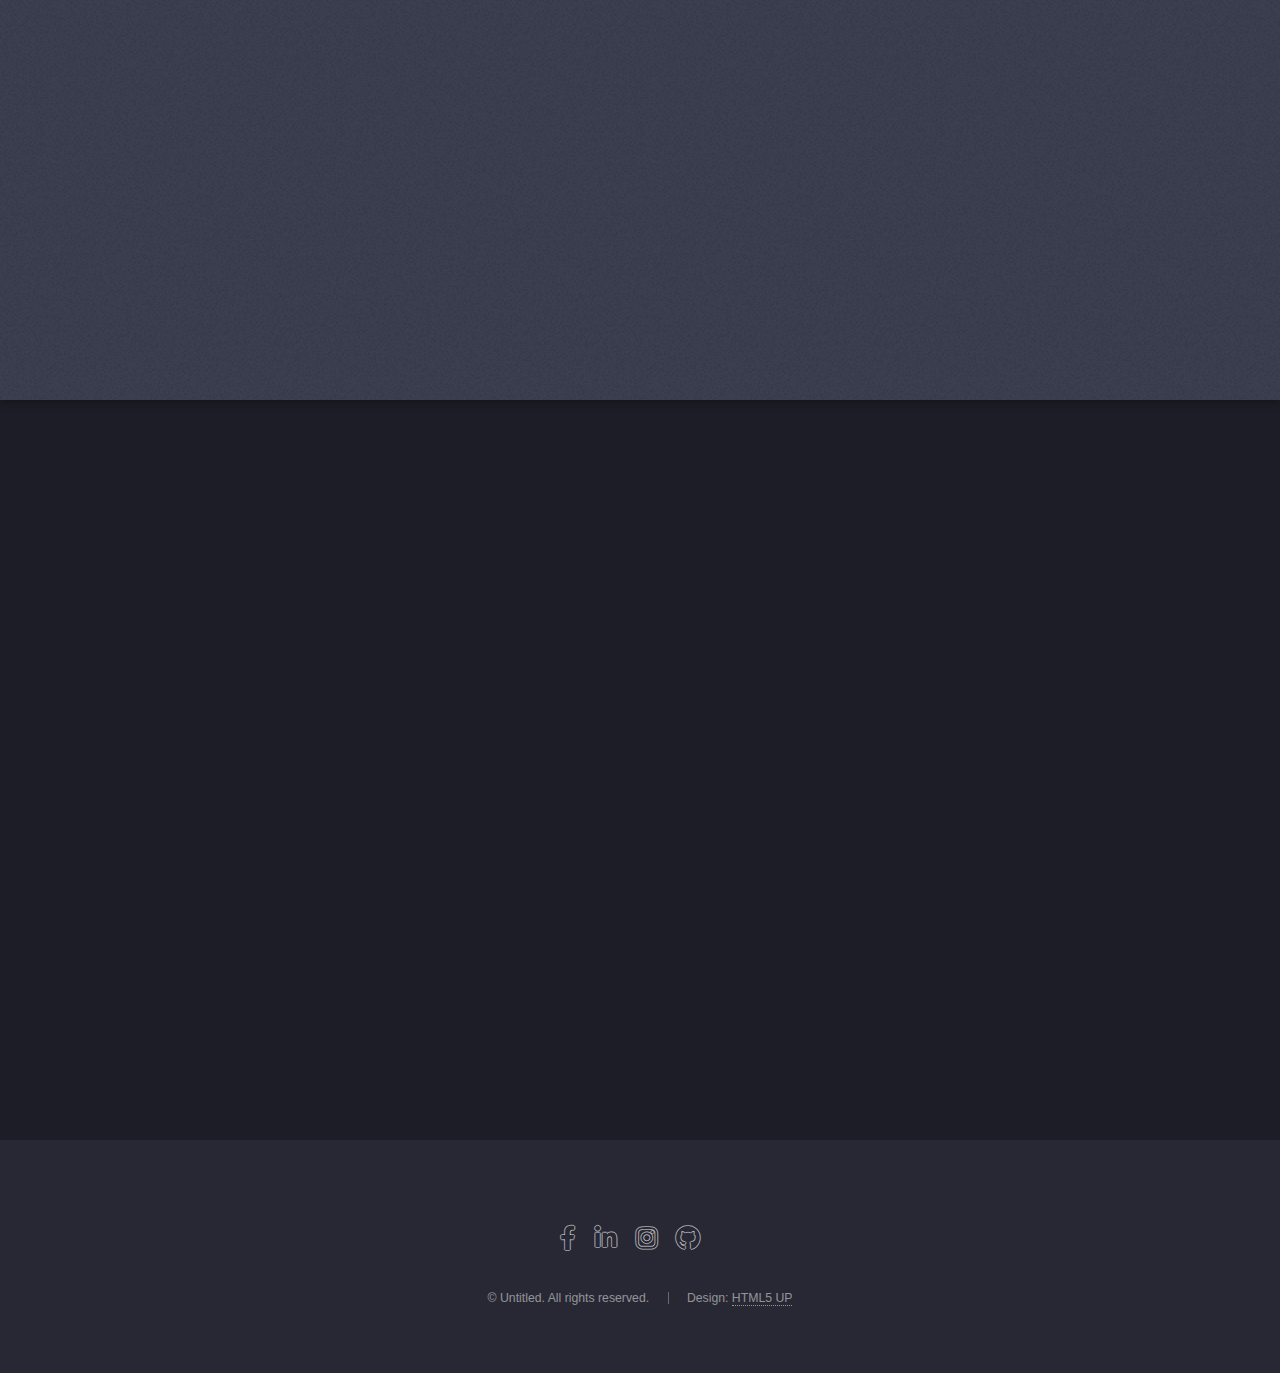
==== commit 3240c7a4: "Update index.html" ====
--- a/index.html
+++ b/index.html
@@ -17,11 +17,14 @@
 
 			<!-- Header -->
 				<header id="header">
-					<h1 id="logo"><a href="index.html">Landed</a></h1>
+					<h1 id="logo"><a href="index.html">E-CLUB IITK</a></h1>
 					<nav id="nav">
 						<ul>
 							<li><a href="index.html">Home</a></li>
-							<li>
+							<li><a href="projects.html">Project</a></li>
+							<li><a href="database.html">Database</a></li>
+							<li><a href="team.html">Team</a></li>
+							<!-- <li>
 								<a href="#">Layouts</a>
 								<ul>
 									<li><a href="left-sidebar.html">Left Sidebar</a></li>
@@ -37,9 +40,9 @@
 										</ul>
 									</li>
 								</ul>
-							</li>
-							<li><a href="elements.html">Elements</a></li>
-							<li><a href="#" class="button primary">Sign Up</a></li>
+							</li> -->
+							<li><a href="getComponents.html">Get components</a></li>
+							<!-- <li><a href="#" class="button primary">Sign Up</a></li> -->
 						</ul>
 					</nav>
 				</header>
@@ -48,11 +51,10 @@
 				<section id="banner">
 					<div class="content">
 						<header>
-							<h2>The future has landed</h2>
-							<p>And there are no hoverboards or flying cars.<br />
-							Just apps. Lots of mother flipping apps.</p>
-						</header>
-						<span class="image"><img src="images\fabio-oyXis2kALVg-unsplash.jpg" alt="" /></span>
+							<h2>Electronics Club: IITK</h2>
+							<p>We believe in excellence</p>
+						</header>
+						<span class="image"><img src="images/pic01.jpg" alt="" /></span>
 					</div>
 					<a href="#one" class="goto-next scrolly">Next</a>
 				</section>
@@ -65,23 +67,15 @@
 							<div class="row">
 								<div class="col-4 col-12-medium">
 									<header>
-										<h2>Odio faucibus ipsum integer consequat</h2>
-										<p>Nascetur eu nibh vestibulum amet gravida nascetur praesent</p>
+										<h2>Know more about us</h2>
+										<!-- <p>Nascetur eu nibh vestibulum amet gravida nascetur praesent</p> -->
 									</header>
 								</div>
 								<div class="col-4 col-12-medium">
-									<p>Feugiat accumsan lorem eu ac lorem amet sed accumsan donec.
-									Blandit orci porttitor semper. Arcu phasellus tortor enim mi
-									nisi praesent dolor adipiscing. Integer mi sed nascetur cep aliquet
-									augue varius tempus lobortis porttitor accumsan consequat
-									adipiscing lorem dolor.</p>
-								</div>
+									<p>Electronics Club, earlier started as a hobby group has now expanded into a students’ organisation with the objective of inculcating a spirit of developing innovative, cutting edge technology solutions to real life problems.								</div>
 								<div class="col-4 col-12-medium">
-									<p>Morbi enim nascetur et placerat lorem sed iaculis neque ante
-									adipiscing adipiscing metus massa. Blandit orci porttitor semper.
-									Arcu phasellus tortor enim mi mi nisi praesent adipiscing. Integer
-									mi sed nascetur cep aliquet augue varius tempus. Feugiat lorem
-									ipsum dolor nullam.</p>
+									<p> We provide a platform to the students’ body where any individual with an idea can approach the club freely to grasp the necessary technical skills required to turn that idea into a reality.</p>
+								</p>
 								</div>
 							</div>
 						</div>
@@ -94,12 +88,12 @@
 					<span class="image fit main"><img src="images/pic03.jpg" alt="" /></span>
 					<div class="content">
 						<header>
-							<h2>Interdum amet non magna accumsan</h2>
-							<p>Nunc commodo accumsan eget id nisi eu col volutpat magna</p>
-						</header>
-						<p>Feugiat accumsan lorem eu ac lorem amet ac arcu phasellus tortor enim mi mi nisi praesent adipiscing. Integer mi sed nascetur cep aliquet augue varius tempus lobortis porttitor lorem et accumsan consequat adipiscing lorem.</p>
+							<h2>What we provide:</h2>
+							<!-- <p>Nunc commodo accumsan eget id nisi eu col volutpat magna</p> -->
+						</header>
+						<p> This is a place where students get an opportunity to think outside the academic curriculum and get practical experience by implementing and applying concepts learnt in various theoretical courses. We conduct a plethora of lectures, workshops, projects as well as competitions throughout the year concerning both analog as well as digital electronics keep the calendar busy and the participants, learning.</p>
 						<ul class="actions">
-							<li><a href="#" class="button">Learn More</a></li>
+							<li><a href="" class="button">Learn More</a></li>
 						</ul>
 					</div>
 					<a href="#three" class="goto-next scrolly">Next</a>
@@ -110,68 +104,70 @@
 					<span class="image fit main bottom"><img src="images/pic04.jpg" alt="" /></span>
 					<div class="content">
 						<header>
-							<h2>Interdum felis blandit praesent sed augue</h2>
-							<p>Accumsan integer ultricies aliquam vel massa sapien phasellus</p>
-						</header>
-						<p>Feugiat accumsan lorem eu ac lorem amet ac arcu phasellus tortor enim mi mi nisi praesent adipiscing. Integer mi sed nascetur cep aliquet augue varius tempus lobortis porttitor lorem et accumsan consequat adipiscing lorem.</p>
-						<ul class="actions">
-							<li><a href="#" class="button">Learn More</a></li>
-						</ul>
-					</div>
-					<a href="#four" class="goto-next scrolly">Next</a>
+							<h2>About our projects</h2>
+							<!-- <p>Accumsan integer ultricies aliquam vel massa sapien phasellus</p> -->
+						</header>
+						<p> Our summer projects are indeed a stepping stone for many freshers to develop interest in a particular field which help them in their future projects/internships/startups. We have not restricted ourselves to any specific domains but our branches span across various domains like embedded systems and IOT, VLSI, signal processing,ML and AI. Over the past few years, we have taken up various Industrial projects offered to us by well-known Indian research organisations like DRDO, BARC INDIA (Broadcast Audience Research Council), BETIC.</p>
+						<!-- <ul class="actions">
+							<li><a href="projects.html" class="button">Learn More</a></li>
+						</ul> -->
+					</div>
+					<!-- <a href="#four" class="goto-next scrolly">Next</a> -->
 				</section>
 
 			<!-- Four -->
 				<section id="four" class="wrapper style1 special fade-up">
 					<div class="container">
 						<header class="major">
-							<h2>Accumsan sed tempus adipiscing blandit</h2>
-							<p>Iaculis ac volutpat vis non enim gravida nisi faucibus posuere arcu consequat</p>
+							<h2>Club Activities</h2>
+							<!-- <p>Iaculis ac volutpat vis non enim gravida nisi faucibus posuere arcu consequat</p> -->
 						</header>
 						<div class="box alt">
 							<div class="row gtr-uniform">
 								<section class="col-4 col-6-medium col-12-xsmall">
-									<span class="icon solid alt major fa-chart-area"></span>
-									<h3>Ipsum sed commodo</h3>
-									<p>Feugiat accumsan lorem eu ac lorem amet accumsan donec. Blandit orci porttitor.</p>
-								</section>
-								<section class="col-4 col-6-medium col-12-xsmall">
-									<span class="icon solid alt major fa-comment"></span>
-									<h3>Eleifend lorem ornare</h3>
-									<p>Feugiat accumsan lorem eu ac lorem amet accumsan donec. Blandit orci porttitor.</p>
-								</section>
-								<section class="col-4 col-6-medium col-12-xsmall">
-									<span class="icon solid alt major fa-flask"></span>
-									<h3>Cubilia cep lobortis</h3>
-									<p>Feugiat accumsan lorem eu ac lorem amet accumsan donec. Blandit orci porttitor.</p>
-								</section>
-								<section class="col-4 col-6-medium col-12-xsmall">
-									<span class="icon solid alt major fa-paper-plane"></span>
-									<h3>Non semper interdum</h3>
-									<p>Feugiat accumsan lorem eu ac lorem amet accumsan donec. Blandit orci porttitor.</p>
-								</section>
-								<section class="col-4 col-6-medium col-12-xsmall">
-									<span class="icon solid alt major fa-file"></span>
-									<h3>Odio laoreet accumsan</h3>
-									<p>Feugiat accumsan lorem eu ac lorem amet accumsan donec. Blandit orci porttitor.</p>
-								</section>
-								<section class="col-4 col-6-medium col-12-xsmall">
-									<span class="icon solid alt major fa-lock"></span>
-									<h3>Massa arcu accumsan</h3>
-									<p>Feugiat accumsan lorem eu ac lorem amet accumsan donec. Blandit orci porttitor.</p>
+									<image src="images/project.jpg" height="70px">
+									<!-- <span class="icon solid alt major fa-chart-area"></span> -->
+									<h3>projects</h3>
+									
+									<p>Every year Electronics club coducts projects during summer under Science and Techonology Council.</p>
+								</section>
+								<section class="col-4 col-6-medium col-12-xsmall">
+									<image src="images/workshop.jpg" height="70px">
+									<h3>Workshop</h3>
+									<p>Various workshops are organised over the year to give a hands-on experience in various fields.</p>
+								</section>
+								<section class="col-4 col-6-medium col-12-xsmall">
+									<image src="images/techkriti.jpg" height="70px">
+									<h3>Techkriti</h3>
+									<p>The club participates in the annual Technological and Entrepreneurial festival of IIT Kanpur.</p>
+								</section>
+								<section class="col-4 col-6-medium col-12-xsmall">
+									<image src="images/takneek.jpg" height="70px">
+									<h3>Takneek</h3>
+									<p>A competition in which all the halls participate with one aim in mind, winning the coveted Takneek trophy.</p>
+								</section>
+								<section class="col-4 col-6-medium col-12-xsmall">
+									<image src="images/lectures.jpg" height="70px">
+									<h3>Lectures</h3>
+									<p>Electronics club conducts lectures round the year covering various topics of electronics.</p>
+								</section>
+								<section class="col-4 col-6-medium col-12-xsmall">
+									<image src="images/w logo.jpg" height="70px">
+									<h3>Winter camp</h3>
+									<p>Winter Camp is a 20 days long session in winters where we teach everything right from the scratch.</p>
 								</section>
 							</div>
 						</div>
 						<footer class="major">
 							<ul class="actions special">
-								<li><a href="#" class="button">Magna sed feugiat</a></li>
+								<li><a href="#" class="button">Get resources</a></li>
 							</ul>
 						</footer>
 					</div>
 				</section>
 
 			<!-- Five -->
-				<section id="five" class="wrapper style2 special fade">
+				<!-- <section id="five" class="wrapper style2 special fade">
 					<div class="container">
 						<header>
 							<h2>Magna faucibus lorem diam</h2>
@@ -184,17 +180,17 @@
 							</div>
 						</form>
 					</div>
-				</section>
+				</section> -->
 
 			<!-- Footer -->
 				<footer id="footer">
 					<ul class="icons">
-						<li><a href="#" class="icon brands alt fa-twitter"><span class="label">Twitter</span></a></li>
-						<li><a href="#" class="icon brands alt fa-facebook-f"><span class="label">Facebook</span></a></li>
-						<li><a href="#" class="icon brands alt fa-linkedin-in"><span class="label">LinkedIn</span></a></li>
-						<li><a href="#" class="icon brands alt fa-instagram"><span class="label">Instagram</span></a></li>
-						<li><a href="#" class="icon brands alt fa-github"><span class="label">GitHub</span></a></li>
-						<li><a href="#" class="icon solid alt fa-envelope"><span class="label">Email</span></a></li>
+						<!-- <li><a href="#" class="icon brands alt fa-twitter"><span class="label">Twitter</span></a></li> -->
+						<li><a href="https://www.bing.com/ck/a?!&&p=24ef6dfd34d5f988JmltdHM9MTY5MTM2NjQwMCZpZ3VpZD0yYTU2NzM0ZS0zYmZlLTZhZDgtMDEyZC02MWZlM2EwYzZiYzAmaW5zaWQ9NTE4Nw&ptn=3&hsh=3&fclid=2a56734e-3bfe-6ad8-012d-61fe3a0c6bc0&psq=eclub+iitk+facebook&u=a1aHR0cHM6Ly93d3cuZmFjZWJvb2suY29tL2dyb3Vwcy9lY2x1Yi5paXRrLw&ntb=1" class="icon brands alt fa-facebook-f"><span class="label">Facebook</span></a></li>
+						<li><a href="https://www.bing.com/ck/a?!&&p=80389721ce60f27dJmltdHM9MTY5MTM2NjQwMCZpZ3VpZD0yYTU2NzM0ZS0zYmZlLTZhZDgtMDEyZC02MWZlM2EwYzZiYzAmaW5zaWQ9NTE5Nw&ptn=3&hsh=3&fclid=2a56734e-3bfe-6ad8-012d-61fe3a0c6bc0&psq=eclub+iitk+linkedin&u=a1aHR0cHM6Ly9pbi5saW5rZWRpbi5jb20vY29tcGFueS9lbGVjdHJvbmljcy1jbHViLWlpdC1rYW5wdXI&ntb=1" class="icon brands alt fa-linkedin-in"><span class="label">LinkedIn</span></a></li>
+						<li><a href="https://www.bing.com/ck/a?!&&p=97f385466eed39bbJmltdHM9MTY5MTM2NjQwMCZpZ3VpZD0yYTU2NzM0ZS0zYmZlLTZhZDgtMDEyZC02MWZlM2EwYzZiYzAmaW5zaWQ9NTE5Ng&ptn=3&hsh=3&fclid=2a56734e-3bfe-6ad8-012d-61fe3a0c6bc0&psq=eclub+iitk+instagram&u=a1aHR0cHM6Ly93d3cuaW5zdGFncmFtLmNvbS9lbGVjdHJvbmljc2NsdWIuaWl0ay8&ntb=1" class="icon brands alt fa-instagram"><span class="label">Instagram</span></a></li>
+						<li><a href="https://www.bing.com/ck/a?!&&p=b62cfe2dd12e2ff6JmltdHM9MTY5MTM2NjQwMCZpZ3VpZD0yYTU2NzM0ZS0zYmZlLTZhZDgtMDEyZC02MWZlM2EwYzZiYzAmaW5zaWQ9NTI0MQ&ptn=3&hsh=3&fclid=2a56734e-3bfe-6ad8-012d-61fe3a0c6bc0&psq=eclub+iitk&u=a1aHR0cHM6Ly9naXRodWIuY29tL2VjbHViaWl0aw&ntb=1" class="icon brands alt fa-github"><span class="label">GitHub</span></a></li>
+						<li><a href="https://www.bing.com/ck/a?!&&p=c4315df12a5cb624JmltdHM9MTY5MTM2NjQwMCZpZ3VpZD0yYTU2NzM0ZS0zYmZlLTZhZDgtMDEyZC02MWZlM2EwYzZiYzAmaW5zaWQ9NTIwMA&ptn=3&hsh=3&fclid=2a56734e-3bfe-6ad8-012d-61fe3a0c6bc0&psq=eclub+iitk+youtube&u=a1aHR0cHM6Ly93d3cueW91dHViZS5jb20vdXNlci9lbGVjdHJvbmljc2NsdWI&ntb=1" class="icon solid alt fa-youtube-play"><span class="label">Email</span></a></li>
 					</ul>
 					<ul class="copyright">
 						<li>&copy; Untitled. All rights reserved.</li><li>Design: <a href="http://html5up.net">HTML5 UP</a></li>
@@ -214,4 +210,4 @@
 			<script src="assets/js/main.js"></script>
 
 	</body>
-</html>+</html>
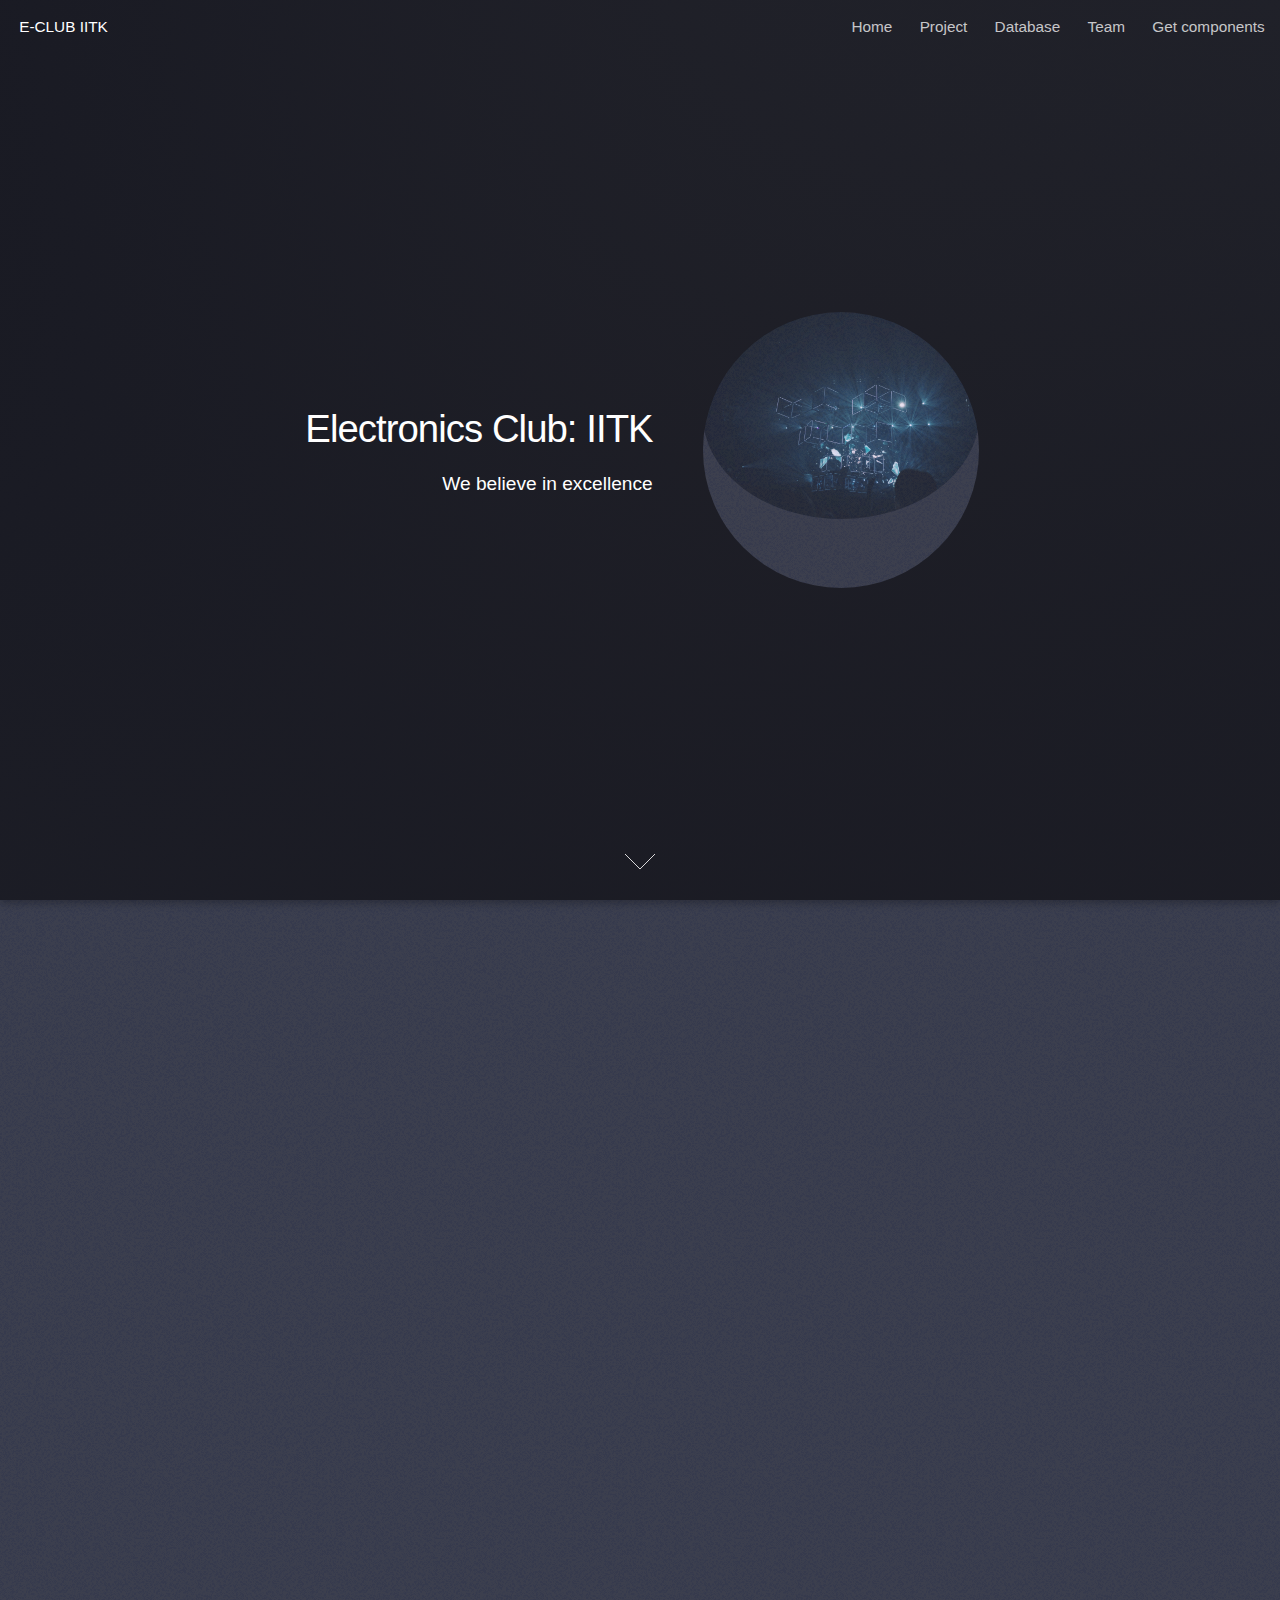
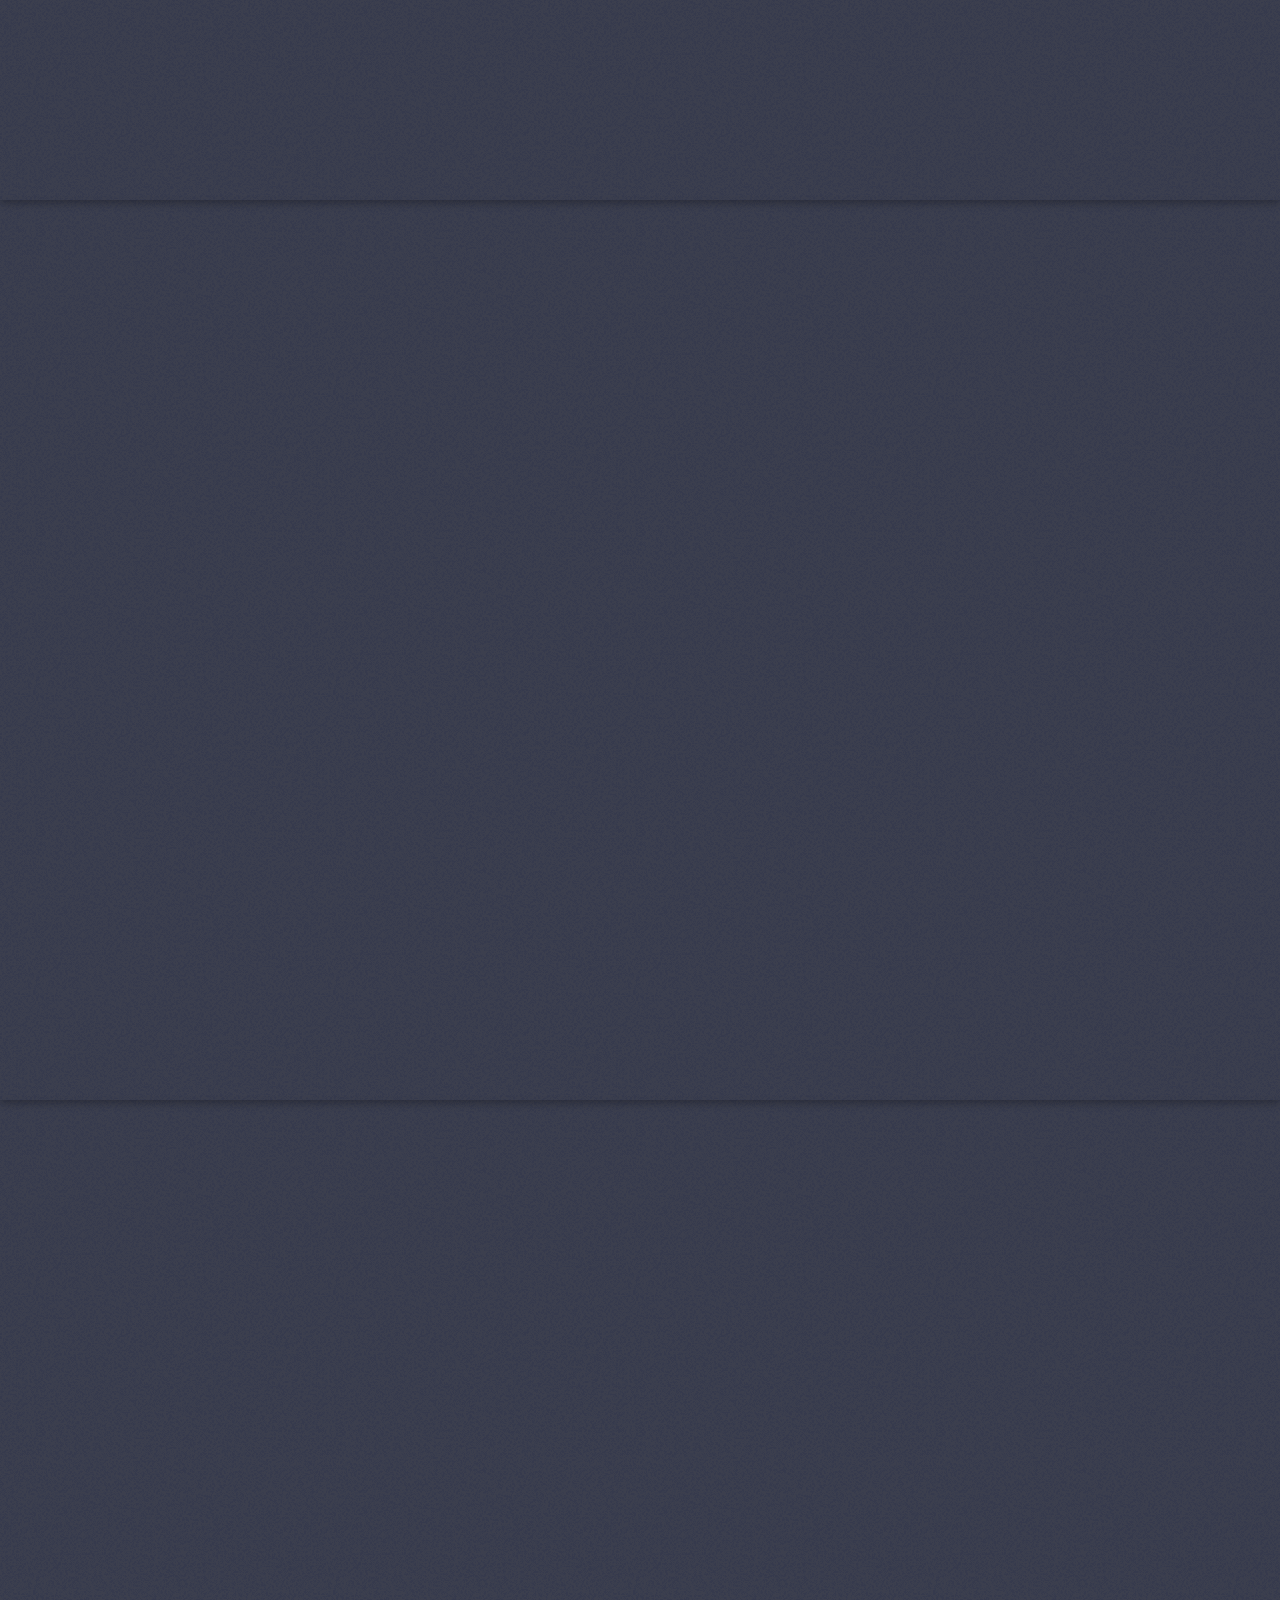
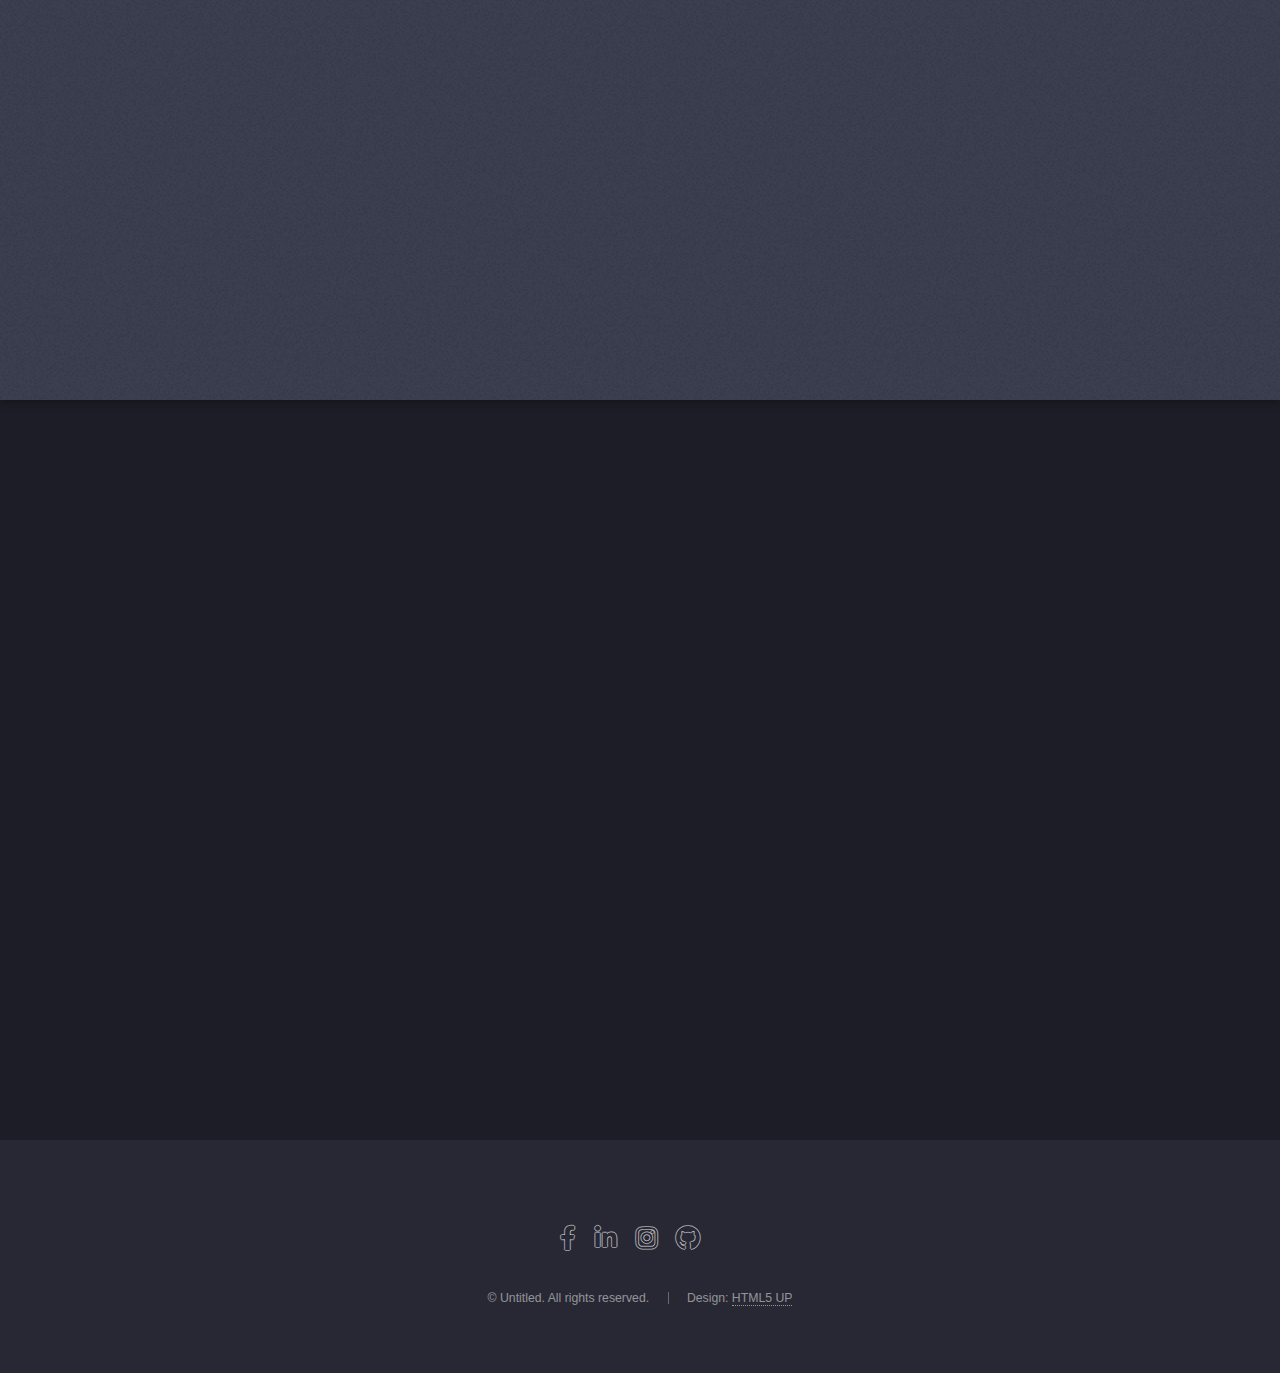
==== commit 4ab89c31: "Merge pull request #8 from devansh83/home_page" ====
--- a/index.html
+++ b/index.html
@@ -54,7 +54,7 @@
 							<h2>Electronics Club: IITK</h2>
 							<p>We believe in excellence</p>
 						</header>
-						<span class="image"><img src="images/pic01.jpg" alt="" /></span>
+						<span class="image"><img src="images\fabio-oyXis2kALVg-unsplash.jpg" alt="" /></span>
 					</div>
 					<a href="#one" class="goto-next scrolly">Next</a>
 				</section>
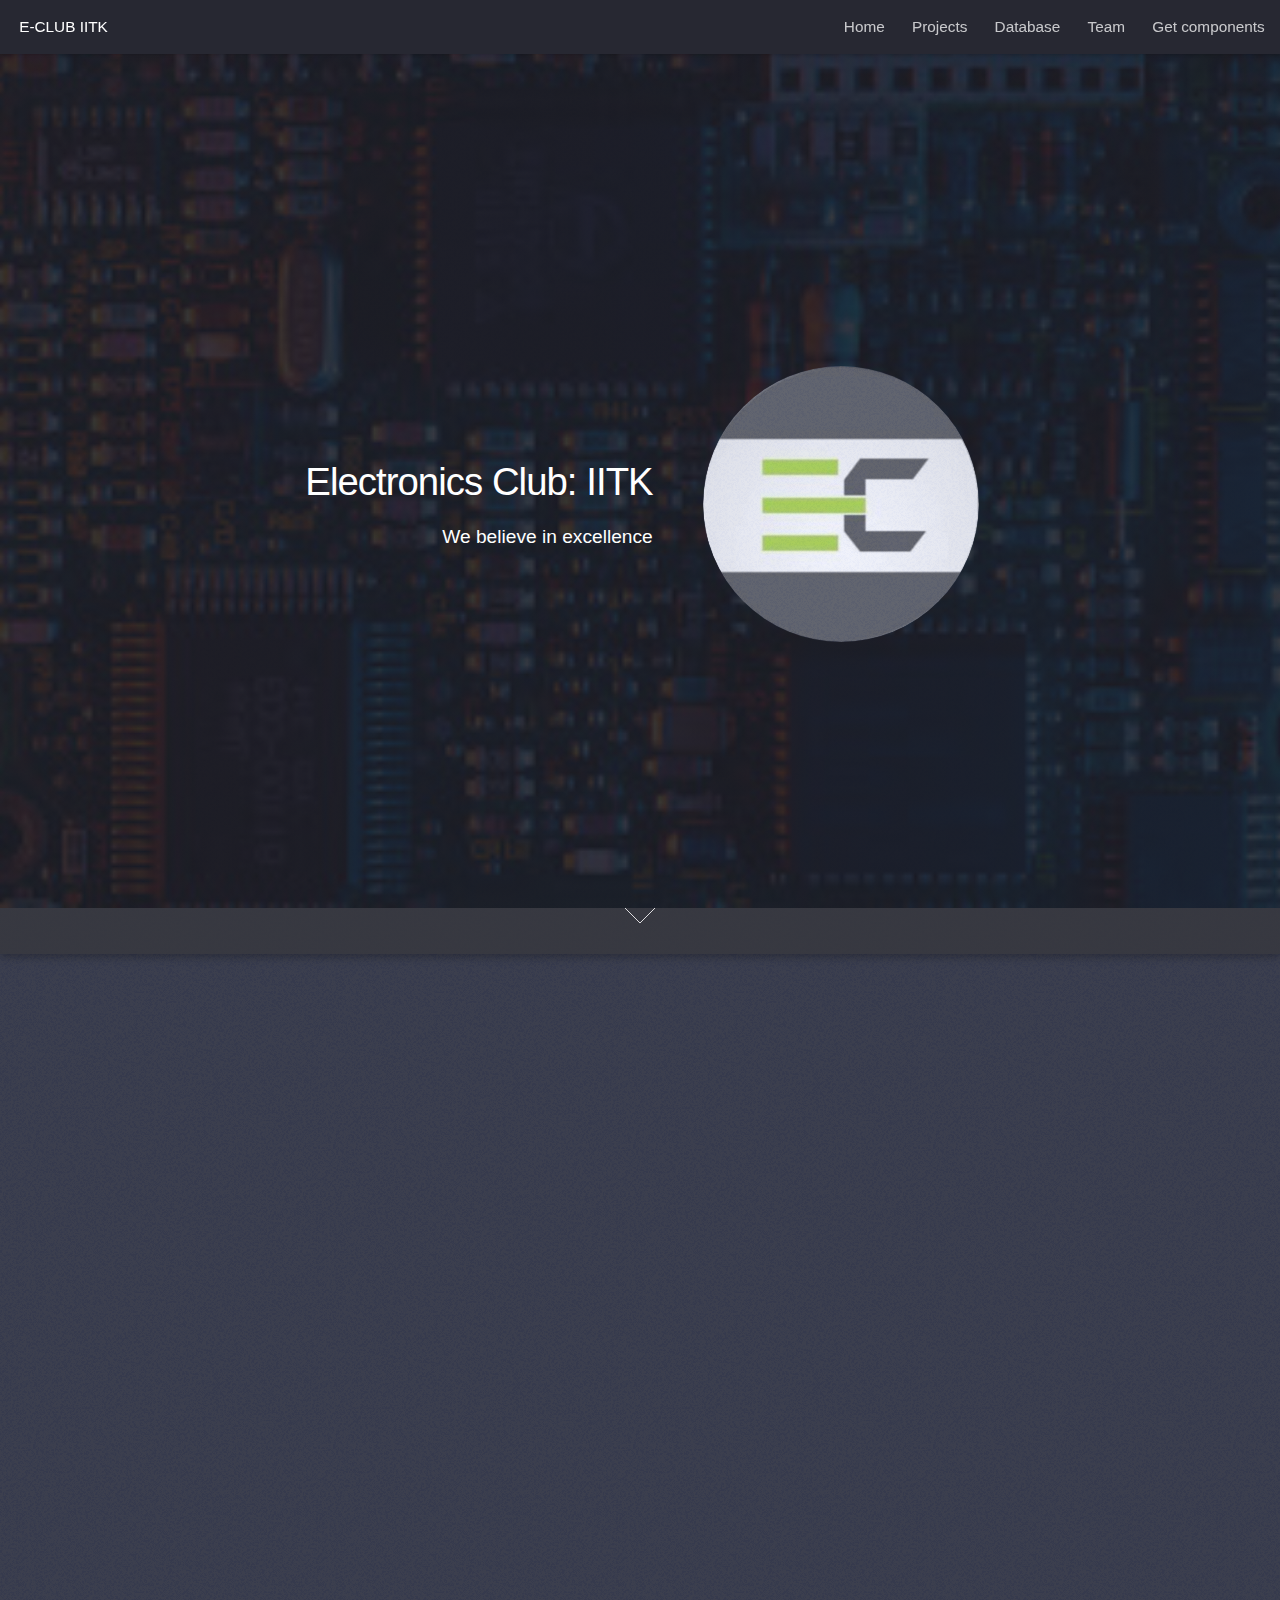
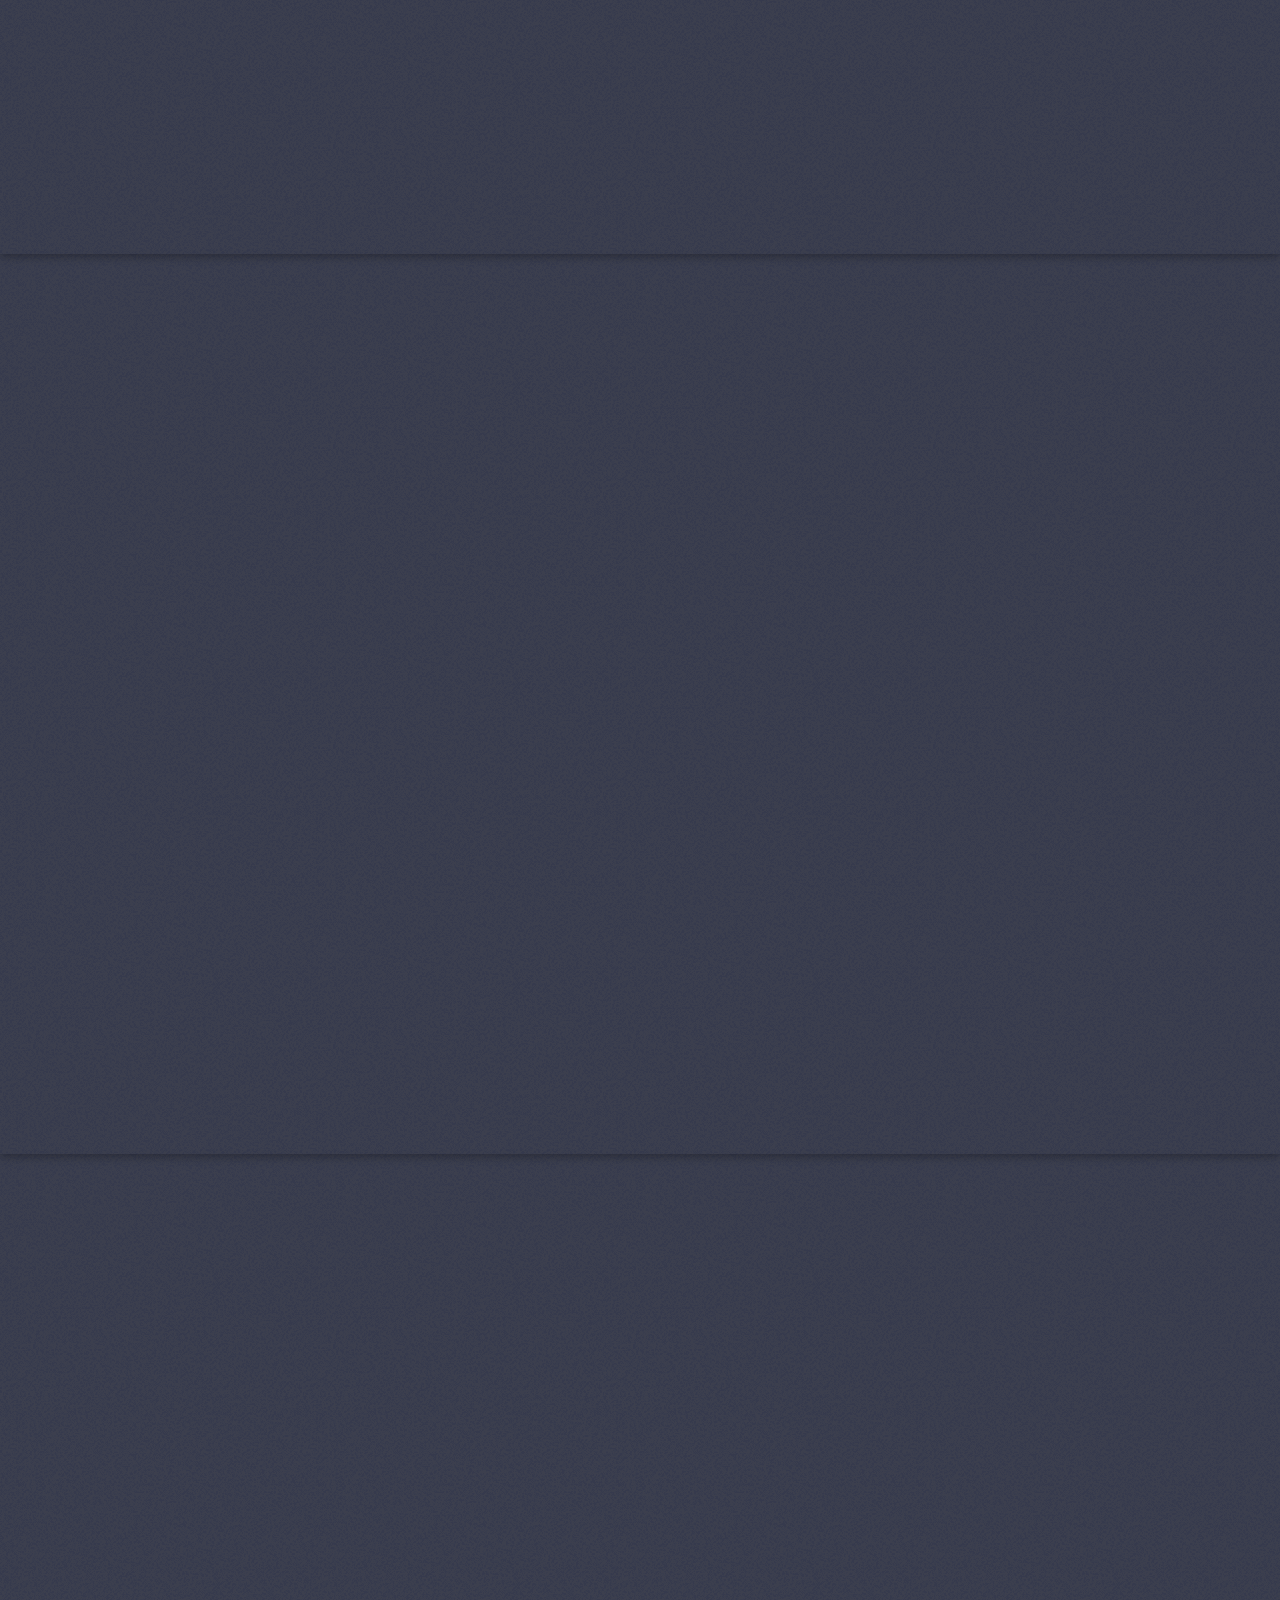
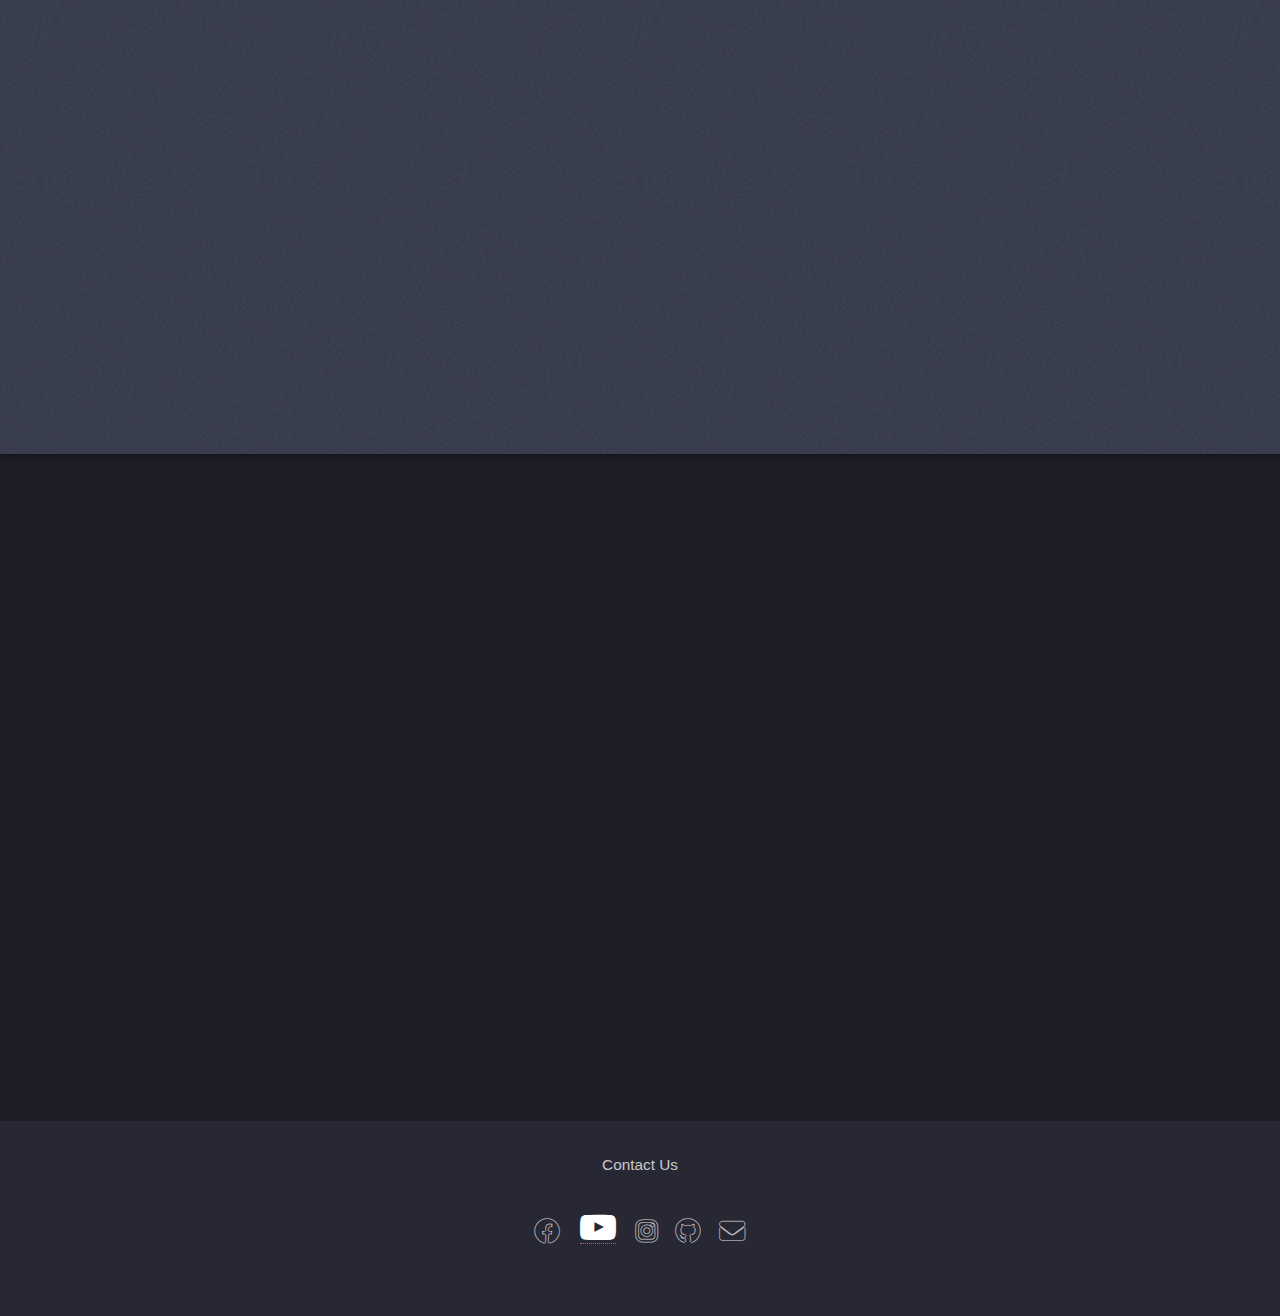
==== commit 1cd4d241: "Added Summer 23 projects" ====
--- a/index.html
+++ b/index.html
@@ -1,18 +1,15 @@
 <!DOCTYPE HTML>
-<!--
-	Landed by HTML5 UP
-	html5up.net | @ajlkn
-	Free for personal and commercial use under the CCA 3.0 license (html5up.net/license)
--->
 <html>
 	<head>
-		<title>Landed by HTML5 UP</title>
+		<title>EClub, IITK</title>
 		<meta charset="utf-8" />
 		<meta name="viewport" content="width=device-width, initial-scale=1, user-scalable=no" />
 		<link rel="stylesheet" href="assets/css/main.css" />
 		<noscript><link rel="stylesheet" href="assets/css/noscript.css" /></noscript>
+		<link rel="icon" href="images/favicon.ico">
+		<link rel="stylesheet" href="https://cdnjs.cloudflare.com/ajax/libs/font-awesome/4.7.0/css/font-awesome.min.css">
 	</head>
-	<body class="is-preload landing">
+	<body class="is-preload">
 		<div id="page-wrapper">
 
 			<!-- Header -->
@@ -21,43 +18,27 @@
 					<nav id="nav">
 						<ul>
 							<li><a href="index.html">Home</a></li>
-							<li><a href="projects.html">Project</a></li>
+							<li><a href="projects.html">Projects</a></li>
 							<li><a href="database.html">Database</a></li>
 							<li><a href="team.html">Team</a></li>
-							<!-- <li>
-								<a href="#">Layouts</a>
-								<ul>
-									<li><a href="left-sidebar.html">Left Sidebar</a></li>
-									<li><a href="right-sidebar.html">Right Sidebar</a></li>
-									<li><a href="no-sidebar.html">No Sidebar</a></li>
-									<li>
-										<a href="#">Submenu</a>
-										<ul>
-											<li><a href="#">Option 1</a></li>
-											<li><a href="#">Option 2</a></li>
-											<li><a href="#">Option 3</a></li>
-											<li><a href="#">Option 4</a></li>
-										</ul>
-									</li>
-								</ul>
-							</li> -->
-							<li><a href="getComponents.html">Get components</a></li>
+							<li><a href="team.html">Get components</a></li>
 							<!-- <li><a href="#" class="button primary">Sign Up</a></li> -->
 						</ul>
 					</nav>
 				</header>
 
 			<!-- Banner -->
-				<section id="banner">
-					<div class="content">
-						<header>
-							<h2>Electronics Club: IITK</h2>
-							<p>We believe in excellence</p>
-						</header>
-						<span class="image"><img src="images\fabio-oyXis2kALVg-unsplash.jpg" alt="" /></span>
-					</div>
-					<a href="#one" class="goto-next scrolly">Next</a>
-				</section>
+			<section id="banner" style="background-image: url('images/img5.jpg'); background-size: cover; background-repeat: no-repeat; background-attachment: fixed; background-position: center center; background-color: rgb(255, 255, 255);">
+				<div class="content">
+					<header>
+						<h2>Electronics Club: IITK</h2>
+						<p>We believe in excellence</p>
+					</header>
+					<span class="image"><img src="images\pic01.jpg" alt="" /></span>
+				</div>
+				<a href="#one" class="goto-next scrolly">Next</a>
+			</section>
+			
 
 			<!-- One -->
 				<section id="one" class="spotlight style1 bottom">
@@ -68,7 +49,6 @@
 								<div class="col-4 col-12-medium">
 									<header>
 										<h2>Know more about us</h2>
-										<!-- <p>Nascetur eu nibh vestibulum amet gravida nascetur praesent</p> -->
 									</header>
 								</div>
 								<div class="col-4 col-12-medium">
@@ -92,9 +72,6 @@
 							<!-- <p>Nunc commodo accumsan eget id nisi eu col volutpat magna</p> -->
 						</header>
 						<p> This is a place where students get an opportunity to think outside the academic curriculum and get practical experience by implementing and applying concepts learnt in various theoretical courses. We conduct a plethora of lectures, workshops, projects as well as competitions throughout the year concerning both analog as well as digital electronics keep the calendar busy and the participants, learning.</p>
-						<ul class="actions">
-							<li><a href="" class="button">Learn More</a></li>
-						</ul>
 					</div>
 					<a href="#three" class="goto-next scrolly">Next</a>
 				</section>
@@ -111,6 +88,9 @@
 						<!-- <ul class="actions">
 							<li><a href="projects.html" class="button">Learn More</a></li>
 						</ul> -->
+						<ul class="actions">
+							<li><a href="projects.html" class="button">Learn More</a></li>
+						</ul>
 					</div>
 					<!-- <a href="#four" class="goto-next scrolly">Next</a> -->
 				</section>
@@ -125,34 +105,34 @@
 						<div class="box alt">
 							<div class="row gtr-uniform">
 								<section class="col-4 col-6-medium col-12-xsmall">
-									<image src="images/project.jpg" height="70px">
+									<img src="images/project.jpg" height="70px">
 									<!-- <span class="icon solid alt major fa-chart-area"></span> -->
 									<h3>projects</h3>
 									
 									<p>Every year Electronics club coducts projects during summer under Science and Techonology Council.</p>
 								</section>
 								<section class="col-4 col-6-medium col-12-xsmall">
-									<image src="images/workshop.jpg" height="70px">
+									<img src="images/workshop.jpg" height="70px">
 									<h3>Workshop</h3>
 									<p>Various workshops are organised over the year to give a hands-on experience in various fields.</p>
 								</section>
 								<section class="col-4 col-6-medium col-12-xsmall">
-									<image src="images/techkriti.jpg" height="70px">
+									<img src="images/techkriti.jpg" height="70px">
 									<h3>Techkriti</h3>
 									<p>The club participates in the annual Technological and Entrepreneurial festival of IIT Kanpur.</p>
 								</section>
 								<section class="col-4 col-6-medium col-12-xsmall">
-									<image src="images/takneek.jpg" height="70px">
+									<img src="images/takneek.jpg" height="70px">
 									<h3>Takneek</h3>
 									<p>A competition in which all the halls participate with one aim in mind, winning the coveted Takneek trophy.</p>
 								</section>
 								<section class="col-4 col-6-medium col-12-xsmall">
-									<image src="images/lectures.jpg" height="70px">
+									<img src="images/lectures.jpg" height="70px">
 									<h3>Lectures</h3>
 									<p>Electronics club conducts lectures round the year covering various topics of electronics.</p>
 								</section>
 								<section class="col-4 col-6-medium col-12-xsmall">
-									<image src="images/w logo.jpg" height="70px">
+									<img src="images/w logo.jpg" height="70px">
 									<h3>Winter camp</h3>
 									<p>Winter Camp is a 20 days long session in winters where we teach everything right from the scratch.</p>
 								</section>
@@ -183,19 +163,21 @@
 				</section> -->
 
 			<!-- Footer -->
-				<footer id="footer">
-					<ul class="icons">
-						<!-- <li><a href="#" class="icon brands alt fa-twitter"><span class="label">Twitter</span></a></li> -->
-						<li><a href="https://www.bing.com/ck/a?!&&p=24ef6dfd34d5f988JmltdHM9MTY5MTM2NjQwMCZpZ3VpZD0yYTU2NzM0ZS0zYmZlLTZhZDgtMDEyZC02MWZlM2EwYzZiYzAmaW5zaWQ9NTE4Nw&ptn=3&hsh=3&fclid=2a56734e-3bfe-6ad8-012d-61fe3a0c6bc0&psq=eclub+iitk+facebook&u=a1aHR0cHM6Ly93d3cuZmFjZWJvb2suY29tL2dyb3Vwcy9lY2x1Yi5paXRrLw&ntb=1" class="icon brands alt fa-facebook-f"><span class="label">Facebook</span></a></li>
-						<li><a href="https://www.bing.com/ck/a?!&&p=80389721ce60f27dJmltdHM9MTY5MTM2NjQwMCZpZ3VpZD0yYTU2NzM0ZS0zYmZlLTZhZDgtMDEyZC02MWZlM2EwYzZiYzAmaW5zaWQ9NTE5Nw&ptn=3&hsh=3&fclid=2a56734e-3bfe-6ad8-012d-61fe3a0c6bc0&psq=eclub+iitk+linkedin&u=a1aHR0cHM6Ly9pbi5saW5rZWRpbi5jb20vY29tcGFueS9lbGVjdHJvbmljcy1jbHViLWlpdC1rYW5wdXI&ntb=1" class="icon brands alt fa-linkedin-in"><span class="label">LinkedIn</span></a></li>
-						<li><a href="https://www.bing.com/ck/a?!&&p=97f385466eed39bbJmltdHM9MTY5MTM2NjQwMCZpZ3VpZD0yYTU2NzM0ZS0zYmZlLTZhZDgtMDEyZC02MWZlM2EwYzZiYzAmaW5zaWQ9NTE5Ng&ptn=3&hsh=3&fclid=2a56734e-3bfe-6ad8-012d-61fe3a0c6bc0&psq=eclub+iitk+instagram&u=a1aHR0cHM6Ly93d3cuaW5zdGFncmFtLmNvbS9lbGVjdHJvbmljc2NsdWIuaWl0ay8&ntb=1" class="icon brands alt fa-instagram"><span class="label">Instagram</span></a></li>
-						<li><a href="https://www.bing.com/ck/a?!&&p=b62cfe2dd12e2ff6JmltdHM9MTY5MTM2NjQwMCZpZ3VpZD0yYTU2NzM0ZS0zYmZlLTZhZDgtMDEyZC02MWZlM2EwYzZiYzAmaW5zaWQ9NTI0MQ&ptn=3&hsh=3&fclid=2a56734e-3bfe-6ad8-012d-61fe3a0c6bc0&psq=eclub+iitk&u=a1aHR0cHM6Ly9naXRodWIuY29tL2VjbHViaWl0aw&ntb=1" class="icon brands alt fa-github"><span class="label">GitHub</span></a></li>
-						<li><a href="https://www.bing.com/ck/a?!&&p=c4315df12a5cb624JmltdHM9MTY5MTM2NjQwMCZpZ3VpZD0yYTU2NzM0ZS0zYmZlLTZhZDgtMDEyZC02MWZlM2EwYzZiYzAmaW5zaWQ9NTIwMA&ptn=3&hsh=3&fclid=2a56734e-3bfe-6ad8-012d-61fe3a0c6bc0&psq=eclub+iitk+youtube&u=a1aHR0cHM6Ly93d3cueW91dHViZS5jb20vdXNlci9lbGVjdHJvbmljc2NsdWI&ntb=1" class="icon solid alt fa-youtube-play"><span class="label">Email</span></a></li>
-					</ul>
-					<ul class="copyright">
-						<li>&copy; Untitled. All rights reserved.</li><li>Design: <a href="http://html5up.net">HTML5 UP</a></li>
-					</ul>
-				</footer>
+			<footer id="footer">
+				<p>Contact Us</p>
+				<ul class="icons">
+					<li><a href="https://www.facebook.com/electronicsclubiitk?fref=ts"
+							class="icon brands alt fa-facebook-f"><span class="label">Facebook</span></a></li>
+					<li><a href="https://www.youtube.com/user/electronicsclub"><i class="fa fa-youtube-play"
+								style="font-size:36px;color:rgb(255, 255, 255);text-decoration: none;"></i> </a></li>
+					<li><a href="https://www.instagram.com/electronicsclub.iitk/" class="icon brands alt fa-instagram"><span
+								class="label">Instagram</span></a></li>
+					<li><a href="https://github.com/eclub-iitk" class="icon brands alt fa-github"><span
+								class="label">GitHub</span></a></li>
+					<li><a href="mailto:eclub.iitk@gmail.com" class="icon solid alt fa-envelope"><span
+								class="label">Email</span></a></li>
+				</ul>
+			</footer>
 
 		</div>
 
--- a/assets/css/main.css
+++ b/assets/css/main.css
@@ -137,7 +137,7 @@
 		color: #ffffff;
 		font-weight: 300;
 		line-height: 1em;
-		margin: 0 0 1em 0;
+		margin: 0 0 0 0;
 	}
 
 		h1 a, h2 a, h3 a, h4 a, h5 a, h6 a {
@@ -3083,7 +3083,7 @@
 			-webkit-transition: -webkit-transform 1s ease, opacity 1s ease;
 			-ms-transition: -ms-transform 1s ease, opacity 1s ease;
 			transition: transform 1s ease, opacity 1s ease;
-			background: rgba(23, 24, 32, 0.95);
+			background: rgba(23, 24, 32, 0.85);
 			border-style: solid;
 			opacity: 1;
 			position: absolute;
@@ -3196,9 +3196,9 @@
 
 /* Wrapper */
 
-	.wrapper {
+	/* .wrapper {
 		padding: 6em 0 4em 0;
-	}
+	} */
 
 		.wrapper.style2 {
 			background: #e44c65;
@@ -3471,10 +3471,10 @@
 		}
 
 		#banner:after {
-			background-image: -moz-linear-gradient(top, rgba(23, 24, 32, 0.95), rgba(23, 24, 32, 0.95)), url("images/overlay.png");;
-			background-image: -webkit-linear-gradient(top, rgba(23, 24, 32, 0.95), rgba(23, 24, 32, 0.95)), url("images/overlay.png");;
-			background-image: -ms-linear-gradient(top, rgba(23, 24, 32, 0.95), rgba(23, 24, 32, 0.95)), url("images/overlay.png");;
-			background-image: linear-gradient(top, rgba(23, 24, 32, 0.95), rgba(23, 24, 32, 0.95)), url("images/overlay.png");;
+			background-image: -moz-linear-gradient(top, rgba(23, 24, 32, 0.85), rgba(23, 24, 32, 0.85)), url("images/overlay.png");;
+			background-image: -webkit-linear-gradient(top, rgba(23, 24, 32, 0.85), rgba(23, 24, 32, 0.85)), url("images/overlay.png");;
+			background-image: -ms-linear-gradient(top, rgba(23, 24, 32, 0.85), rgba(23, 24, 32, 0.85)), url("images/overlay.png");;
+			background-image: linear-gradient(top, rgba(23, 24, 32, 0.85), rgba(23, 24, 32, 0.85)), url("images/overlay.png");;
 			content: '';
 			display: block;
 			height: 100%;
@@ -3533,7 +3533,7 @@
 
 	#footer {
 		background: #272833;
-		padding: 6em 0;
+		padding: 2em 0;
 		text-align: center;
 	}
 
@@ -3644,7 +3644,7 @@
 		/* Footer */
 
 			#footer {
-				padding: 4.5em 0;
+				padding: 2em 0;
 			}
 
 	}
@@ -4108,4 +4108,6 @@
 						padding: 0;
 					}
 
-	}+	}
+
+	